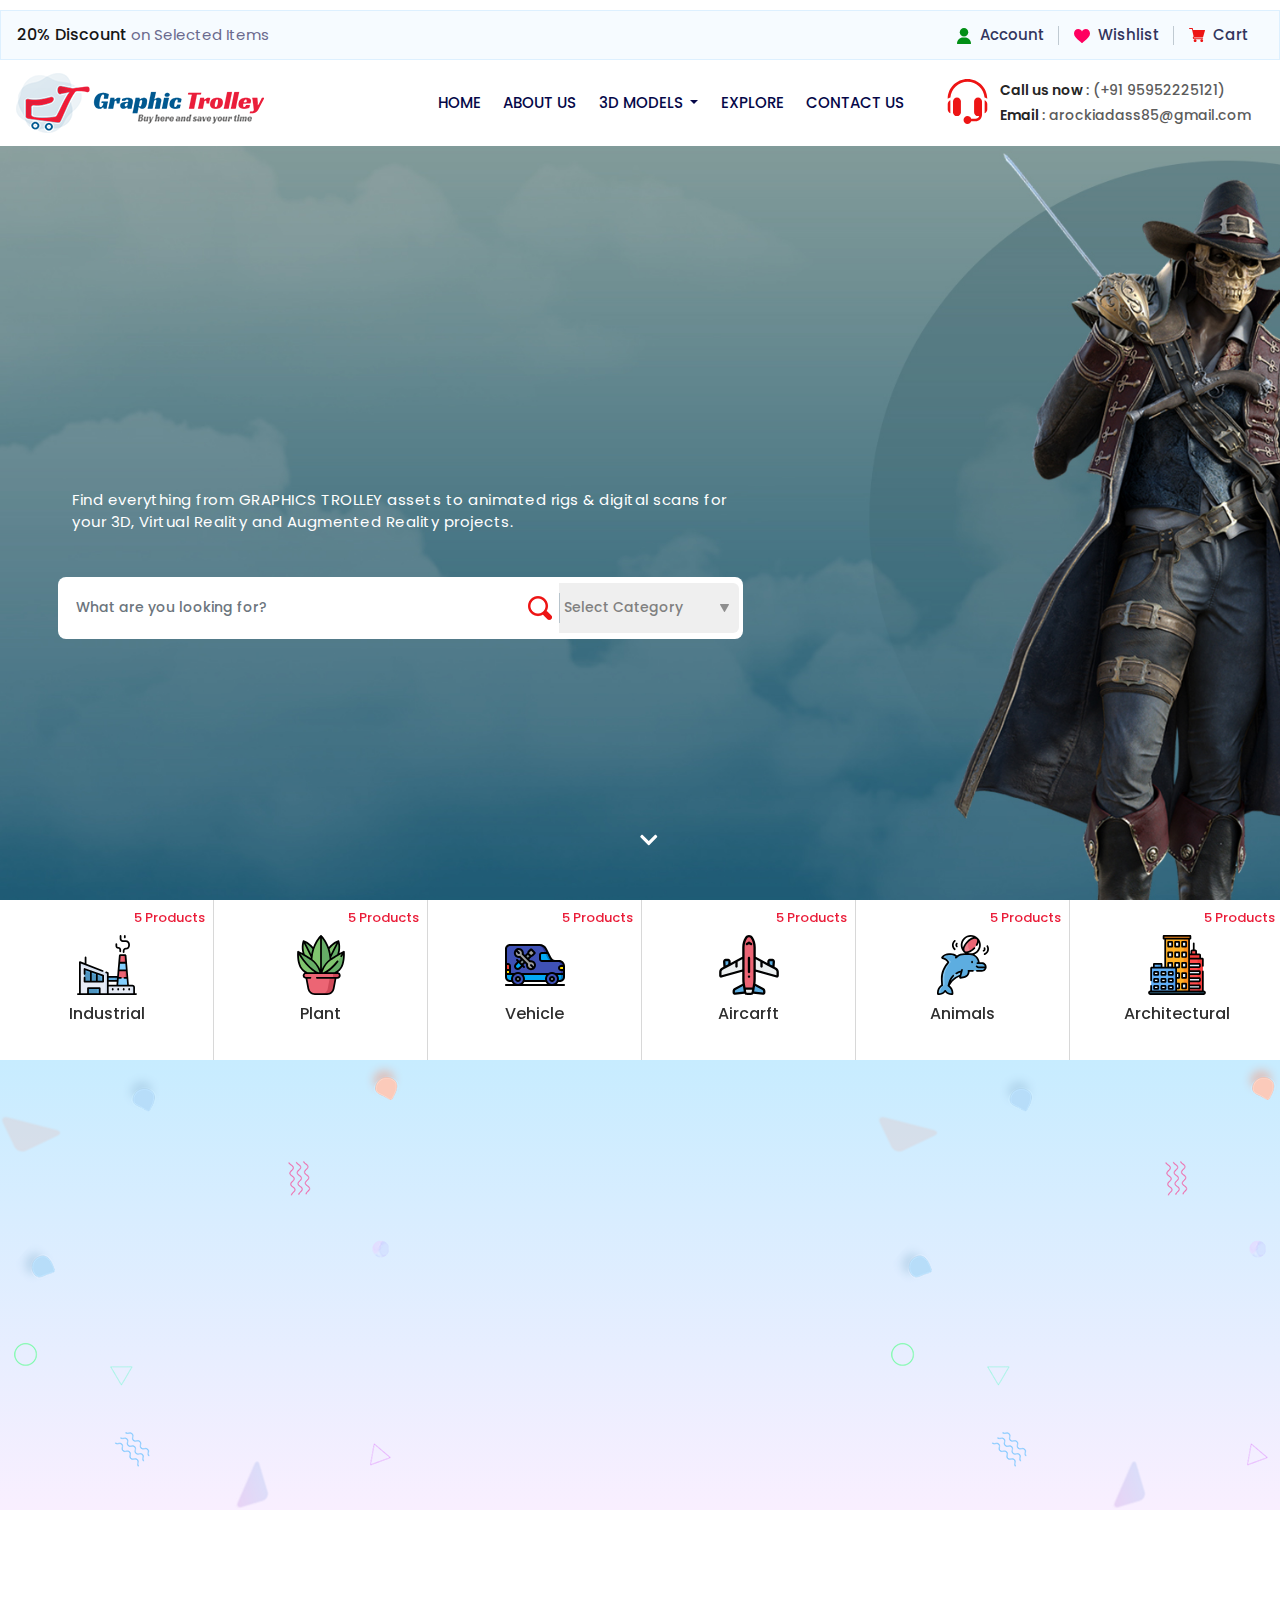
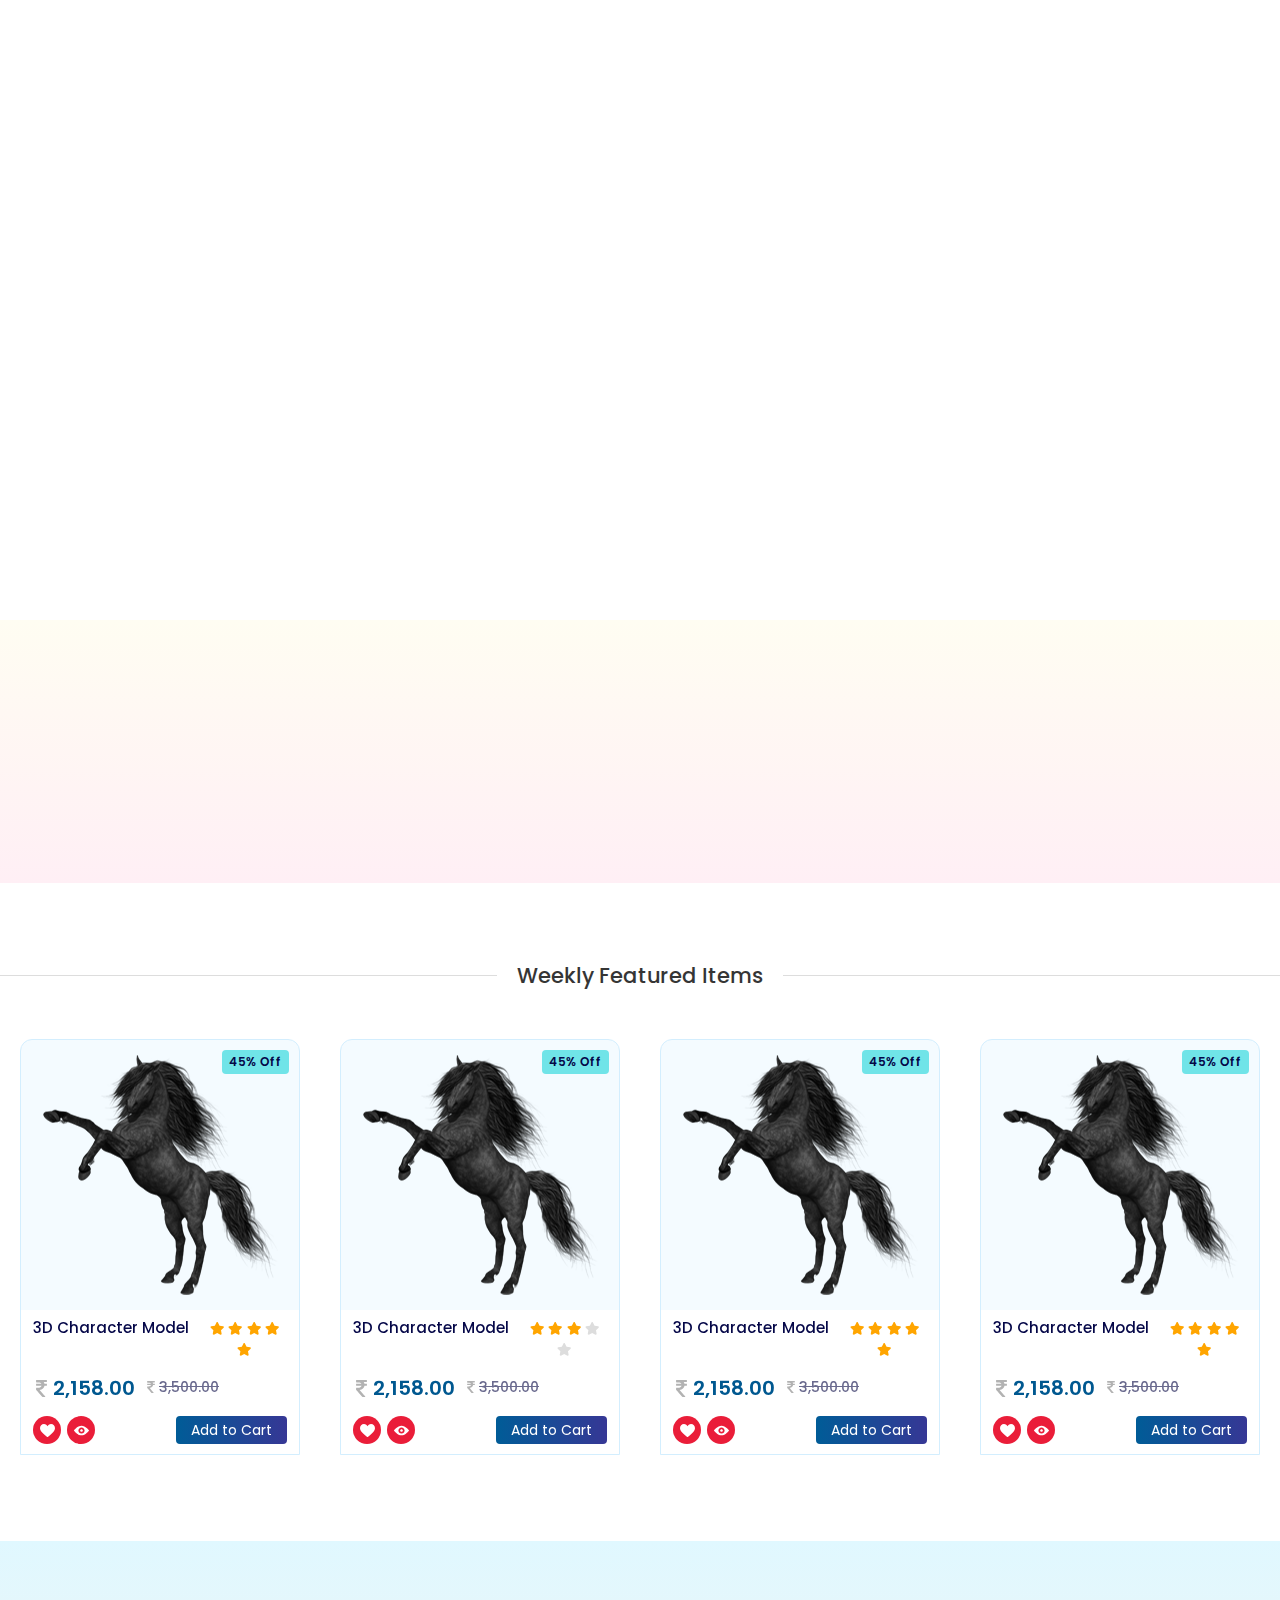
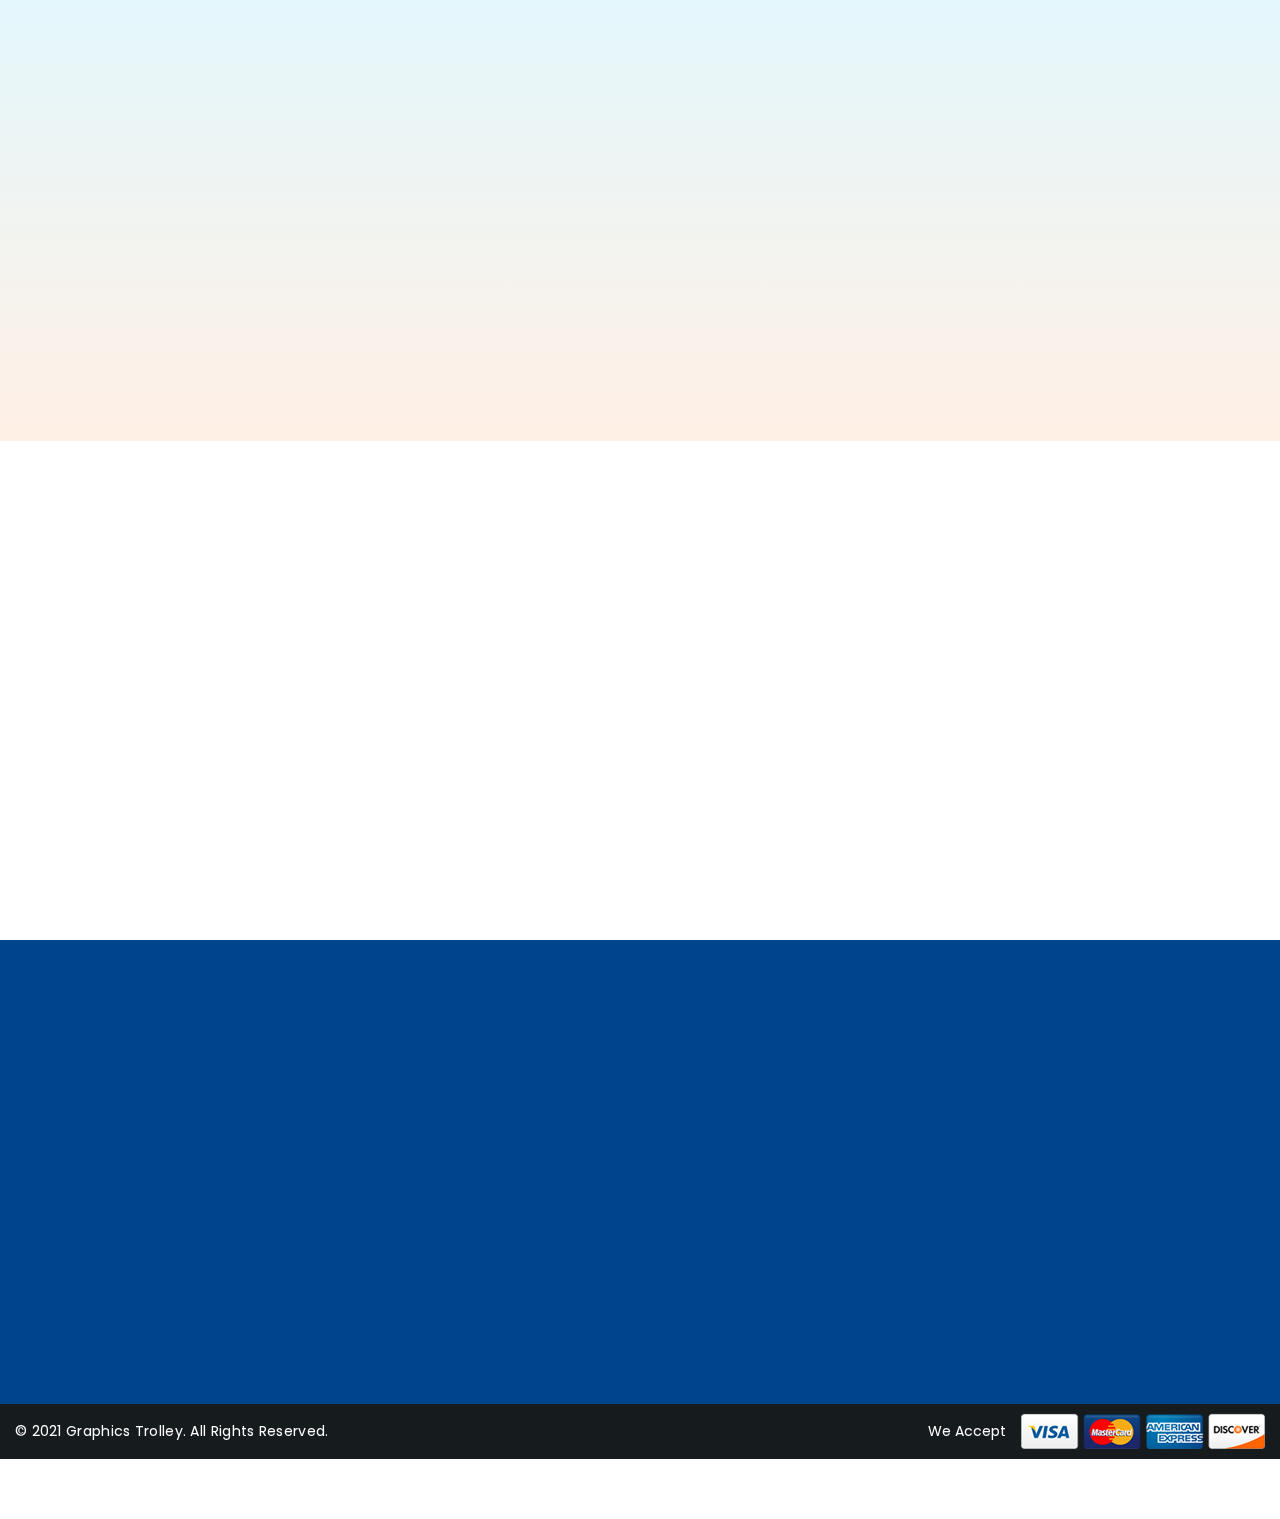
==== Index.html @ 38376f29 "New Update" ====
<!DOCTYPE html>
<html>

<head>
    <meta name="viewport" content="width=device-width, initial-scale=1">
    <title>Graphic Trolley</title>

    <meta name="msapplication-TileColor" content="#ffffff">
    <meta name="msapplication-TileImage" content="/ms-icon-144x144.png">
    <meta name="theme-color" content="#ffffff">
    <meta name="viewport" content="width=device-width, initial-scale=1.0">
    <link
        href="https://fonts.googleapis.com/css2?family=Poppins:ital,wght@0,100;0,200;0,300;0,400;0,500;0,600;0,700;0,800;0,900;1,100;1,200;1,300;1,400;1,500;1,600;1,700;1,800;1,900&display=swap"
        rel="stylesheet">
    <link href="https://fonts.googleapis.com/css2?family=Quicksand:wght@300;400;500;600;700&display=swap"
        rel="stylesheet">
    <link rel="stylesheet" type="text/css" href="css/bootstrap.css">
    <link rel="stylesheet" type="text/css" href="css/bootstrap-grid.css">
    <link rel="stylesheet" type="text/css" href="css/bootstrap-reboot.css">
    <link rel="stylesheet" type="text/css" href="css/all.css">
    <link rel="stylesheet" type="text/css" href="css/slick.css">
    <link rel="stylesheet" type="text/css" href="css/slick-theme.css">
    <link rel="stylesheet" type="text/css" href="css/nivo-slider.css">
    <link rel="stylesheet" type="text/css" href="css/style.css">

    <script type="text/javascript" src="js/greensock/TweenMax.min.js"></script>

</head>

<body>

    <header class="MainHeader">
        <nav class="navbar navbar-expand-lg TopBar fixed-top navWrapper">
            <a class="navbar-brand" href="javascript:void(0)"><span>20% Discount</span> on Selected Items</a>
            <button class="navbar-toggler" type="button" data-toggle="collapse" data-target="#Topnavbar"
                aria-controls="Topnavbar" aria-expanded="false" aria-label="Toggle navigation">
                <span class="navbar-toggler-icon"></span>
            </button>

            <div class="collapse navbar-collapse" id="Topnavbar">
                <ul class="nav navbar-nav ml-auto">
                    <li class="nav-item active">
                        <a class="nav-link" href="Account.html"><i><img src="images/User.svg"></i>Account</a>
                    </li>
                    <li class="nav-item">
                        <a class="nav-link" href="javascript:void(0)"><i><img src="images/Wishlist.svg"></i>Wishlist</a>
                    </li>
                    <li class="nav-item">
                        <a class="nav-link" href="javascript:void(0)"><i><img src="images/Cart.svg"></i>Cart</a>
                    </li>
                </ul>
            </div>
        </nav>

        <nav class="navbar navbar-expand-lg SecondaryNavbar fixed-top navWrapper">
            <a class="navbar-brand" href="Index.html"><img src="images/GT_WebPage.png"></a>
            <button class="navbar-toggler" type="button" data-toggle="collapse" data-target="#navbarSupportedContent"
                aria-controls="navbarSupportedContent" aria-expanded="false" aria-label="Toggle navigation">
                <span class="navbar-toggler-icon"></span>
            </button>

            <div class="collapse navbar-collapse" id="navbarSupportedContent">
                <ul class="navbar-nav ml-auto Menu">
                    <li class="nav-item active">
                        <a class="nav-link" href="Index.html">Home <span class="sr-only">(current)</span></a>
                    </li>
                    <li class="nav-item">
                        <a class="nav-link" href="AboutUs.html">About us</a>
                    </li>
                    <li class="nav-item dropdown">
                        <a class="nav-link dropdown-toggle" href="Product.html" id="navbarDropdown" role="button"
                            data-toggle="dropdown" aria-haspopup="true" aria-expanded="false">
                            3D Models
                        </a>
                        <div class="dropdown-menu" aria-labelledby="navbarDropdown">
                            <a class="dropdown-item" href="Product.html">Action</a>
                            <a class="dropdown-item" href="Product.html">Another action</a>
                            <div class="dropdown-divider"></div>
                            <a class="dropdown-item" href="Product.html">Something else here</a>
                        </div>
                    </li>
                    <li class="nav-item">
                        <a class="nav-link" href="javascript:void(0)">Explore</a>
                    </li>
                    <li class="nav-item">
                        <a class="nav-link" href="javascript:void(0)">Contact us</a>
                    </li>
                </ul>
                <div class="Information">
                    <div class="Info">
                        <a class="nav-link" href="javascript:void(0)">Call us now <span>: (+91 95952225121)</span></a>
                    </div>
                    <div class="Info">
                        <a class="nav-link" href="javascript:void(0)">Email <span>: arockiadass85@gmail.com</span></a>
                    </div>
                </div>
                <div class="ScrollCart">
                    <a href="javascript:void(0)">
                        <img src="images/shopping-cart.svg" />
                        <span>0</span>
                    </a>
                </div>
            </div>
        </nav>
    </header>

    <main>
        <section>
            <div class="container-fluid" id="banner">
                <div class="row">
                    <div id="bannersection" class="slider-panel">
                        <div class="bannercontent">

                            <div class="slider-content">
                                <div class="tg-container">
                                    <div class="caption-title">
                                        <h5>BUY OR SELL YOUR 3D MODELS</h5>
                                        <p>Find everything from GRAPHICS TROLLEY assets to animated rigs & digital scans
                                            for
                                            <br />your 3D,
                                            Virtual Reality and Augmented Reality projects.
                                        </p>

                                        <div class="SelectCategory">
                                            <div class="Search">
                                                <input class="form-control" type="text"
                                                    placeholder="What are you looking for?" aria-label="Search">
                                            </div>
                                            <div class="CategoryAdd">
                                                <select name="category" id="drpModelCategory">
                                                    <option>Select Category</option>
                                                </select>
                                            </div>
                                        </div>
                                    </div>
                                </div>
                            </div>
                        </div>
                        <a href="JavaScript:Void(0);" class="animateArrow"><i class="fa fa-chevron-down"></i></a>
                    </div>

                    <!-- FOR OTHER PAGES -->

                    <div id="slider-panel-inner" class="fixed_margin slider-panel-inner">
                        <div class="slider-wrapper theme-default">
                            <div id="slider2" class="nivoSlider">
                                <img src="img/bannerInner.jpg" title="#sli-cap-2" data-transition="fade"
                                    class="img-responsive" />
                            </div>
                        </div>
                    </div>
                </div>
                
                <div class="row">
                    <div class="multiple-items slider">
                        <div class="CustomSlide">
                            <div class="ProductCat">
                                <img src="images/Categories/Aircraft.svg" />
                                <span>Aircarft</span>
                                <label>5 Products</label>
                            </div>
                            <div class="ProductCatDes">
                                <div class="VerticalMiddle">
                                    <a href="#">
                                        <span>Aircarft</span>
                                        <p>Lorem ipsum dolor consectetur adipiscing eiusmod tempor</p>
                                    </a>
                                </div>
                            </div>
                        </div>
                        <div class="CustomSlide">
                            <div class="ProductCat">
                                <img src="images/Categories/Animal.svg" />
                                <span>Animals</span>
                                <label>5 Products</label>
                            </div>
                            <div class="ProductCatDes">
                                <div class="VerticalMiddle">
                                    <a href="#">
                                        <span>Animals</span>
                                        <p>Lorem ipsum dolor consectetur adipiscing eiusmod tempor</p>
                                    </a>
                                </div>
                            </div>
                        </div>
                        <div class="CustomSlide">
                            <div class="ProductCat">
                                <img src="images/Categories/Architec.svg" />
                                <span>Architectural</span>
                                <label>5 Products</label>
                            </div>
                            <div class="ProductCatDes">
                                <div class="VerticalMiddle">
                                    <a href="#">
                                        <span>Architectural</span>
                                        <p>Lorem ipsum dolor consectetur adipiscing eiusmod tempor</p>
                                    </a>
                                </div>
                            </div>
                        </div>
                        <div class="CustomSlide">
                            <div class="ProductCat">
                                <img src="images/Categories/Exterior.svg" />
                                <span>Exterior</span>
                                <label>5 Products</label>
                            </div>
                            <div class="ProductCatDes">
                                <div class="VerticalMiddle">
                                    <a href="#">
                                        <span>Exterior</span>
                                        <p>Lorem ipsum dolor consectetur adipiscing eiusmod tempor</p>
                                    </a>
                                </div>
                            </div>
                        </div>
                        <div class="CustomSlide">
                            <div class="ProductCat">
                                <img src="images/Categories/Interior.svg" />
                                <span>Interior</span>
                                <label>5 Products</label>
                            </div>
                            <div class="ProductCatDes">
                                <div class="VerticalMiddle">
                                    <a href="#">
                                        <span>Interior</span>
                                        <p>Lorem ipsum dolor consectetur adipiscing eiusmod tempor</p>
                                    </a>
                                </div>
                            </div>
                        </div>
                        <div class="CustomSlide">
                            <div class="ProductCat">
                                <img src="images/Categories/Car.svg" />
                                <span>Car</span>
                                <label>5 Products</label>
                            </div>
                            <div class="ProductCatDes">
                                <div class="VerticalMiddle">
                                    <a href="#">
                                        <span>Car</span>
                                        <p>Lorem ipsum dolor consectetur adipiscing eiusmod tempor</p>
                                    </a>
                                </div>
                            </div>
                        </div>
                        <div class="CustomSlide">
                            <div class="ProductCat">
                                <img src="images/Categories/Character.svg" />
                                <span>Character</span>
                                <label>5 Products</label>
                            </div>
                            <div class="ProductCatDes">
                                <div class="VerticalMiddle">
                                    <a href="#">
                                        <span>Character</span>
                                        <p>Lorem ipsum dolor consectetur adipiscing eiusmod tempor</p>
                                    </a>
                                </div>
                            </div>
                        </div>
                        <div class="CustomSlide">
                            <div class="ProductCat">
                                <img src="images/Categories/Furniture.svg" />
                                <span>Furniture</span>
                                <label>5 Products</label>
                            </div>
                            <div class="ProductCatDes">
                                <div class="VerticalMiddle">
                                    <a href="#">
                                        <span>Furniture</span>
                                        <p>Lorem ipsum dolor consectetur adipiscing eiusmod tempor</p>
                                    </a>
                                </div>
                            </div>
                        </div>
                        <div class="CustomSlide">
                            <div class="ProductCat">
                                <img src="images/Categories/Household.svg" />
                                <span>Household</span>
                                <label>5 Products</label>
                            </div>
                            <div class="ProductCatDes">
                                <div class="VerticalMiddle">
                                    <a href="#">
                                        <span>Household</span>
                                        <p>Lorem ipsum dolor consectetur adipiscing eiusmod tempor</p>
                                    </a>
                                </div>
                            </div>
                        </div>
                        <div class="CustomSlide">
                            <div class="ProductCat">
                                <img src="images/Categories/Industrial.svg" />
                                <span>Industrial</span>
                                <label>5 Products</label>
                            </div>
                            <div class="ProductCatDes">
                                <div class="VerticalMiddle">
                                    <a href="#">
                                        <span>Industrial</span>
                                        <p>Lorem ipsum dolor consectetur adipiscing eiusmod tempor</p>
                                    </a>
                                </div>
                            </div>
                        </div>
                        <div class="CustomSlide">
                            <div class="ProductCat">
                                <img src="images/Categories/Plant.svg" />
                                <span>Plant</span>
                                <label>5 Products</label>
                            </div>
                            <div class="ProductCatDes">
                                <div class="VerticalMiddle">
                                    <a href="#">
                                        <span>Plant</span>
                                        <p>Lorem ipsum dolor consectetur adipiscing eiusmod tempor</p>
                                    </a>
                                </div>
                            </div>
                        </div>
                        <div class="CustomSlide">
                            <div class="ProductCat">
                                <img src="images/Categories/Vechicle.svg" />
                                <span>Vehicle</span>
                                <label>5 Products</label>
                            </div>
                            <div class="ProductCatDes">
                                <div class="VerticalMiddle">
                                    <a href="#">
                                        <span>Vehicle</span>
                                        <p>Lorem ipsum dolor consectetur adipiscing eiusmod tempor</p>
                                    </a>
                                </div>
                            </div>
                        </div>
                    </div>
                </div>
            </div>
        </section>

        <div class="clear"></div>

        <section class="BG_Info" id="BG_Info">
            <div class="container">
                <div class="row InfoControl">
                    <div class="Info_Items">
                        <div class="InformationData">
                            <div class="VerticalMiddle">
                                <i><img src="images/Quality.svg" /></i>
                                <h5>HIGH QUALITY</h5>
                                <span>Great Value</span>
                                <p>Aliquam dictum elit vitae mauris facisis at dictum urna digim </p>
                            </div>
                        </div>
                        <div class="InformationData">
                            <div class="VerticalMiddle">
                                <i><img src="images/Support.svg" /></i>
                                <h5>24/7 SUPPORT</h5>
                                <span>Here to help</span>
                                <p>Aliquam dictum elit vitae mauris facisis at dictum urna digim </p>
                            </div>
                        </div>
                        <div class="InformationData">
                            <div class="VerticalMiddle">
                                <i><img src="images/Price.svg" /></i>
                                <h5>BEST PRICE</h5>
                                <span>Guarantee</span>
                                <p>Aliquam dictum elit vitae mauris facisis at dictum urna digim </p>
                            </div>
                        </div>
                    </div>
                </div>
            </div>
        </section>

        <div class="clear"></div>

        <section style="padding:80px 0" id="Categories">
            <div class="container">
                <div class="row">
                    <div class="col-md-5">
                        <div class="Title">
                            <div class="VerticalMiddle">
                                <label>THE WORLD'S PREFERRED SOURCE FOR 3D CONTENT</label>
                                <h6>Thousands of 3D <br />Models with <br /> Popular Categories</h6>
                                <p>Find the exact right 3D content for your needs, <br /> including AR/VR, gaming,
                                    advertising, entertainment <br /> and 3D printing</p>
                            </div>
                        </div>
                    </div>

                    <div class="col-md-7">
                        <div class="MainCategory">
                            <a class="cd1" href="javascript:void(0)">
                                <div class="VerticalAlign">
                                    <div class="VerticalMiddle">
                                        <span>
                                            <img class="atG" src="images/Categories/Aircraft_Blue.svg" />
                                            <img class="atW" src="images/Categories/Aircraft_Pink.svg" />
                                        </span>
                                        <h5>Aircarft</h5>
                                    </div>
                                </div>
                            </a>
                            <a class="cd2" href="javascript:void(0)">
                                <div class="VerticalAlign">
                                    <div class="VerticalMiddle">
                                        <span>
                                            <img class="atG" src="images/Categories/Animal_Blue.svg" />
                                            <img class="atW" src="images/Categories/Animal_Pink.svg" />
                                        </span>
                                        <h5>Animals</h5>
                                    </div>
                                </div>
                            </a>
                            <a class="cd3" href="javascript:void(0)">
                                <div class="VerticalAlign">
                                    <div class="VerticalMiddle">
                                        <span>
                                            <img class="atG" src="images/Categories/Architec_Blue.svg" />
                                            <img class="atW" src="images/Categories/Architec_Pink.svg" />
                                        </span>
                                        <h5>Architectural</h5>
                                    </div>
                                </div>
                            </a>
                            <a class="cd4" href="javascript:void(0)">
                                <div class="VerticalAlign">
                                    <div class="VerticalMiddle">
                                        <span>
                                            <img class="atG" src="images/Categories/Exterior_Blue.svg" />
                                            <img class="atW" src="images/Categories/Exterior_Pink.svg" />
                                        </span>
                                        <h5>Exterior</h5>
                                    </div>
                                </div>
                            </a>
                            <a class="cd5" href="javascript:void(0)">
                                <div class="VerticalAlign">
                                    <div class="VerticalMiddle">
                                        <span>
                                            <img class="atG" src="images/Categories/Interior_Blue.svg" />
                                            <img class="atW" src="images/Categories/Interior_Pink.svg" />
                                        </span>
                                        <h5>Interior</h5>
                                    </div>
                                </div>
                            </a>
                            <a class="cd6" href="javascript:void(0)">
                                <div class="VerticalAlign">
                                    <div class="VerticalMiddle">
                                        <span>
                                            <img class="atG" src="images/Categories/Car_Blue.svg" />
                                            <img class="atW" src="images/Categories/Car_Pink.svg" />
                                        </span>
                                        <h5>Car</h5>
                                    </div>
                                </div>
                            </a>
                            <a class="cd7" href="javascript:void(0)">
                                <div class="VerticalAlign">
                                    <div class="VerticalMiddle">
                                        <span>
                                            <img class="atG" src="images/Categories/Character_Blue.svg" />
                                            <img class="atW" src="images/Categories/Character_Pink.svg" />
                                        </span>
                                        <h5>Character</h5>
                                    </div>
                                </div>
                            </a>
                            <a class="cd8" href="javascript:void(0)">
                                <div class="VerticalAlign">
                                    <div class="VerticalMiddle">
                                        <span>
                                            <img class="atG" src="images/Categories/Furniture_Blue.svg" />
                                            <img class="atW" src="images/Categories/Furniture_Pink.svg" />
                                        </span>
                                        <h5>Furniture</h5>
                                    </div>
                                </div>
                            </a>
                            <a class="cd9" href="javascript:void(0)">
                                <div class="VerticalAlign">
                                    <div class="VerticalMiddle">
                                        <span>
                                            <img class="atG" src="images/Categories/Household_Blue.svg" />
                                            <img class="atW" src="images/Categories/Household_Pink.svg" />
                                        </span>
                                        <h5>Household</h5>
                                    </div>
                                </div>
                            </a>
                            <a class="cd10" href="javascript:void(0)">
                                <div class="VerticalAlign">
                                    <div class="VerticalMiddle">
                                        <span>
                                            <img class="atG" src="images/Categories/Industrial_Blue.svg" />
                                            <img class="atW" src="images/Categories/Industrial_Pink.svg" />
                                        </span>
                                        <h5>Industrial</h5>
                                    </div>
                                </div>
                            </a>
                            <a class="cd11" href="javascript:void(0)">
                                <div class="VerticalAlign">
                                    <div class="VerticalMiddle">
                                        <span>
                                            <img class="atG" src="images/Categories/Plant_Blue.svg" />
                                            <img class="atW" src="images/Categories/Plant_Pink.svg" />
                                        </span>
                                        <h5>Plant</h5>
                                    </div>
                                </div>
                            </a>
                            <a class="cd12" href="javascript:void(0)">
                                <div class="VerticalAlign">
                                    <div class="VerticalMiddle">
                                        <span>
                                            <img class="atG" src="images/Categories/Vehicle_Blue.svg" />
                                            <img class="atW" src="images/Categories/Vechicle_Pink.svg" />
                                        </span>
                                        <h5>Vehicle</h5>
                                    </div>
                                </div>
                            </a>
                        </div>
                    </div>
                </div>
            </div>
        </section>

        <div class="clear"></div>

        <section class="BG_Subscribe" id="BG_Subscribe">
            <div class="container">
                <div class="row">
                    <div class="col-md-6">
                        <div class="Content">
                            <h6>Get New Insights Weekly</h6>
                            <p>News letter dolor sit amet, consectetur adipiscing elit, sed do eiusmod tempor
                                incididunt. Enter your email</p>
                        </div>
                    </div>
                    <div class="col-md-6 v-center">
                        <div class="email-subs-form">
                            <form>
                                <input type="email" placeholder="Email Your Address" name="emails">
                                <button type="submit" name="submit" class="lnk btn-main bg-btn">Subscribe <i
                                        class="fas fa-chevron-right"></i></button>
                            </form>
                        </div>
                    </div>
                </div>
            </div>
        </section>

        <div class="clear"></div>

        <section style="padding:80px 0">
            <div class="container">
                <div class="row">
                    <div class="Title_Product">
                        <h5>Weekly Featured Items</h5>
                    </div>
                    <div class="Product_Items">
                        <div class="ProductList">
                            <div class="ProductImg">
                                <img src="images/Product_Img.png" />
                                <span>45% Off</span>
                            </div>
                            <div class="ProductDetails">
                                <div class="ProDetails_1">
                                    <h6>3D Character Model</h6>
                                    <div class="rating-group">
                                        <input class="rating__input rating__input--none" name="rating" id="rating-none"
                                            value="0" type="radio">
                                        <label aria-label="1 star" class="rating__label" for="rating-1"><i
                                                class="rating__icon rating__icon--star fa fa-star"></i></label>
                                        <input class="rating__input" name="rating" id="rating-1" value="1" type="radio">
                                        <label aria-label="2 stars" class="rating__label" for="rating-2"><i
                                                class="rating__icon rating__icon--star fa fa-star"></i></label>
                                        <input class="rating__input" name="rating" id="rating-2" value="2" type="radio">
                                        <label aria-label="3 stars" class="rating__label" for="rating-3"><i
                                                class="rating__icon rating__icon--star fa fa-star"></i></label>
                                        <input class="rating__input" name="rating" id="rating-3" value="3" type="radio"
                                            checked>
                                        <label aria-label="4 stars" class="rating__label" for="rating-4"><i
                                                class="rating__icon rating__icon--star fa fa-star"></i></label>
                                        <input class="rating__input" name="rating" id="rating-4" value="4" type="radio">
                                        <label aria-label="5 stars" class="rating__label" for="rating-5"><i
                                                class="rating__icon rating__icon--star fa fa-star"></i></label>
                                        <input class="rating__input" name="rating" id="rating-5" value="5" type="radio">
                                    </div>
                                </div>
                                <div class="ProDetails_2">
                                    <label>2,158.00</label>
                                    <span>3,500.00</span>
                                </div>
                                <div class="ProDetails_3">
                                    <span>
                                        <a href=""><img src="images/like.svg" /></a>
                                        <a href=""><img src="images/vision.svg" /></a>
                                    </span>
                                    <button type="button">Add to Cart</button>
                                </div>
                            </div>
                        </div>
                        <div class="ProductList">
                            <div class="ProductImg">
                                <img src="images/Product_Img.png" />
                                <span>45% Off</span>
                            </div>
                            <div class="ProductDetails">
                                <div class="ProDetails_1">
                                    <h6>3D Character Model</h6>
                                    <div class="rating-group">
                                        <input class="rating__input rating__input--none" name="rating" id="rating-none"
                                            value="0" type="radio">
                                        <label aria-label="1 star" class="rating__label" for="rating-1"><i
                                                class="rating__icon rating__icon--star fa fa-star"></i></label>
                                        <input class="rating__input" name="rating" id="rating-1" value="1" type="radio">
                                        <label aria-label="2 stars" class="rating__label" for="rating-2"><i
                                                class="rating__icon rating__icon--star fa fa-star"></i></label>
                                        <input class="rating__input" name="rating" id="rating-2" value="2" type="radio">
                                        <label aria-label="3 stars" class="rating__label" for="rating-3"><i
                                                class="rating__icon rating__icon--star fa fa-star"></i></label>
                                        <input class="rating__input" name="rating" id="rating-3" value="3" type="radio"
                                            checked>
                                        <label aria-label="4 stars" class="rating__label" for="rating-4"><i
                                                class="rating__icon rating__icon--star fa fa-star"></i></label>
                                        <input class="rating__input" name="rating" id="rating-4" value="4" type="radio">
                                        <label aria-label="5 stars" class="rating__label" for="rating-5"><i
                                                class="rating__icon rating__icon--star fa fa-star"></i></label>
                                        <input class="rating__input" name="rating" id="rating-5" value="5" type="radio">
                                    </div>
                                </div>
                                <div class="ProDetails_2">
                                    <label>2,158.00</label>
                                    <span>3,500.00</span>
                                </div>
                                <div class="ProDetails_3">
                                    <span>
                                        <a href=""><img src="images/like.svg" /></a>
                                        <a href=""><img src="images/vision.svg" /></a>
                                    </span>
                                    <button type="button">Add to Cart</button>
                                </div>
                            </div>
                        </div>
                        <div class="ProductList">
                            <div class="ProductImg">
                                <img src="images/Product_Img.png" />
                                <span>45% Off</span>
                            </div>
                            <div class="ProductDetails">
                                <div class="ProDetails_1">
                                    <h6>3D Character Model</h6>
                                    <div class="rating-group">
                                        <input class="rating__input rating__input--none" name="rating" id="rating-none"
                                            value="0" type="radio">
                                        <label aria-label="1 star" class="rating__label" for="rating-1"><i
                                                class="rating__icon rating__icon--star fa fa-star"></i></label>
                                        <input class="rating__input" name="rating" id="rating-1" value="1" type="radio">
                                        <label aria-label="2 stars" class="rating__label" for="rating-2"><i
                                                class="rating__icon rating__icon--star fa fa-star"></i></label>
                                        <input class="rating__input" name="rating" id="rating-2" value="2" type="radio">
                                        <label aria-label="3 stars" class="rating__label" for="rating-3"><i
                                                class="rating__icon rating__icon--star fa fa-star"></i></label>
                                        <input class="rating__input" name="rating" id="rating-3" value="3" type="radio"
                                            checked>
                                        <label aria-label="4 stars" class="rating__label" for="rating-4"><i
                                                class="rating__icon rating__icon--star fa fa-star"></i></label>
                                        <input class="rating__input" name="rating" id="rating-4" value="4" type="radio">
                                        <label aria-label="5 stars" class="rating__label" for="rating-5"><i
                                                class="rating__icon rating__icon--star fa fa-star"></i></label>
                                        <input class="rating__input" name="rating" id="rating-5" value="5" type="radio">
                                    </div>
                                </div>
                                <div class="ProDetails_2">
                                    <label>2,158.00</label>
                                    <span>3,500.00</span>
                                </div>
                                <div class="ProDetails_3">
                                    <span>
                                        <a href=""><img src="images/like.svg" /></a>
                                        <a href=""><img src="images/vision.svg" /></a>
                                    </span>
                                    <button type="button">Add to Cart</button>
                                </div>
                            </div>
                        </div>
                        <div class="ProductList">
                            <div class="ProductImg">
                                <img src="images/Product_Img.png" />
                                <span>45% Off</span>
                            </div>
                            <div class="ProductDetails">
                                <div class="ProDetails_1">
                                    <h6>3D Character Model</h6>
                                    <div class="rating-group">
                                        <input class="rating__input rating__input--none" name="rating" id="rating-none"
                                            value="0" type="radio">
                                        <label aria-label="1 star" class="rating__label" for="rating-1"><i
                                                class="rating__icon rating__icon--star fa fa-star"></i></label>
                                        <input class="rating__input" name="rating" id="rating-1" value="1" type="radio">
                                        <label aria-label="2 stars" class="rating__label" for="rating-2"><i
                                                class="rating__icon rating__icon--star fa fa-star"></i></label>
                                        <input class="rating__input" name="rating" id="rating-2" value="2" type="radio">
                                        <label aria-label="3 stars" class="rating__label" for="rating-3"><i
                                                class="rating__icon rating__icon--star fa fa-star"></i></label>
                                        <input class="rating__input" name="rating" id="rating-3" value="3" type="radio"
                                            checked>
                                        <label aria-label="4 stars" class="rating__label" for="rating-4"><i
                                                class="rating__icon rating__icon--star fa fa-star"></i></label>
                                        <input class="rating__input" name="rating" id="rating-4" value="4" type="radio">
                                        <label aria-label="5 stars" class="rating__label" for="rating-5"><i
                                                class="rating__icon rating__icon--star fa fa-star"></i></label>
                                        <input class="rating__input" name="rating" id="rating-5" value="5" type="radio">
                                    </div>
                                </div>
                                <div class="ProDetails_2">
                                    <label>2,158.00</label>
                                    <span>3,500.00</span>
                                </div>
                                <div class="ProDetails_3">
                                    <span>
                                        <a href=""><img src="images/like.svg" /></a>
                                        <a href=""><img src="images/vision.svg" /></a>
                                    </span>
                                    <button type="button">Add to Cart</button>
                                </div>
                            </div>
                        </div>
                        <div class="ProductList">
                            <div class="ProductImg">
                                <img src="images/Product_Img.png" />
                                <span>45% Off</span>
                            </div>
                            <div class="ProductDetails">
                                <div class="ProDetails_1">
                                    <h6>3D Character Model</h6>
                                    <div class="rating-group">
                                        <input class="rating__input rating__input--none" name="rating" id="rating-none"
                                            value="0" type="radio">
                                        <label aria-label="1 star" class="rating__label" for="rating-1"><i
                                                class="rating__icon rating__icon--star fa fa-star"></i></label>
                                        <input class="rating__input" name="rating" id="rating-1" value="1" type="radio">
                                        <label aria-label="2 stars" class="rating__label" for="rating-2"><i
                                                class="rating__icon rating__icon--star fa fa-star"></i></label>
                                        <input class="rating__input" name="rating" id="rating-2" value="2" type="radio">
                                        <label aria-label="3 stars" class="rating__label" for="rating-3"><i
                                                class="rating__icon rating__icon--star fa fa-star"></i></label>
                                        <input class="rating__input" name="rating" id="rating-3" value="3" type="radio"
                                            checked>
                                        <label aria-label="4 stars" class="rating__label" for="rating-4"><i
                                                class="rating__icon rating__icon--star fa fa-star"></i></label>
                                        <input class="rating__input" name="rating" id="rating-4" value="4" type="radio">
                                        <label aria-label="5 stars" class="rating__label" for="rating-5"><i
                                                class="rating__icon rating__icon--star fa fa-star"></i></label>
                                        <input class="rating__input" name="rating" id="rating-5" value="5" type="radio">
                                    </div>
                                </div>
                                <div class="ProDetails_2">
                                    <label>2,158.00</label>
                                    <span>3,500.00</span>
                                </div>
                                <div class="ProDetails_3">
                                    <span>
                                        <a href=""><img src="images/like.svg" /></a>
                                        <a href=""><img src="images/vision.svg" /></a>
                                    </span>
                                    <button type="button">Add to Cart</button>
                                </div>
                            </div>
                        </div>
                    </div>
                </div>
            </div>
        </section>

        <div class="clear"></div>

        <section class="BG_BuySell" id="Buy">
            <div class="container">
                <div class="row">
                    <div class="col-md-6">
                        <img src="images/Buy.png" />
                    </div>
                    <div class="col-md-6 v-center">
                        <div class="Buy_Sell">
                            <h2>BUY & SELL</h2>
                            <h6>3D MODELS ON THE GRAPHICS TROLLEY STORE</h6>
                            <span>You can review every aspect of a model in 3D before you <br />
                                commit to purchase.</span>
                            <p>Lorem ipsum dolor sit amet, mea eu nonumy fierent, sed dolor noluisse an. Vix clita
                                cotidieque et, mutat pertinacia eam ut. At dicat accusamus eam, ius unum persequeris ei.
                                Sea ne nibh laudem persius, id dicta aeque dolor eos. Numquam albucius nec ea.</p>
                            <button class="btn-main bg-btn3">KNOW MORE
                                <i class="fas fa-chevron-right"></i>
                            </button>
                        </div>
                    </div>
                </div>
            </div>
        </section>

        <div class="clear"></div>

        <section class="Join" id="Join" style="background-color: #fff; background-image: none;">
            <div class="container">
                <div class="row">
                    <div class="col-md-6 v-center">
                        <div class="Buy_Sell">
                            <h2>JOIN WITH US</h2>
                            <h6>AND SHOWCASE YOUR WORK</h6>
                            <span>Our vibrant community and best-in-class tools mean
                                Graphics Trolley is quite simply the best place to share your 3D work.</span>
                            <p>Lorem ipsum dolor sit amet, mea eu nonumy fierent, sed dolor noluisse an. Vix clita
                                cotidieque et, mutat pertinacia eam ut. At dicat accusamus eam, ius unum persequeris ei.
                                Sea ne nibh laudem persius, id dicta aeque dolor eos. Numquam albucius nec ea.</p>
                            <button class="btn-main bg-btn3">KNOW MORE
                                <i class="fas fa-chevron-right"></i>
                            </button>
                        </div>
                    </div>
                    <div class="col-md-6 text-right">
                        <img src="images/Join.png" />
                    </div>
                </div>
            </div>
        </section>
    </main>

    <footer>
        <div class="Footer_Row1">
            <div class="container">
                <div class="row">
                    <div class="col-md-3">
                        <div class="FooterMenu">
                            <h5>Store</h5>
                            <ul>
                                <li><a href="#">Buy 3D Models</a></li>
                                <li><a href="#">Best Selling</a></li>
                                <li><a href="#">Categories</a></li>
                                <li><a href="#">Join With Us</a></li>
                            </ul>
                        </div>
                    </div>
                    <div class="col-md-3">
                        <div class="FooterMenu">
                            <h5>Quick Links</h5>
                            <ul>
                                <li><a href="#">About Us</a></li>
                                <li><a href="#">Help Desk</a></li>
                                <li><a href="#">FAQ’s</a></li>
                                <li><a href="#">Terms of Use</a></li>
                                <li><a href="#">Security & Privacy Policy</a></li>
                                <li><a href="#">Refund Policy</a></li>
                            </ul>
                        </div>
                    </div>
                    <div class="col-md-3">
                        <div class="FooterMenu">
                            <h5>Recent Work</h5>
                            <ul class="RecentWork">
                                <li><a href="#"><img src="images/Img_1.png" /></a></li>
                                <li><a href="#"><img src="images/Img_2.png" /></a></li>
                                <li><a href="#"><img src="images/Img_3.png" /></a></li>
                            </ul>
                            <ul class="RecentWork">
                                <li><a href="#"><img src="images/Img_4.png" /></a></li>
                                <li><a href="#"><img src="images/Img_5.png" /></a></li>
                                <li><a href="#"><img src="images/Img_6.png" /></a></li>
                            </ul>
                        </div>
                    </div>
                    <div class="col-md-3">
                        <div class="FooterMenu">
                            <h5>Follow Us</h5>
                            <ul class="Contact">
                                <li><a href="#">+91 9916553151</a></li>
                                <li><a href="#">arockiadass85@gmail.com</a></li>
                                <li><a href="#">79, Nyniappa Maistttry St, Park <br /> Town,Chennai, Tamil Nadu, <br />
                                        INDIA - 600003</a></li>
                            </ul>
                        </div>
                        <div class="FooterMenu" style="margin-top: 25px;">
                            <h5>Contact Us</h5>
                            <ul class="SocialMedia">
                                <li><a href="#"><i class="fab fa-facebook"></i></a></li>
                                <li><a href="#"><i class="fab fa-twitter"></i></a></li>
                                <li><a href="#"><i class="fab fa-instagram"></i></a></li>
                                <li><a href="#"><i class="fab fa-youtube"></i></a></li>
                            </ul>
                        </div>
                    </div>
                </div>
            </div>
        </div>
        <div class="Footer_Row2">
            <div class="container">
                <div class="row">
                    <div class="col-md-6">
                        <a href="#">&#169; 2021 Graphics Trolley. All Rights Reserved.</a>
                    </div>
                    <div class="col-md-6 text-right">
                        <a href="#" class="cards"><img src="images/Cards.png" /></a>
                        <span>We Accept</span>
                    </div>
                </div>
            </div>
        </div>
    </footer>



    <script type="text/javascript" src="js/jquery.min.js"></script>
    <script type="text/javascript" src="js/jquery-ui.min.js"></script>
    <script type="text/javascript" src="js/bootstrap.min.js"></script>
    <script type="text/javascript" src="js/bootstrap.bundle.min.js"></script>
    <!-- <script type="text/javascript" src="js/jquery.nivo.slider.js"></script> -->
    <script type="text/javascript" src="js/jquery.superscrollorama.js"></script>
    <script type="text/javascript" src="js/all.js"></script>
    <script type="text/javascript" src="js/custom.js"></script>
    <script type="text/javascript" src="js/slick.js"></script>

    <script>
        $(document).on('ready', function () {
            $(".multiple-items").slick({
                dots: false,
                arrows: true,
                infinite: true,
                centerMode: true,
                slidesToShow: 6,
                variableWidth: false,
                slidesToScroll: 0,
                // autoplay: true,
                // autoplaySpeed: 2000,
                responsive: [
                    {
                        breakpoint: 1024,
                        settings: {
                            slidesToShow: 3,
                            slidesToScroll: 3,
                            infinite: true,
                            dots: true
                        }
                    },
                    {
                        breakpoint: 600,
                        settings: {
                            slidesToShow: 2,
                            slidesToScroll: 2
                        }
                    },
                    {
                        breakpoint: 480,
                        settings: {
                            slidesToShow: 1,
                            slidesToScroll: 1
                        }
                    }
                ]
            });

            $(".Product_Items").slick({
                dots: false,
                arrows: true,
                infinite: true,
                centerMode: true,
                slidesToShow: 4,
                variableWidth: false,
                slidesToScroll: 0,
                // autoplay: true,
                // autoplaySpeed: 2000,
                responsive: [
                    {
                        breakpoint: 1200,
                        settings: {
                            slidesToShow: 3,
                            slidesToScroll: 3,
                            infinite: true,
                            dots: true
                        }
                    },
                    {
                        breakpoint: 1024,
                        settings: {
                            slidesToShow: 2,
                            slidesToScroll: 2
                        }
                    },
                    {
                        breakpoint: 768,
                        settings: {
                            slidesToShow: 1,
                            slidesToScroll: 1
                        }
                    }
                ]
            });

            $(".Info_Items").slick({
                dots: false,
                arrows: true,
                infinite: true,
                centerMode: true,
                slidesToShow: 3,
                variableWidth: false,
                slidesToScroll: 0,
                // autoplay: true,
                // autoplaySpeed: 2000,
                responsive: [
                    {
                        breakpoint: 768,
                        settings: {
                            slidesToShow: 1,
                            slidesToScroll: 1
                        }
                    }
                ]
            });

        });
    </script>

</body>

</html>
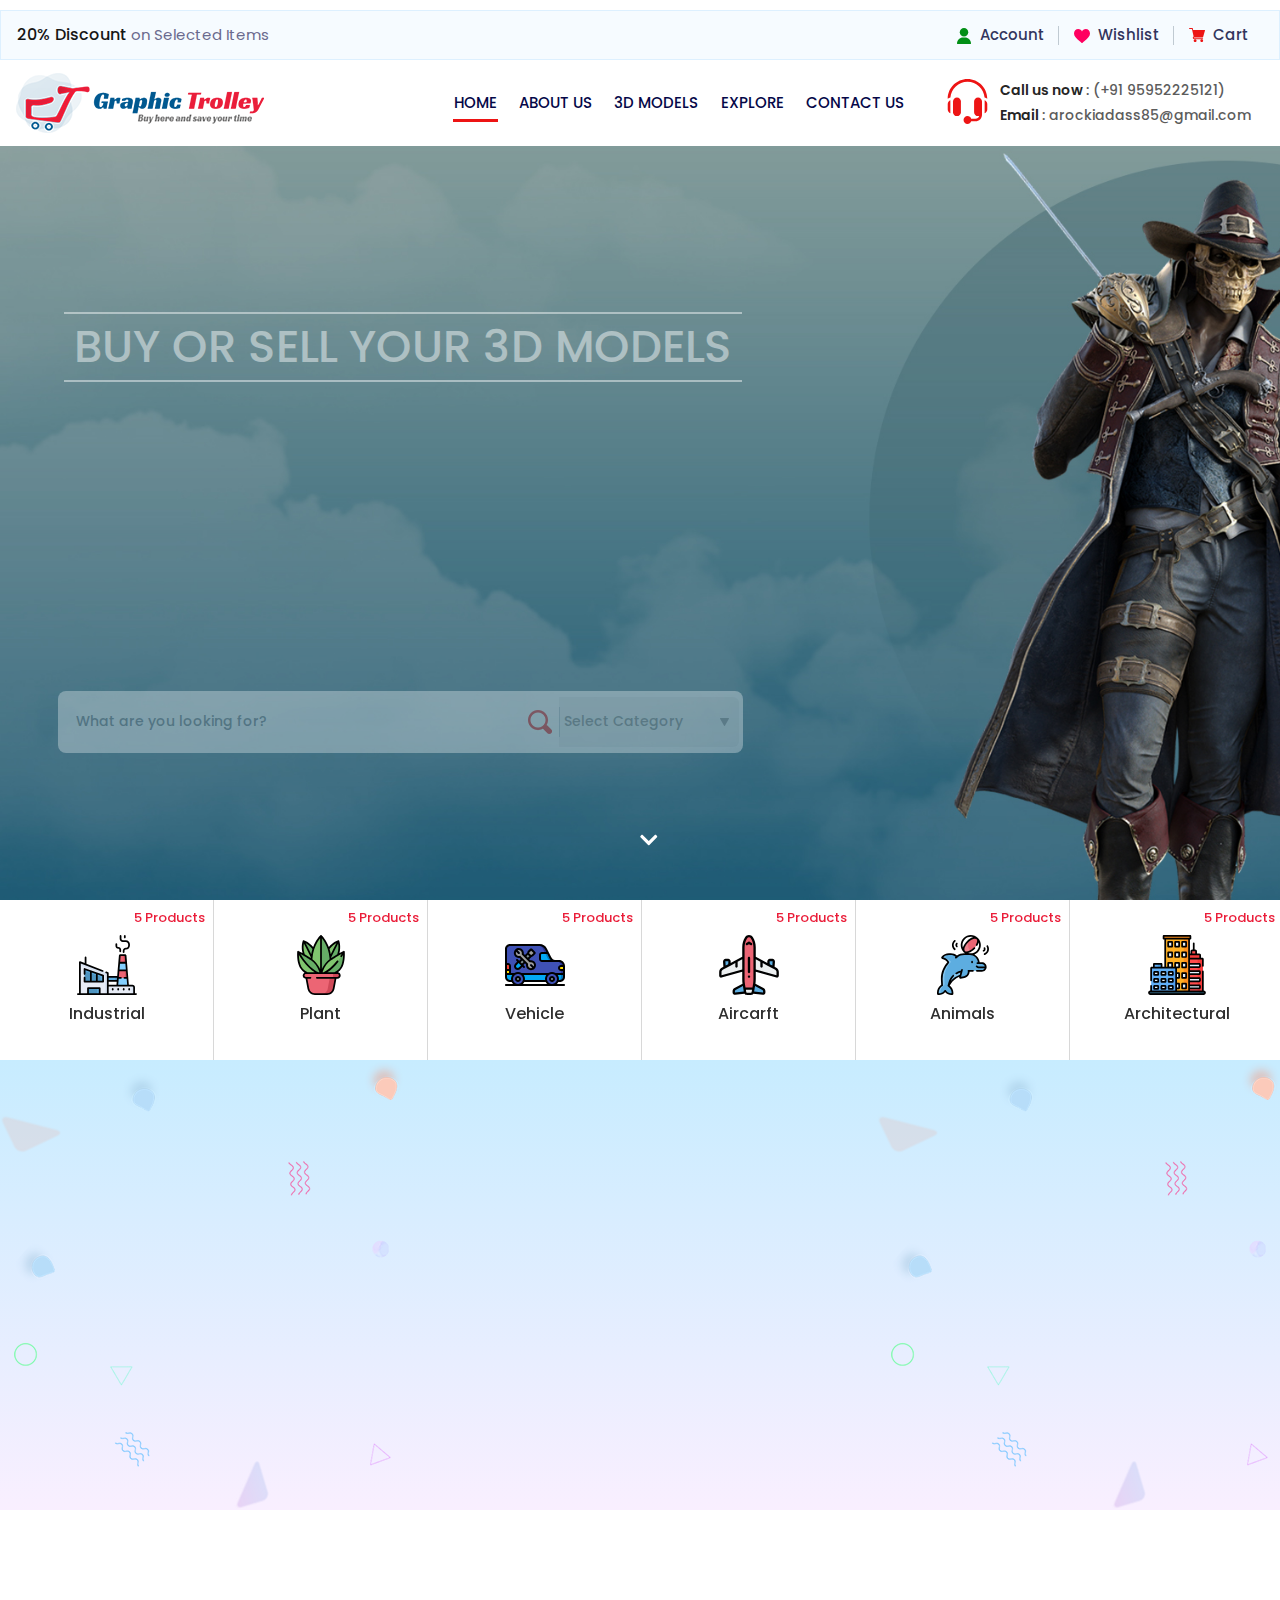
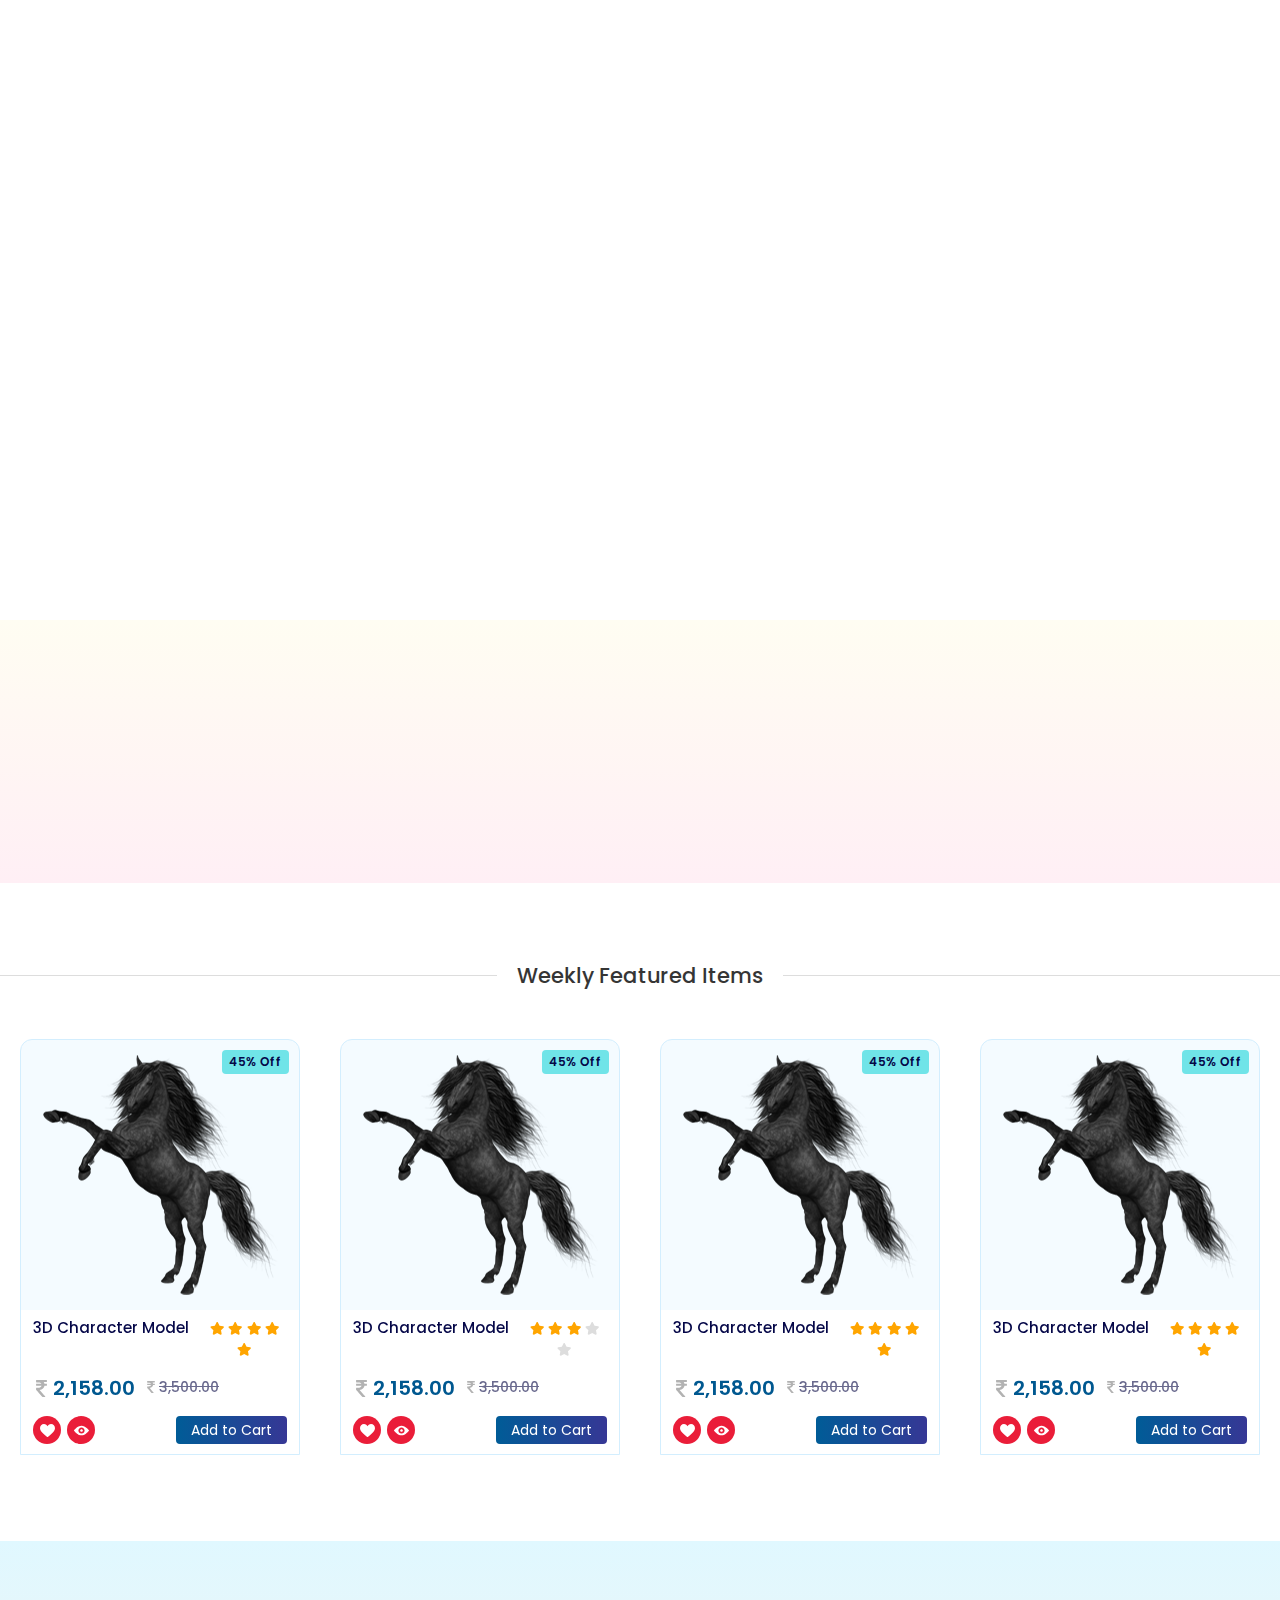
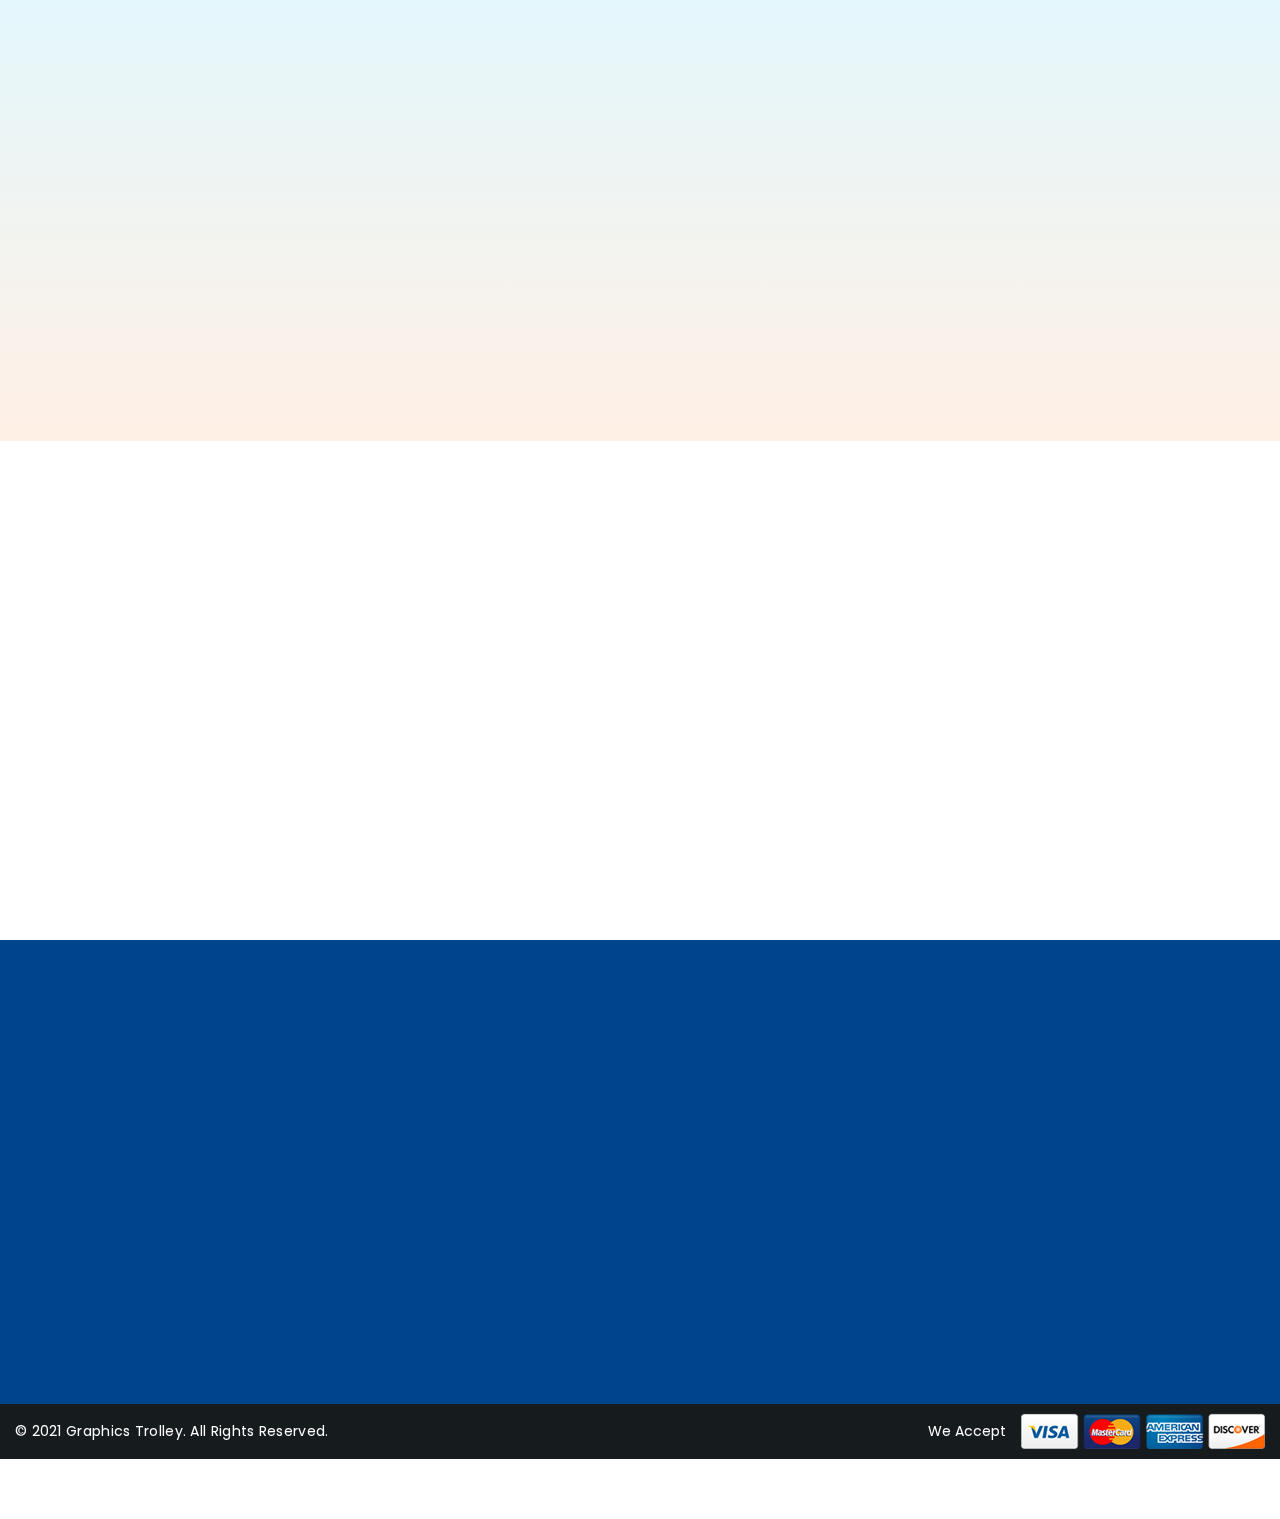
==== commit 225301e2: "Mega Menu Added" ====
--- a/Index.html
+++ b/Index.html
@@ -67,16 +67,43 @@
                     <li class="nav-item">
                         <a class="nav-link" href="AboutUs.html">About us</a>
                     </li>
-                    <li class="nav-item dropdown">
-                        <a class="nav-link dropdown-toggle" href="Product.html" id="navbarDropdown" role="button"
-                            data-toggle="dropdown" aria-haspopup="true" aria-expanded="false">
-                            3D Models
-                        </a>
-                        <div class="dropdown-menu" aria-labelledby="navbarDropdown">
-                            <a class="dropdown-item" href="Product.html">Action</a>
-                            <a class="dropdown-item" href="Product.html">Another action</a>
-                            <div class="dropdown-divider"></div>
-                            <a class="dropdown-item" href="Product.html">Something else here</a>
+                    <li class="nav-item dropdown mega-dropdown">
+                        <a href="#" class="dropdown-toggle" data-toggle="dropdown">3D Models</a>
+                        <div class="dropdown-menu mega-dropdown-menu">
+                            <ul class="dropdown-menu-flex">
+                                <li>
+                                    <ul>                                        
+                                        <li><a href="#"><i class="fas fa-print"></i>3D Print Models</a></li>
+                                        <li><a href="#"><i class="fas fa-cubes"></i>Freelance 3D Projects</a></li>
+                                        <li><a href="#"><i class="fas fa-cube"></i>Free 3D Models</a></li>
+                                        <li><a href="#"><i class="fas fa-percent"></i>Discounts</a></li>
+                                    </ul>
+                                </li>
+                                <li>
+                                    <ul>                                        
+                                        <li><a href="#"><i class="fas fa-plane"></i> Aircarft</a></li>
+                                        <li><a href="#"><i class="fas fa-cat"></i> Animals</a></li>
+                                        <li><a href="#"><i class="fas fa-hotel"></i> Architectural</a></li>
+                                        <li><a href="#"><i class="fas fa-house-damage"></i> Exterior</a></li>                                    
+                                        <li><a href="#"><i class="fas fa-stopwatch"></i> Interior</a></li>
+                                    </ul>
+                                </li>
+                                <li>
+                                    <ul>                                        
+                                        <li><a href="#"><i class="fas fa-car"></i> Car</a></li>
+                                        <li><a href="#"><i class="fas fa-female"></i> Character</a></li>
+                                        <li><a href="#"><i class="fas fa-couch"></i> Furniture</a></li>
+                                        <li><a href="#"><i class="fas fa-bath"></i> Household</a></li>                                    
+                                        <li><a href="#"><i class="fas fa-industry"></i> Industrial</a></li>
+                                    </ul>
+                                </li>
+                                <li>
+                                    <ul>                                        
+                                        <li><a href="#"><i class="fas fa-leaf"></i> Plant</a></li>
+                                        <li><a href="#"><i class="fas fa-bicycle"></i> Vehicle</a></li>
+                                    </ul>
+                                </li>
+                            </ul>
                         </div>
                     </li>
                     <li class="nav-item">
@@ -912,8 +939,6 @@
         </div>
     </footer>
 
-
-
     <script type="text/javascript" src="js/jquery.min.js"></script>
     <script type="text/javascript" src="js/jquery-ui.min.js"></script>
     <script type="text/javascript" src="js/bootstrap.min.js"></script>
@@ -921,8 +946,8 @@
     <!-- <script type="text/javascript" src="js/jquery.nivo.slider.js"></script> -->
     <script type="text/javascript" src="js/jquery.superscrollorama.js"></script>
     <script type="text/javascript" src="js/all.js"></script>
+    <script type="text/javascript" src="js/slick.js"></script>
     <script type="text/javascript" src="js/custom.js"></script>
-    <script type="text/javascript" src="js/slick.js"></script>
 
     <script>
         $(document).on('ready', function () {
--- a/css/style.css
+++ b/css/style.css
@@ -133,13 +133,50 @@
   margin-top: 50px;
   background-color: #fff; }
   .SecondaryNavbar .Menu {
-    padding-right: 30px; }
-    .SecondaryNavbar .Menu li a {
-      color: #050748;
-      font-size: 15px;
-      font-weight: 500;
-      text-transform: uppercase;
-      padding: 0.5rem 0.7rem !important; }
+    padding-right: 30px;
+    align-items: center; }
+    .SecondaryNavbar .Menu li.nav-item > a::before {
+      content: '';
+      position: absolute;
+      border-bottom: 3px solid #ed1414;
+      top: 0px;
+      left: 50%;
+      right: 50%;
+      bottom: 0;
+      width: 0;
+      -webkit-transition-property: all;
+      transition-property: all;
+      -webkit-transition-duration: 0.3s;
+      transition-duration: 0.3s;
+      -webkit-transition-timing-function: ease-out;
+      transition-timing-function: ease-out; }
+    .SecondaryNavbar .Menu li.nav-item > a:hover::before {
+      top: 0px;
+      left: 0px;
+      right: 0px;
+      width: 75%;
+      margin: auto; }
+    .SecondaryNavbar .Menu li.nav-item.active::before {
+      content: '';
+      position: absolute;
+      border-bottom: 3px solid #ed1414;
+      top: 0px;
+      left: 10px;
+      right: 10px;
+      bottom: 0px; }
+    .SecondaryNavbar .Menu li {
+      position: relative; }
+      .SecondaryNavbar .Menu li a {
+        color: #050748;
+        font-size: 15px;
+        font-weight: 500;
+        text-transform: uppercase;
+        padding: 0.5rem 0.7rem !important;
+        transition-duration: 0.3s;
+        text-decoration: none;
+        position: relative; }
+        .SecondaryNavbar .Menu li a::after {
+          display: none; }
   .SecondaryNavbar .Information {
     padding-left: 50px;
     background-image: url(../images/headphones.svg);
@@ -2522,5 +2559,153 @@
   transform: translateY(50%) scaleX(1); }
 
 /* TOOLTIP */
+.mega-dropdown {
+  position: static !important; }
+  .mega-dropdown .mega-dropdown-menu {
+    padding: 0;
+    box-shadow: none;
+    -webkit-box-shadow: none;
+    right: 100px;
+    left: auto;
+    margin: 0 !important;
+    top: 62px;
+    border: none;
+    border-radius: 5px;
+    box-shadow: 1px 3px 21px -8px rgba(0, 0, 0, 0.25);
+    -webkit-box-shadow: 1px 3px 21px -8px rgba(0, 0, 0, 0.25); }
+    .mega-dropdown .mega-dropdown-menu .dropdown-menu-flex {
+      display: flex;
+      flex-direction: row;
+      list-style: none;
+      padding: 0; }
+      .mega-dropdown .mega-dropdown-menu .dropdown-menu-flex > li {
+        width: 210px;
+        padding: 35px 0;
+        position: relative; }
+        .mega-dropdown .mega-dropdown-menu .dropdown-menu-flex > li::after {
+          content: '';
+          position: absolute;
+          right: 0;
+          width: 1px;
+          background-color: #e5e5e5;
+          height: 75%;
+          top: 50%;
+          transform: translateY(-50%); }
+        .mega-dropdown .mega-dropdown-menu .dropdown-menu-flex > li:first-child:after, .mega-dropdown .mega-dropdown-menu .dropdown-menu-flex > li:last-child:after {
+          display: none; }
+        .mega-dropdown .mega-dropdown-menu .dropdown-menu-flex > li:first-child {
+          width: 235px;
+          background-color: #7affdb;
+          border-radius: 5px 0 0 5px; }
+          .mega-dropdown .mega-dropdown-menu .dropdown-menu-flex > li:first-child ul li a {
+            color: #000; }
+            .mega-dropdown .mega-dropdown-menu .dropdown-menu-flex > li:first-child ul li a svg {
+              color: #028e68; }
+        .mega-dropdown .mega-dropdown-menu .dropdown-menu-flex > li ul {
+          padding: 0;
+          margin: 0; }
+          .mega-dropdown .mega-dropdown-menu .dropdown-menu-flex > li ul li {
+            list-style: none; }
+            .mega-dropdown .mega-dropdown-menu .dropdown-menu-flex > li ul li a {
+              display: block;
+              color: #222;
+              padding: 3px 5px;
+              font-size: 14px;
+              text-transform: capitalize;
+              padding: 8px 15px !important;
+              line-height: 24px; }
+              .mega-dropdown .mega-dropdown-menu .dropdown-menu-flex > li ul li a svg {
+                width: 25px;
+                color: #76808a;
+                font-size: 15px; }
+              .mega-dropdown .mega-dropdown-menu .dropdown-menu-flex > li ul li a:hover, .mega-dropdown .mega-dropdown-menu .dropdown-menu-flex > li ul li a:focus {
+                text-decoration: none; }
+
+.ModalCommon .modal-content {
+  border-radius: 12px;
+  border: none;
+  background-image: url(../images/ModalBG.png);
+  background-size: cover; }
+  .ModalCommon .modal-content .modal-header {
+    padding: 9.5px 20px;
+    border-bottom: 1px solid #bdcfe2;
+    align-items: center; }
+    .ModalCommon .modal-content .modal-header h5 {
+      font-size: 18px;
+      color: #050748;
+      font-weight: 700;
+      font-family: "Quicksand", sans-serif; }
+    .ModalCommon .modal-content .modal-header .close {
+      width: 30px;
+      height: 30px;
+      background-color: #e6edf5;
+      border-radius: 50px;
+      padding: 0;
+      margin: 0;
+      opacity: 1;
+      display: flex;
+      align-items: center;
+      justify-content: center; }
+      .ModalCommon .modal-content .modal-header .close:focus {
+        outline: none; }
+      .ModalCommon .modal-content .modal-header .close img {
+        width: 10px; }
+  .ModalCommon .modal-content .modal-body {
+    padding-bottom: 0;
+    padding: 20px; }
+    .ModalCommon .modal-content .modal-body p {
+      font-size: 15px;
+      color: #6a6a8e;
+      font-family: "Quicksand", sans-serif;
+      font-weight: 600; }
+    .ModalCommon .modal-content .modal-body .form-group__Price {
+      width: 50%; }
+    .ModalCommon .modal-content .modal-body label {
+      font-size: 15px;
+      color: #454545;
+      font-weight: 600;
+      font-family: "Quicksand", sans-serif; }
+    .ModalCommon .modal-content .modal-body .form-control {
+      border: 1px solid #d7d4e1;
+      height: 42px;
+      font-size: 15px;
+      color: #454545;
+      font-weight: 600;
+      font-family: "Quicksand", sans-serif; }
+    .ModalCommon .modal-content .modal-body .input-group .form-control {
+      border-left: none; }
+    .ModalCommon .modal-content .modal-body textarea.form-control {
+      height: 100px; }
+    .ModalCommon .modal-content .modal-body select.form-control option:first-child {
+      font-size: 14px;
+      font-weight: 500;
+      color: #b5b1b1;
+      font-family: "Quicksand", sans-serif; }
+    .ModalCommon .modal-content .modal-body .input-group-text {
+      background-color: #efecf8;
+      width: 40px;
+      align-items: center;
+      justify-content: center; }
+  .ModalCommon .modal-content .modal-footer {
+    border-top: none;
+    padding-top: 0;
+    padding: 20px; }
+    .ModalCommon .modal-content .modal-footer .btn {
+      background-color: transparent;
+      font-size: 15px;
+      font-weight: 600;
+      color: #303030;
+      padding: 6px 18px;
+      border: none;
+      font-family: "Quicksand", sans-serif;
+      outline: none; }
+      .ModalCommon .modal-content .modal-footer .btn:focus {
+        box-shadow: none; }
+    .ModalCommon .modal-content .modal-footer .btn-primary {
+      border: 1px solid #6dde7d;
+      background-color: #f5fff6; }
+    .ModalCommon .modal-content .modal-footer .btn-secondary {
+      border: 1px solid #fd8286;
+      background-color: #fff6f6; }
 
 /*# sourceMappingURL=style.css.map */
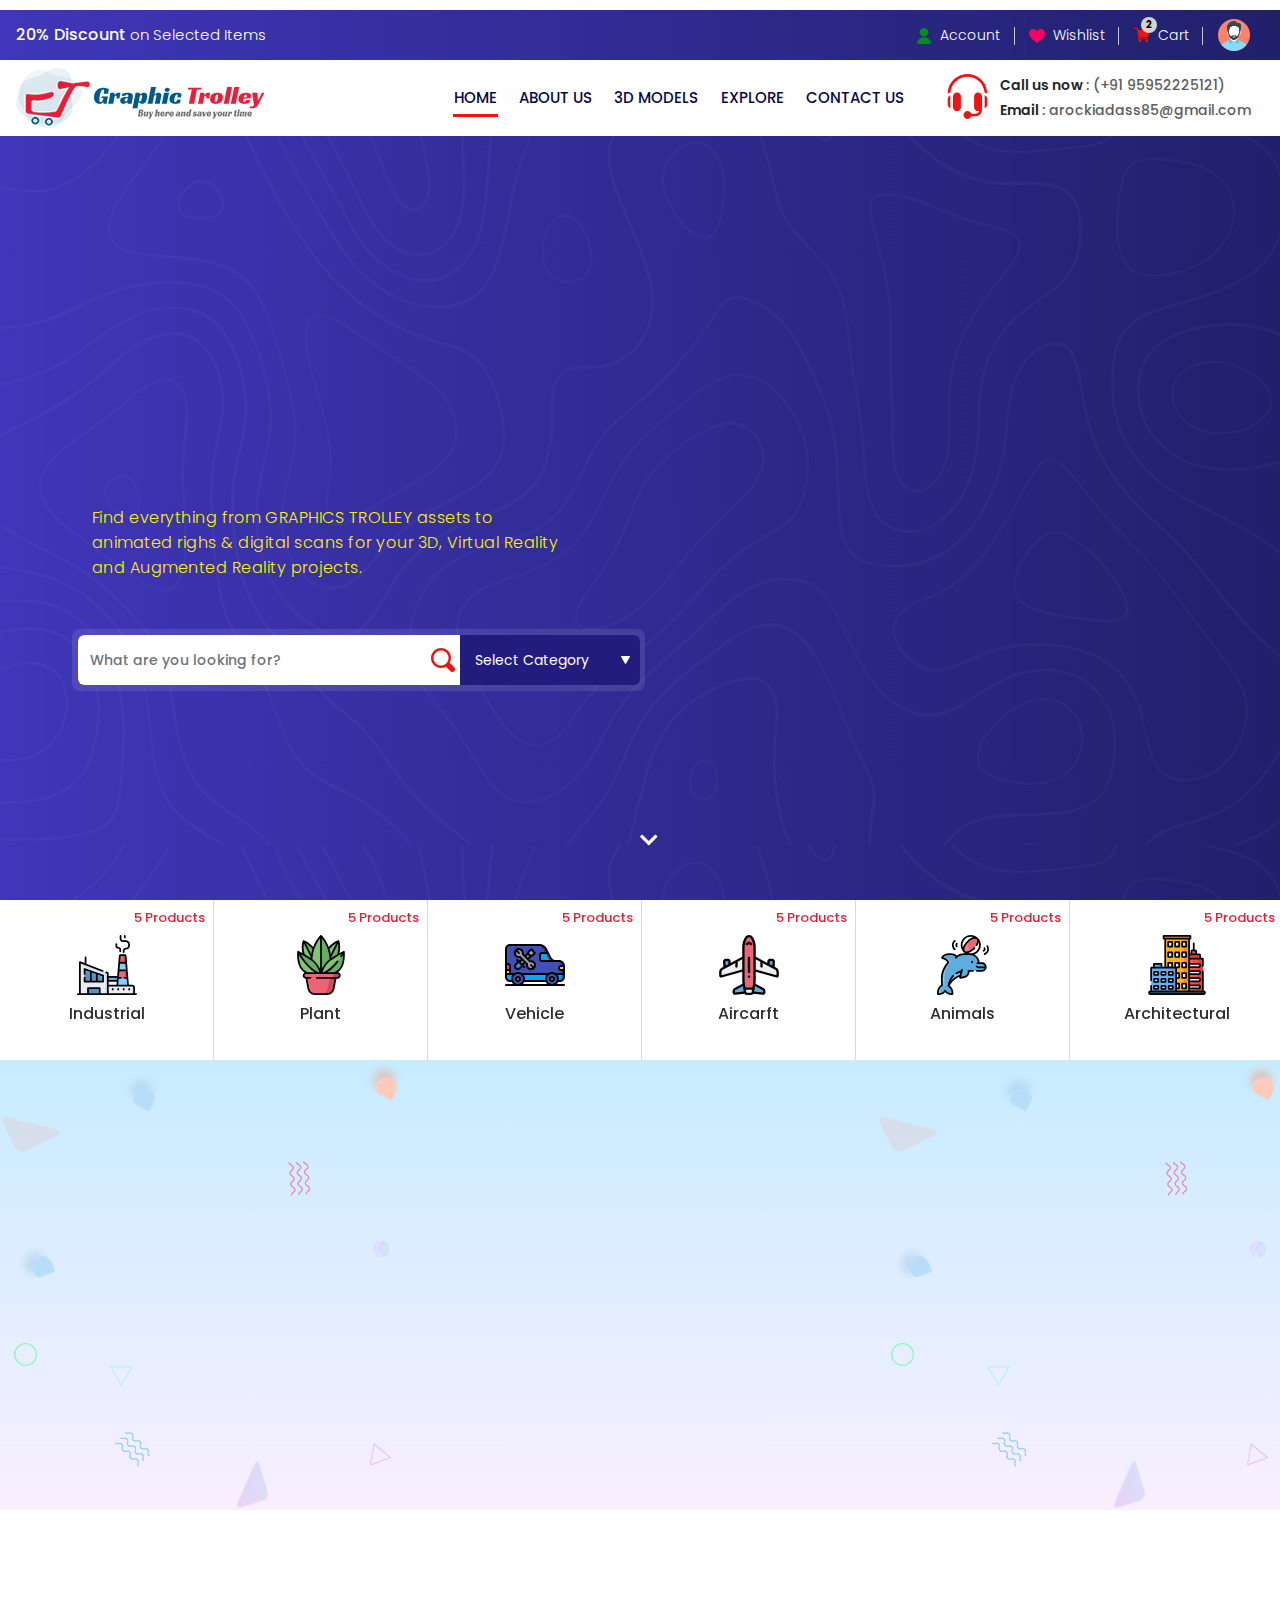
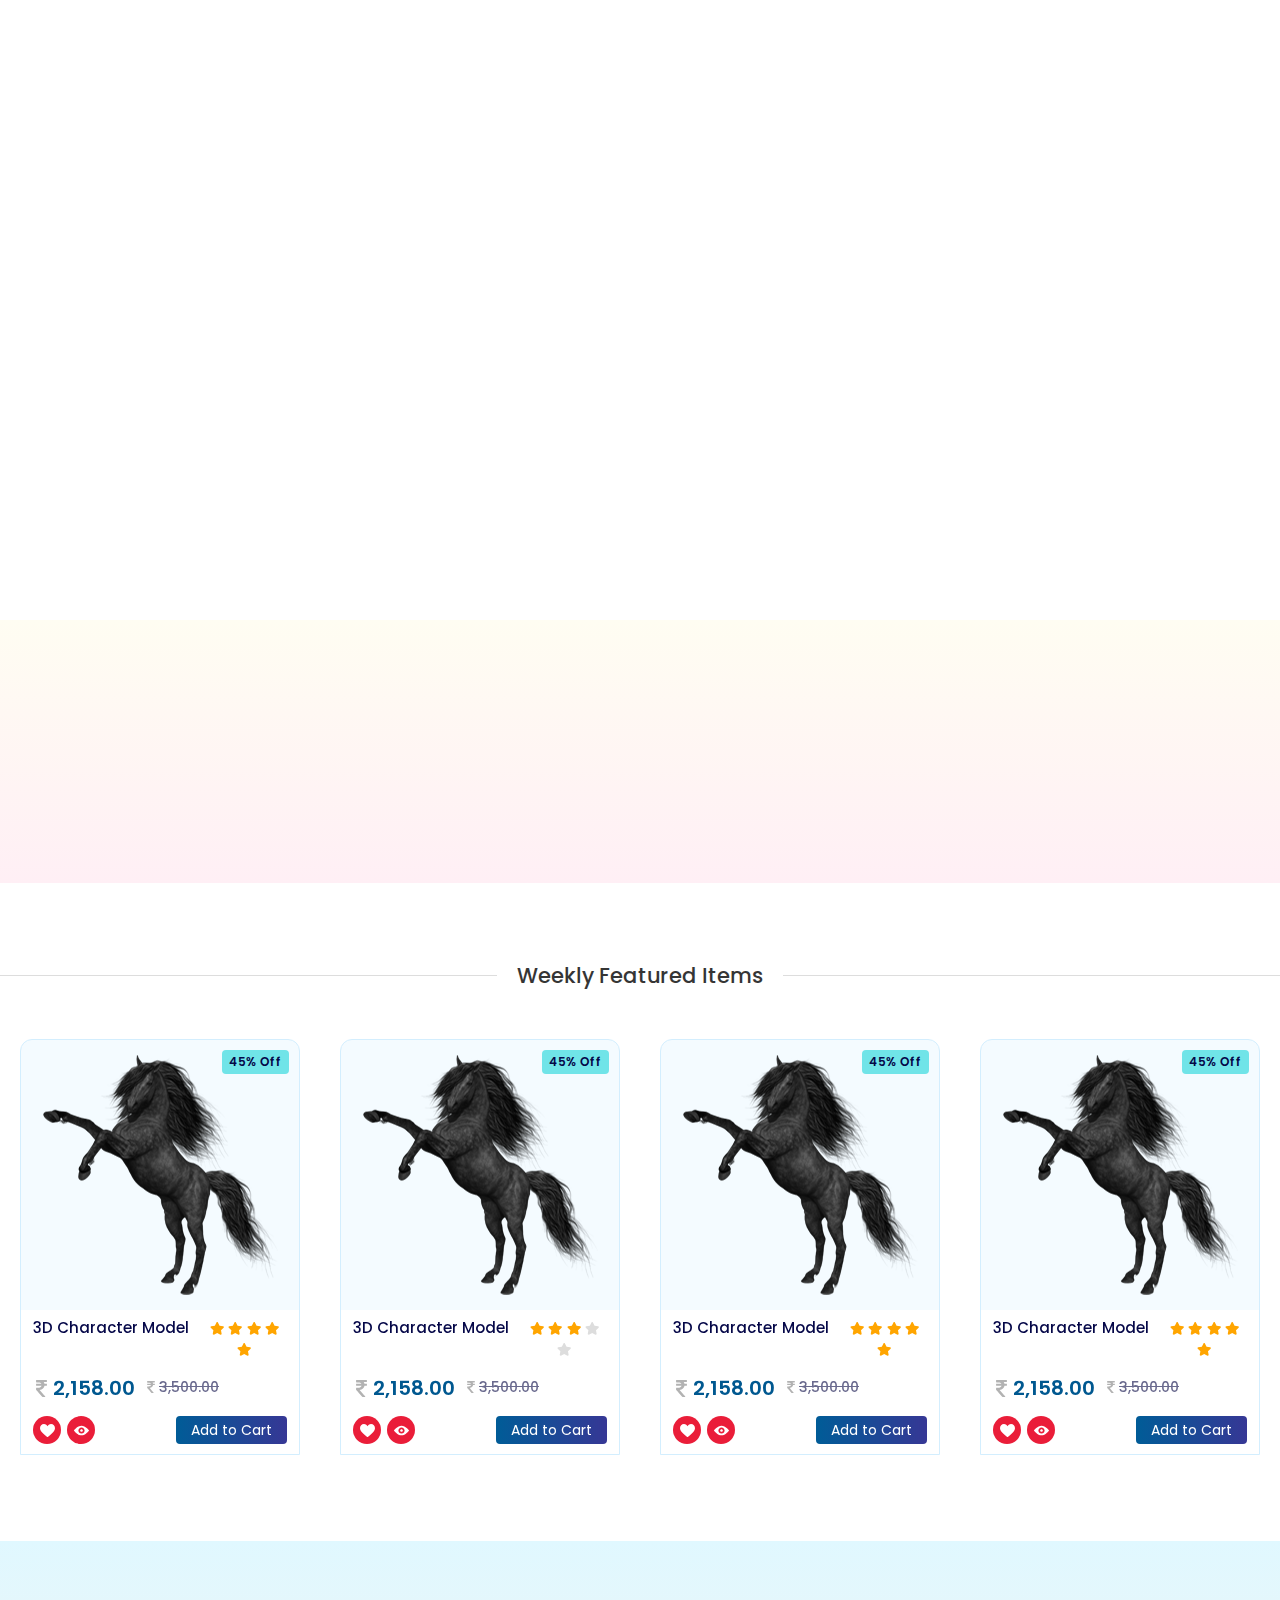
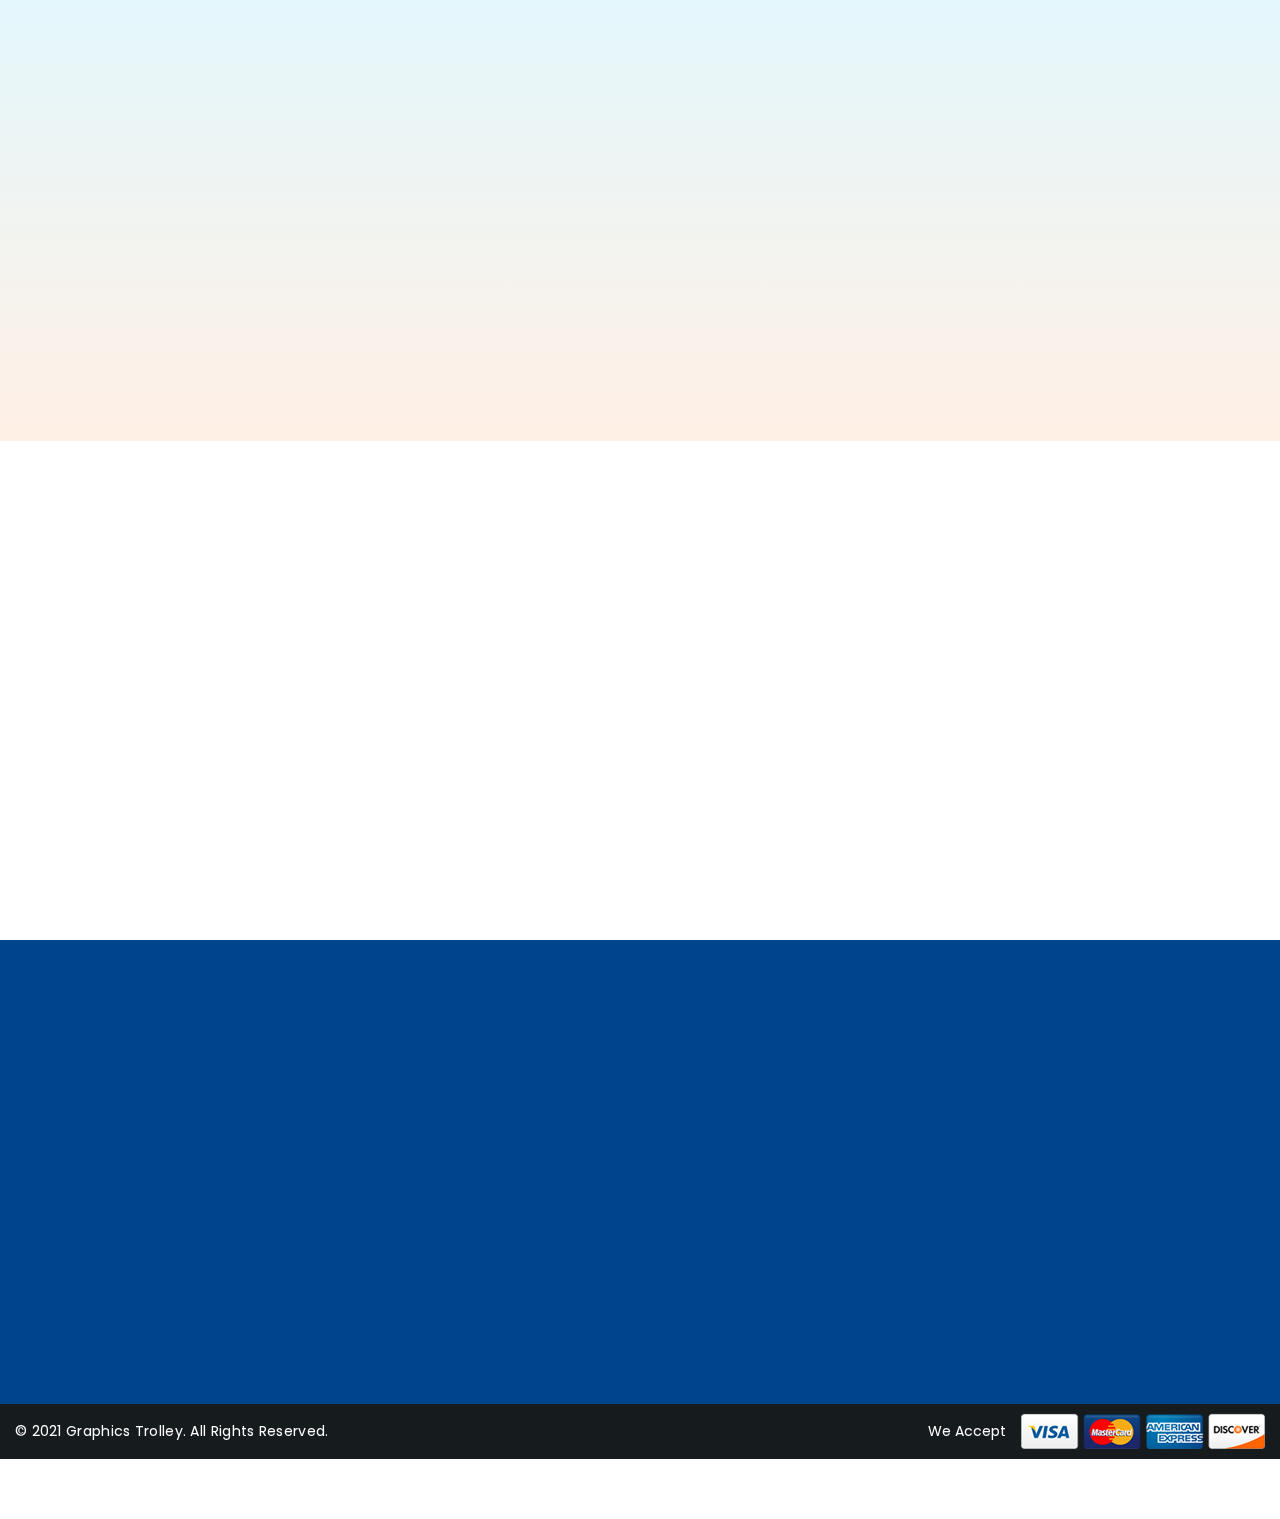
==== commit 4f7c9c78: "New Updates" ====
--- a/Index.html
+++ b/Index.html
@@ -30,28 +30,6 @@
 <body>
 
     <header class="MainHeader">
-        <nav class="navbar navbar-expand-lg TopBar fixed-top navWrapper">
-            <a class="navbar-brand" href="javascript:void(0)"><span>20% Discount</span> on Selected Items</a>
-            <button class="navbar-toggler" type="button" data-toggle="collapse" data-target="#Topnavbar"
-                aria-controls="Topnavbar" aria-expanded="false" aria-label="Toggle navigation">
-                <span class="navbar-toggler-icon"></span>
-            </button>
-
-            <div class="collapse navbar-collapse" id="Topnavbar">
-                <ul class="nav navbar-nav ml-auto">
-                    <li class="nav-item active">
-                        <a class="nav-link" href="Account.html"><i><img src="images/User.svg"></i>Account</a>
-                    </li>
-                    <li class="nav-item">
-                        <a class="nav-link" href="javascript:void(0)"><i><img src="images/Wishlist.svg"></i>Wishlist</a>
-                    </li>
-                    <li class="nav-item">
-                        <a class="nav-link" href="javascript:void(0)"><i><img src="images/Cart.svg"></i>Cart</a>
-                    </li>
-                </ul>
-            </div>
-        </nav>
-
         <nav class="navbar navbar-expand-lg SecondaryNavbar fixed-top navWrapper">
             <a class="navbar-brand" href="Index.html"><img src="images/GT_WebPage.png"></a>
             <button class="navbar-toggler" type="button" data-toggle="collapse" data-target="#navbarSupportedContent"
@@ -72,7 +50,7 @@
                         <div class="dropdown-menu mega-dropdown-menu">
                             <ul class="dropdown-menu-flex">
                                 <li>
-                                    <ul>                                        
+                                    <ul>
                                         <li><a href="#"><i class="fas fa-print"></i>3D Print Models</a></li>
                                         <li><a href="#"><i class="fas fa-cubes"></i>Freelance 3D Projects</a></li>
                                         <li><a href="#"><i class="fas fa-cube"></i>Free 3D Models</a></li>
@@ -80,25 +58,25 @@
                                     </ul>
                                 </li>
                                 <li>
-                                    <ul>                                        
+                                    <ul>
                                         <li><a href="#"><i class="fas fa-plane"></i> Aircarft</a></li>
                                         <li><a href="#"><i class="fas fa-cat"></i> Animals</a></li>
                                         <li><a href="#"><i class="fas fa-hotel"></i> Architectural</a></li>
-                                        <li><a href="#"><i class="fas fa-house-damage"></i> Exterior</a></li>                                    
+                                        <li><a href="#"><i class="fas fa-house-damage"></i> Exterior</a></li>
                                         <li><a href="#"><i class="fas fa-stopwatch"></i> Interior</a></li>
                                     </ul>
                                 </li>
                                 <li>
-                                    <ul>                                        
+                                    <ul>
                                         <li><a href="#"><i class="fas fa-car"></i> Car</a></li>
                                         <li><a href="#"><i class="fas fa-female"></i> Character</a></li>
                                         <li><a href="#"><i class="fas fa-couch"></i> Furniture</a></li>
-                                        <li><a href="#"><i class="fas fa-bath"></i> Household</a></li>                                    
+                                        <li><a href="#"><i class="fas fa-bath"></i> Household</a></li>
                                         <li><a href="#"><i class="fas fa-industry"></i> Industrial</a></li>
                                     </ul>
                                 </li>
                                 <li>
-                                    <ul>                                        
+                                    <ul>
                                         <li><a href="#"><i class="fas fa-leaf"></i> Plant</a></li>
                                         <li><a href="#"><i class="fas fa-bicycle"></i> Vehicle</a></li>
                                     </ul>
@@ -129,55 +107,111 @@
                 </div>
             </div>
         </nav>
+
+        <nav class="navbar navbar-expand-lg TopBar fixed-top navWrapper">
+            <a class="navbar-brand" href="javascript:void(0)"><span>20% Discount</span> on Selected Items</a>
+            <button class="navbar-toggler" type="button" data-toggle="collapse" data-target="#Topnavbar"
+                aria-controls="Topnavbar" aria-expanded="false" aria-label="Toggle navigation">
+                <span class="navbar-toggler-icon"></span>
+            </button>
+
+            <div class="collapse navbar-collapse" id="Topnavbar">
+                <ul class="nav navbar-nav ml-auto">
+                    <li class="nav-item active">
+                        <a class="nav-link" href="Account.html"><i><img src="images/User.svg"></i>Account</a>
+                    </li>
+                    <li class="nav-item">
+                        <a class="nav-link" href="javascript:void(0)"><i><img src="images/Wishlist.svg"></i>Wishlist</a>
+                    </li>
+                    <li class="nav-item">
+                        <a class="nav-link" href="javascript:void(0)"><i><img src="images/Cart.svg"></i>Cart <span class="CartCount">2</span></a>
+                    </li>
+                    <li class="nav-item dropdown">
+                        <a class="nav-link dropdown-toggle" href="#" id="navbarDropdownMenuLink" role="button" data-toggle="dropdown" aria-haspopup="true" aria-expanded="false">
+                            <img src="images/ProfilePic.svg" />
+                        </a>
+                        <div class="dropdown-menu dropdown-menu-right Profile"
+                            aria-labelledby="navbarDropdownMenuLink">
+                            <div class="ProfileTitle">
+                                <i class="UserProfile">
+                                    <img src="images/ProfilePic.svg" />
+                                </i>
+                                <div class="Profile_Right">
+                                    <span class="Username">Nikesh Sam</span>
+                                    <span class="UserDesignation">Beginner</span>
+                                </div>
+                                <i class="UserLogout">
+                                    <img src="images/ProfileLogout.svg" />
+                                </i>
+                            </div>
+                            <hr>
+                            <ul class="List">
+                                <li><a href="#"><i class="fas fa-rocket"></i> Publishing</a></li>
+                                <li><a href="#"><i class="fas fa-cube"></i> My Models</a></li>
+                                <li><a href="#"><i class="fas fa-chart-line"></i> My Sales</a></li>
+                                <li><a href="#"><i class="fas fa-chart-bar"></i> Analytics</a></li>
+                                <li><a href="#"><i class="fas fa-dollar-sign"></i> Freelance 3D Projects</a></li>
+                                <hr>
+                                <li><a href="#"><i class="fas fa-history"></i> My Purchases</a></li>
+                                <li><a href="#"><i class="fas fa-heart"></i> 3D Model Wishlist</a></li>
+                                <li><a href="#"><i class="fas fa-user-friends"></i> Find Freelances</a></li>
+                                <hr>
+                                <li><a href="#"><i class="fas fa-cog"></i> Settings</a></li>
+                            </ul>
+                        </div>
+                    </li>
+                </ul>
+            </div>
+        </nav>
+
     </header>
 
     <main>
         <section>
             <div class="container-fluid" id="banner">
-                <div class="row">
-                    <div id="bannersection" class="slider-panel">
-                        <div class="bannercontent">
-
-                            <div class="slider-content">
-                                <div class="tg-container">
-                                    <div class="caption-title">
-                                        <h5>BUY OR SELL YOUR 3D MODELS</h5>
-                                        <p>Find everything from GRAPHICS TROLLEY assets to animated rigs & digital scans
-                                            for
-                                            <br />your 3D,
-                                            Virtual Reality and Augmented Reality projects.
-                                        </p>
-
-                                        <div class="SelectCategory">
-                                            <div class="Search">
-                                                <input class="form-control" type="text"
-                                                    placeholder="What are you looking for?" aria-label="Search">
-                                            </div>
-                                            <div class="CategoryAdd">
-                                                <select name="category" id="drpModelCategory">
-                                                    <option>Select Category</option>
-                                                </select>
+                <div class="container">
+                    <div class="row">
+                        <div id="bannersection" class="slider-panel">
+                            <div class="bannercontent">
+                                <div class="slider-content">
+                                    <div class="tg-container">
+                                        <div class="caption-title">
+                                            <h5>BUY OR SELL YOUR 3D MODELS</h5>
+                                            <p>Find everything from GRAPHICS TROLLEY assets to animated righs & digital
+                                                scans for your 3D, Virtual Reality and Augmented Reality projects.</p>
+                                            <div class="SelectCategory">
+                                                <div class="Search">
+                                                    <input class="form-control" type="text"
+                                                        placeholder="What are you looking for?" aria-label="Search">
+                                                </div>
+                                                <div class="CategoryAdd">
+                                                    <select name="category" id="drpModelCategory">
+                                                        <option>Select Category</option>
+                                                    </select>
+                                                </div>
                                             </div>
                                         </div>
-                                    </div>
-                                </div>
-                            </div>
-                        </div>
-                        <a href="JavaScript:Void(0);" class="animateArrow"><i class="fa fa-chevron-down"></i></a>
-                    </div>
-
-                    <!-- FOR OTHER PAGES -->
-
-                    <div id="slider-panel-inner" class="fixed_margin slider-panel-inner">
-                        <div class="slider-wrapper theme-default">
-                            <div id="slider2" class="nivoSlider">
-                                <img src="img/bannerInner.jpg" title="#sli-cap-2" data-transition="fade"
-                                    class="img-responsive" />
-                            </div>
-                        </div>
-                    </div>
-                </div>
-                
+                                        <div class="UserModal"></div>
+                                    </div>
+                                </div>
+                            </div>
+                            <a href="JavaScript:Void(0);" class="animateArrow"><i class="fa fa-chevron-down"></i></a>
+                        </div>
+
+                        <!-- FOR OTHER PAGES -->
+
+                        <div id="slider-panel-inner" class="fixed_margin slider-panel-inner">
+                            <div class="slider-wrapper theme-default">
+                                <div id="slider2" class="nivoSlider">
+                                    <img src="img/bannerInner.jpg" title="#sli-cap-2" data-transition="fade"
+                                        class="img-responsive" />
+                                </div>
+                            </div>
+                        </div>
+                    </div>
+                </div>
+            </div>
+            <div class="container-fluid">
                 <div class="row">
                     <div class="multiple-items slider">
                         <div class="CustomSlide">
--- a/css/style.css
+++ b/css/style.css
@@ -98,40 +98,110 @@
   background: #7affdb; }
 
 .TopBar {
-  background-color: #f6fbff;
+  background-color: transparent;
   height: 50px;
-  border: 1px solid #ddf0ff; }
+  border: none;
+  background: #3f36b9;
+  background: linear-gradient(to right, #3f36b9 0, #20206b 100%); }
   .TopBar .navbar-brand {
     font-size: 15px;
-    color: #6a6a8e;
-    font-weight: 400; }
+    color: #fff;
+    font-weight: 300; }
     .TopBar .navbar-brand span {
       font-size: 16px;
-      color: #161616;
+      color: #fff;
       font-weight: 500; }
-  .TopBar ul li:last-child a::after {
-    display: none; }
-  .TopBar ul li a {
-    color: #32355d;
-    font-weight: 500;
-    font-size: 15px;
-    position: relative;
-    padding: 0.5rem 0.9rem !important; }
-    .TopBar ul li a::after {
-      content: '';
-      position: absolute;
-      height: 50%;
-      width: 1px;
-      right: 0;
-      background-color: #c0cad2;
-      top: 10px; }
-    .TopBar ul li a i img {
-      width: 16px;
-      margin-right: 8px; }
+  .TopBar ul {
+    align-items: center; }
+    .TopBar ul li:last-child a::after {
+      display: none; }
+    .TopBar ul li a {
+      color: #fff;
+      font-weight: 300;
+      font-size: 14px;
+      position: relative;
+      padding: 0.5rem 0.9rem !important; }
+      .TopBar ul li a::after {
+        content: '';
+        position: absolute;
+        height: 50%;
+        width: 1px;
+        right: 0;
+        background-color: #c0cad2;
+        top: 10px; }
+      .TopBar ul li a i img {
+        width: 16px;
+        margin-right: 8px; }
+      .TopBar ul li a .CartCount {
+        width: 16px;
+        height: 16px;
+        background-color: #d2d2d2;
+        border-radius: 50px;
+        display: inline-block;
+        font-size: 10px;
+        font-weight: 700;
+        text-align: center;
+        position: absolute;
+        top: 0px;
+        left: 22px;
+        border: none;
+        color: #000; }
+    .TopBar ul .dropdown-toggle img {
+      width: 32px; }
+  .TopBar .Profile {
+    width: 300px;
+    border: none;
+    margin: 0;
+    box-shadow: 0px 0px 10px 0px rgba(135, 154, 190, 0.3) !important; }
+    .TopBar .Profile hr {
+      border-top: 1px solid #d6d5ff; }
+    .TopBar .Profile .ProfileTitle {
+      display: flex;
+      flex-direction: row;
+      justify-content: space-between;
+      align-items: center;
+      padding: 0 10px; }
+      .TopBar .Profile .ProfileTitle .UserProfile img {
+        width: 45px; }
+      .TopBar .Profile .ProfileTitle .Profile_Right {
+        display: flex;
+        flex-direction: column;
+        text-align: center; }
+        .TopBar .Profile .ProfileTitle .Profile_Right .Username {
+          color: #252525;
+          font-size: 15px;
+          font-weight: 600;
+          font-family: "Quicksand", sans-serif; }
+        .TopBar .Profile .ProfileTitle .Profile_Right .UserDesignation {
+          color: #ea1d39;
+          font-size: 12px;
+          font-weight: 600;
+          font-family: "Quicksand", sans-serif; }
+      .TopBar .Profile .ProfileTitle .UserLogout img {
+        width: 20px; }
+    .TopBar .Profile .List {
+      margin: 0;
+      padding: 0; }
+      .TopBar .Profile .List li {
+        list-style: none; }
+        .TopBar .Profile .List li a {
+          font-size: 15px;
+          font-family: "Quicksand", sans-serif;
+          color: #555;
+          font-weight: 600;
+          text-decoration: none;
+          padding: 10px 8px 10px 15px !important;
+          display: flex;
+          align-items: center; }
+          .TopBar .Profile .List li a svg {
+            width: 45px;
+            color: #009688; }
 
 .SecondaryNavbar {
   margin-top: 50px;
   background-color: #fff; }
+  .SecondaryNavbar .navbar-brand {
+    padding: 0 0; }
   .SecondaryNavbar .Menu {
     padding-right: 30px;
     align-items: center; }
@@ -194,6 +264,10 @@
   .SecondaryNavbar .ScrollCart {
     display: none; }
 
+#banner {
+  background: #3f36b9;
+  background: linear-gradient(to right, #3f36b9 0, #20206b 100%); }
+
 .MainHeader.stickyHeader .TopBar {
   display: none; }
 .MainHeader.stickyHeader .SecondaryNavbar {
@@ -228,14 +302,13 @@
   display: none; }
 
 main {
-  margin-top: 136px; }
+  margin-top: 125px; }
 
 #bannersection {
   position: relative;
   display: table;
   width: 100%;
-  background-image: url(../images/Banner.jpg);
-  height: calc(100vh - 136px);
+  height: calc(100vh - 125px);
   background-size: cover; }
 
 .bannercontent {
@@ -275,33 +348,47 @@
   to {
     bottom: 20px;
     opacity: 1; } }
-.caption-title {
-  text-align: left; }
-  .caption-title h5 {
-    font-size: 45px;
-    color: #fff;
-    text-transform: uppercase;
-    font-weight: 500;
-    margin: 0;
-    line-height: 46px;
-    display: inline-block;
-    border-top: 2px solid #fff;
-    border-bottom: 2px solid #fff;
-    padding: 10px;
-    position: relative; }
-  .caption-title p {
-    font-size: 15px;
-    color: #fff;
-    letter-spacing: 0.5px;
-    display: inline-block;
-    width: 100%;
-    margin: 0;
-    line-height: 22px;
-    padding: 25px 0;
-    position: relative; }
+#banner::before {
+  background: url(../images/shape-12.svg);
+  content: '';
+  position: absolute;
+  height: 100%;
+  opacity: .03;
+  width: 100%;
+  left: 0; }
+
+.tg-container {
+  display: flex;
+  flex-direction: column; }
+  .tg-container .caption-title {
+    text-align: left;
+    width: 50%; }
+    .tg-container .caption-title h5 {
+      font-size: 60px;
+      color: #fff;
+      text-transform: uppercase;
+      font-weight: 200;
+      margin: 0 0 15px 0;
+      line-height: 65px;
+      display: inline-block;
+      position: relative; }
+    .tg-container .caption-title p {
+      font-size: 16px;
+      font-weight: 300;
+      color: #fff000;
+      letter-spacing: 0.5px;
+      display: inline-block;
+      width: 100%;
+      margin: 0;
+      line-height: 25px;
+      padding: 25px 0;
+      position: relative;
+      padding-right: 95px; }
+  .tg-container .UserModal {
+    width: 50%; }
 
 .SelectCategory {
-  width: 675px;
+  width: 100%;
   float: left;
   margin-top: 35px;
   position: relative; }
@@ -313,7 +400,7 @@
       content: "";
       position: absolute;
       width: 100.65%;
-      background-color: white;
+      background-color: rgba(255, 255, 255, 0.1);
       top: -6px;
       left: -6px;
       height: 62px;
@@ -340,27 +427,19 @@
     .SelectCategory .CategoryAdd::before {
       content: "";
       position: absolute;
-      width: 104%;
-      background-color: white;
+      width: 105%;
+      background-color: rgba(255, 255, 255, 0.1);
       top: -6px;
-      left: -3px;
+      left: -4px;
       height: 62px;
       border-radius: 0 8px 8px 0;
       z-index: -1; }
-    .SelectCategory .CategoryAdd::after {
-      content: "";
-      position: absolute;
-      background-color: #b8c4cc;
-      width: 1px;
-      height: 30px;
-      left: 0;
-      top: 10px; }
     .SelectCategory .CategoryAdd select {
       font-size: 14px;
-      font-weight: 500;
-      color: #808080;
+      font-weight: 400;
+      color: #fff;
       float: left;
-      padding: 8px 5px;
+      padding: 8px 5px 8px 15px;
       border: none;
       height: 50px;
       outline: none;
@@ -369,7 +448,8 @@
       appearance: none;
       background-image: url(../images/ArrowDown.png);
       background-repeat: no-repeat;
-      background-position: right 10px center; }
+      background-position: right 10px center;
+      background-color: #211c7d; }
     .SelectCategory .CategoryAdd select option {
       font-size: 13px;
       font-weight: 500;
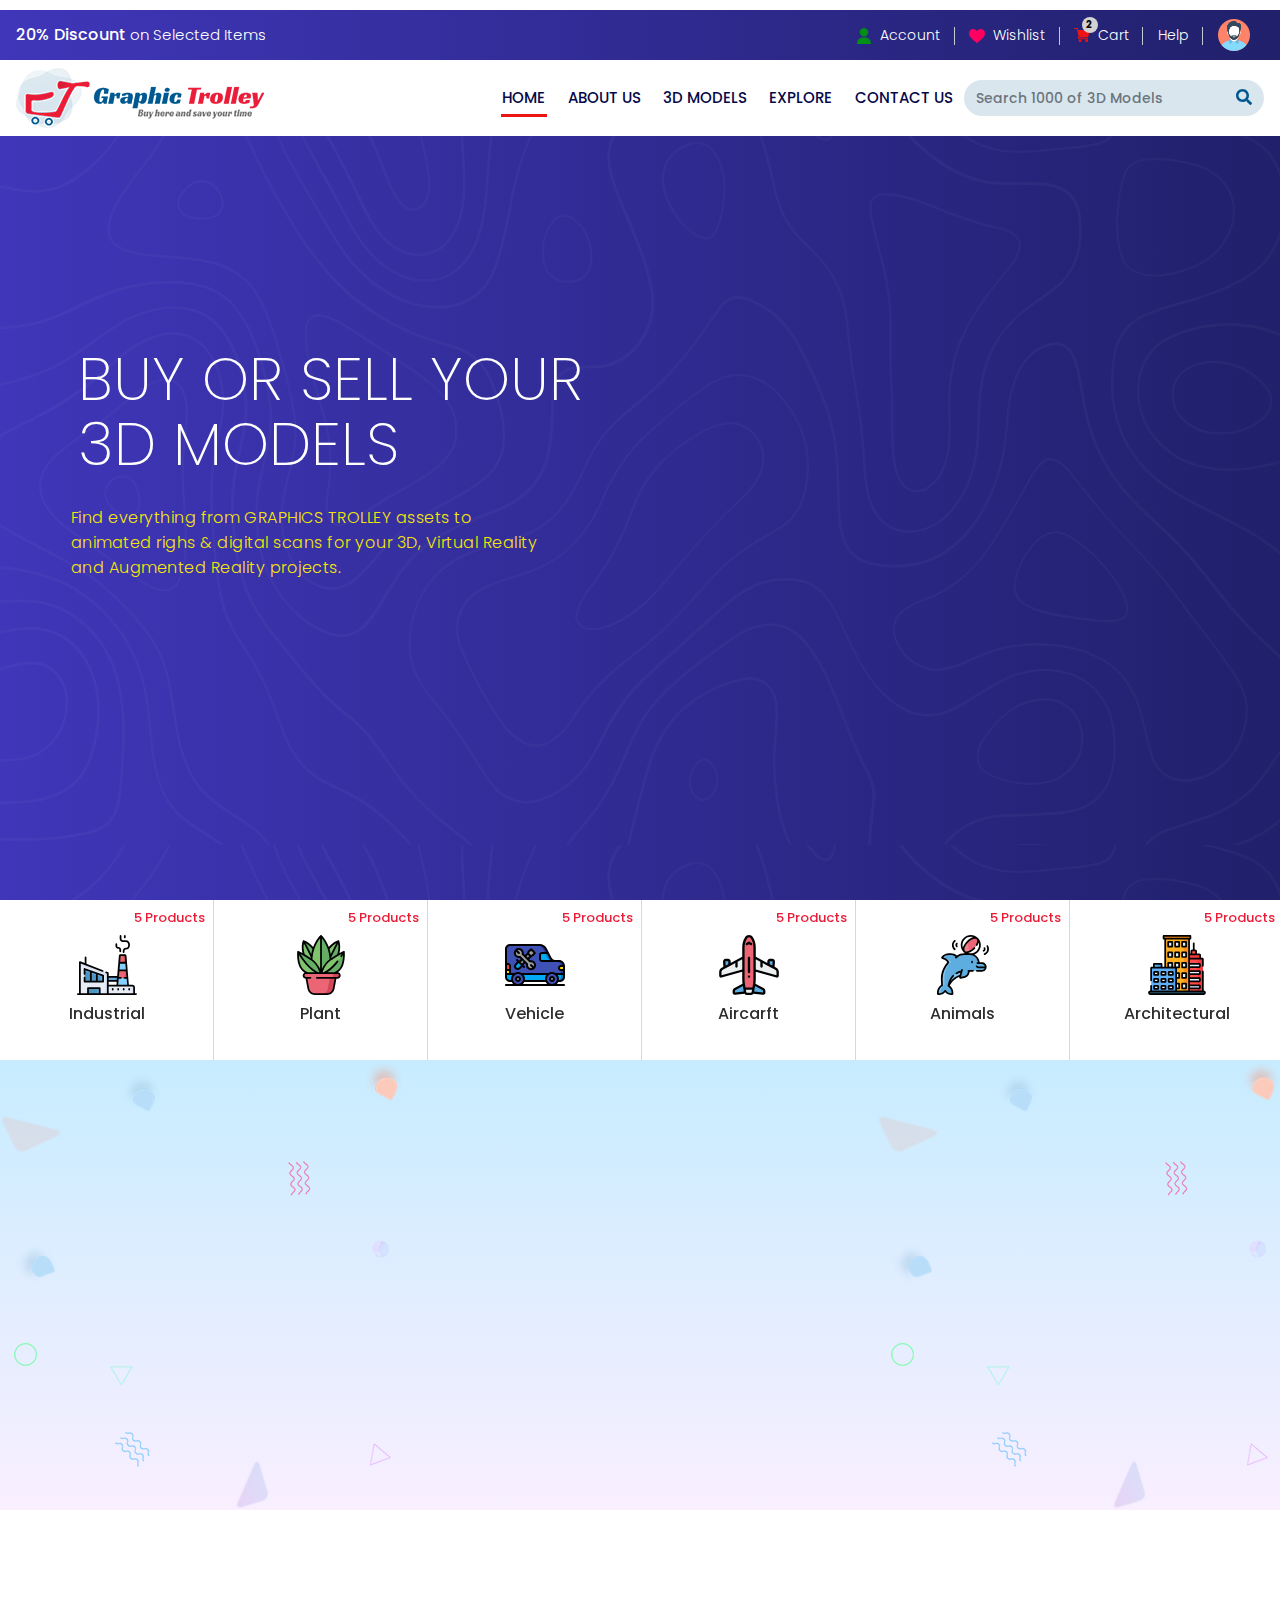
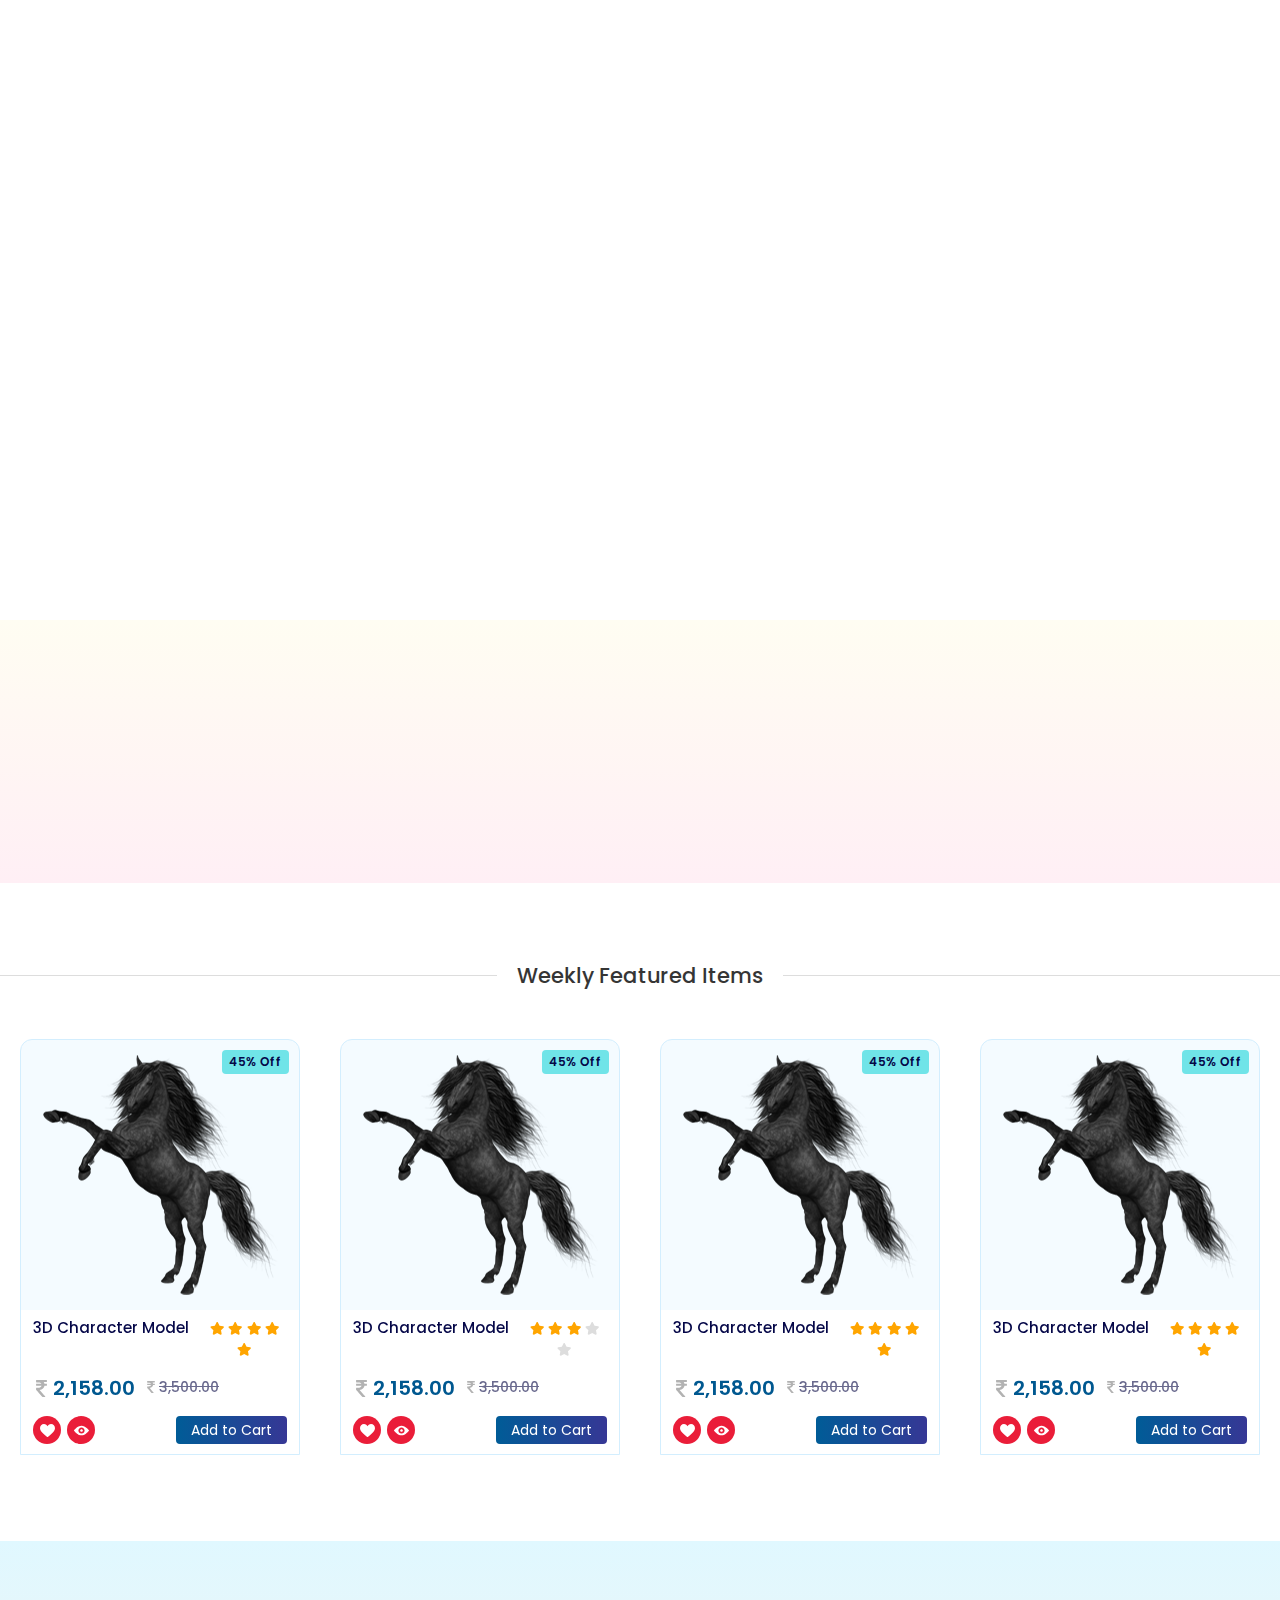
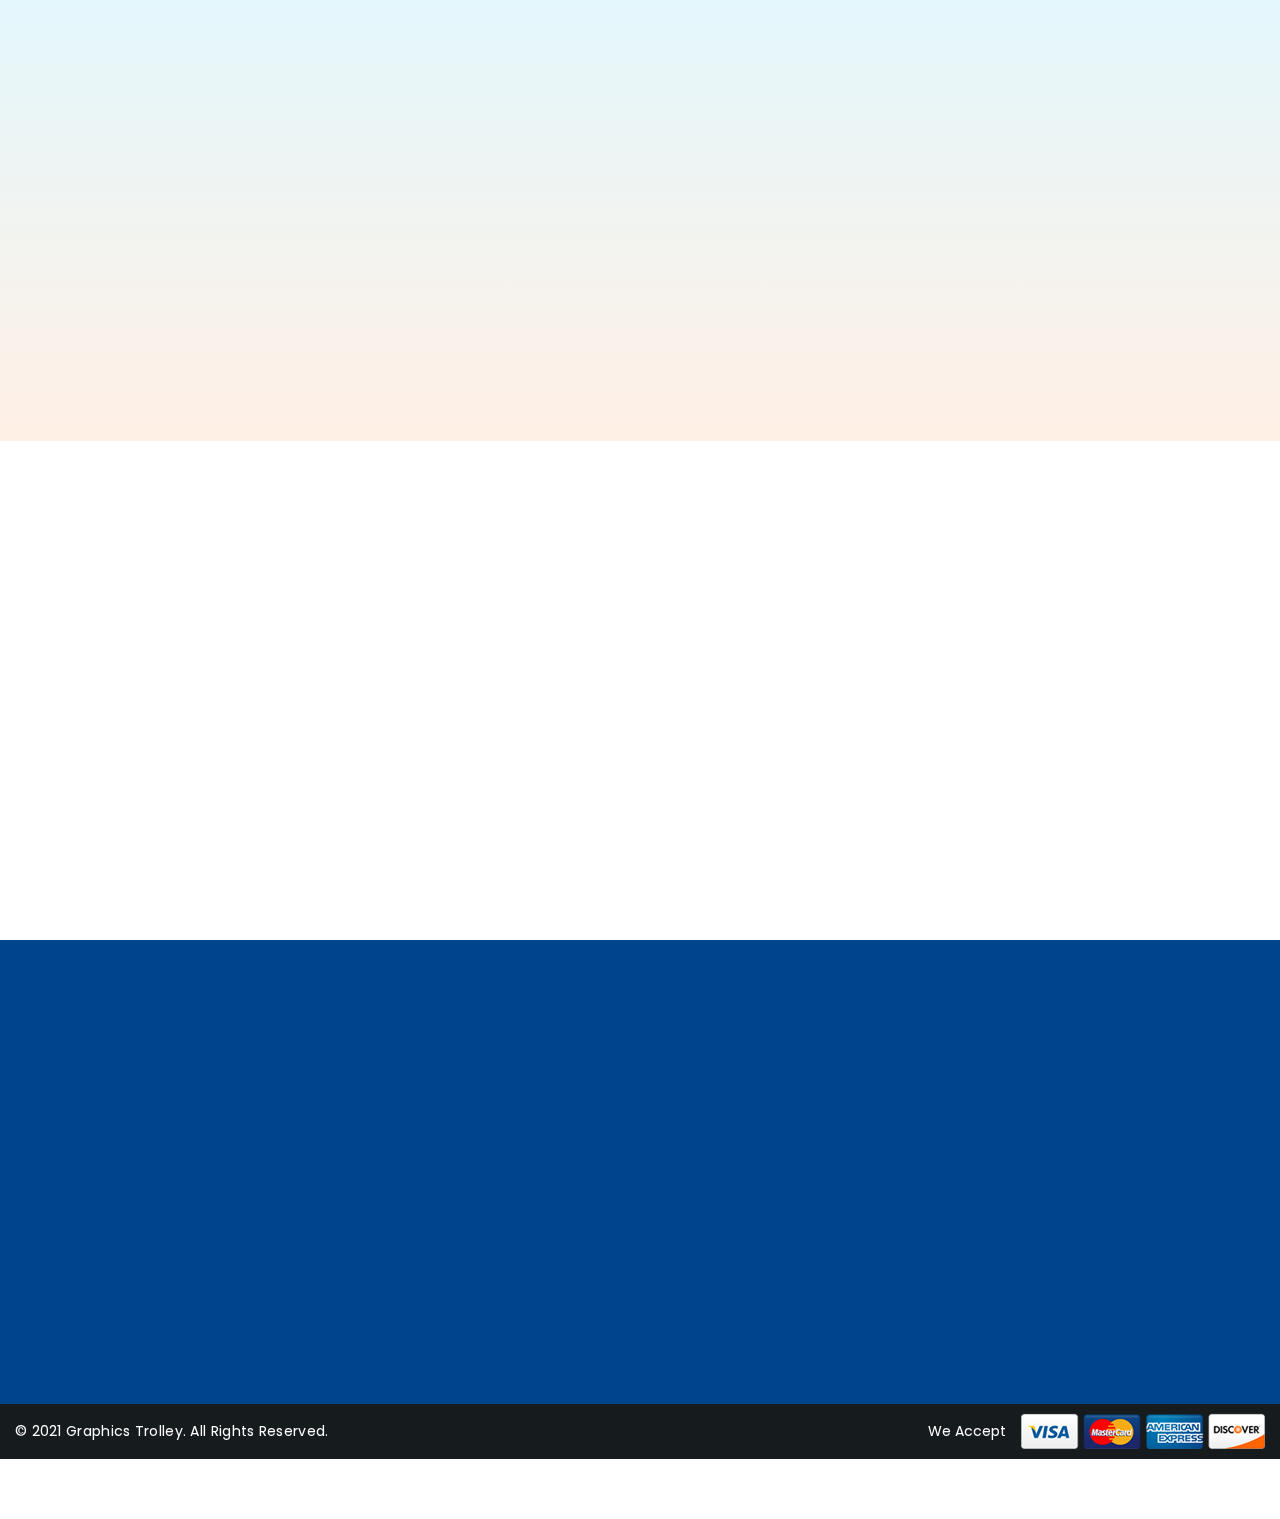
==== commit 6743c135: "Changes" ====
--- a/Index.html
+++ b/Index.html
@@ -30,6 +30,7 @@
 <body>
 
     <header class="MainHeader">
+
         <nav class="navbar navbar-expand-lg SecondaryNavbar fixed-top navWrapper">
             <a class="navbar-brand" href="Index.html"><img src="images/GT_WebPage.png"></a>
             <button class="navbar-toggler" type="button" data-toggle="collapse" data-target="#navbarSupportedContent"
@@ -44,7 +45,7 @@
                     </li>
                     <li class="nav-item">
                         <a class="nav-link" href="AboutUs.html">About us</a>
-                    </li>
+                    </li>                    
                     <li class="nav-item dropdown mega-dropdown">
                         <a href="#" class="dropdown-toggle" data-toggle="dropdown">3D Models</a>
                         <div class="dropdown-menu mega-dropdown-menu">
@@ -91,12 +92,22 @@
                         <a class="nav-link" href="javascript:void(0)">Contact us</a>
                     </li>
                 </ul>
-                <div class="Information">
+                <!-- <div class="Information">
                     <div class="Info">
                         <a class="nav-link" href="javascript:void(0)">Call us now <span>: (+91 95952225121)</span></a>
                     </div>
                     <div class="Info">
                         <a class="nav-link" href="javascript:void(0)">Email <span>: arockiadass85@gmail.com</span></a>
+                    </div>
+                </div> -->
+                <div class="GobalSearch">
+                    <div class="input-group">
+                        <input class="form-control" type="search" placeholder="Search 1000 of 3D Models" id="example-search-input">
+                        <span class="input-group-append">
+                            <button class="btn ms-n5" type="button">
+                                <i class="fa fa-search"></i>
+                            </button>
+                        </span>
                     </div>
                 </div>
                 <div class="ScrollCart">
@@ -125,6 +136,9 @@
                     </li>
                     <li class="nav-item">
                         <a class="nav-link" href="javascript:void(0)"><i><img src="images/Cart.svg"></i>Cart <span class="CartCount">2</span></a>
+                    </li>
+                    <li class="nav-item">
+                        <a class="nav-link" href="Contact.html">Help</a>
                     </li>
                     <li class="nav-item dropdown">
                         <a class="nav-link dropdown-toggle" href="#" id="navbarDropdownMenuLink" role="button" data-toggle="dropdown" aria-haspopup="true" aria-expanded="false">
@@ -182,7 +196,7 @@
                                             <div class="SelectCategory">
                                                 <div class="Search">
                                                     <input class="form-control" type="text"
-                                                        placeholder="What are you looking for?" aria-label="Search">
+                                                        placeholder="Search 1000 of 3D Models" aria-label="Search">
                                                 </div>
                                                 <div class="CategoryAdd">
                                                     <select name="category" id="drpModelCategory">
@@ -195,7 +209,7 @@
                                     </div>
                                 </div>
                             </div>
-                            <a href="JavaScript:Void(0);" class="animateArrow"><i class="fa fa-chevron-down"></i></a>
+                            <!-- <a href="JavaScript:Void(0);" class="animateArrow"><i class="fa fa-chevron-down"></i></a> -->
                         </div>
 
                         <!-- FOR OTHER PAGES -->
--- a/css/style.css
+++ b/css/style.css
@@ -184,6 +184,8 @@
       padding: 0; }
       .TopBar .Profile .List li {
         list-style: none; }
+        .TopBar .Profile .List li:hover {
+          background-color: #f1f1f1; }
         .TopBar .Profile .List li a {
           font-size: 15px;
           font-family: "Quicksand", sans-serif;
@@ -203,7 +205,6 @@
   .SecondaryNavbar .navbar-brand {
     padding: 0 0; }
   .SecondaryNavbar .Menu {
-    padding-right: 30px;
     align-items: center; }
     .SecondaryNavbar .Menu li.nav-item > a::before {
       content: '';
@@ -261,6 +262,33 @@
         font-size: 14px;
         font-weight: 500;
         color: #5c5c5c; }
+  .SecondaryNavbar .GobalSearch {
+    width: 300px; }
+    .SecondaryNavbar .GobalSearch .input-group input {
+      border-radius: 50px 0 0 50px;
+      outline: none;
+      border-right: none !important;
+      border: none;
+      font-size: 14px;
+      font-weight: 500;
+      color: #252525;
+      height: 36px;
+      background-color: rgba(0, 88, 144, 0.15); }
+      .SecondaryNavbar .GobalSearch .input-group input:focus {
+        box-shadow: none; }
+    .SecondaryNavbar .GobalSearch .input-group .input-group-append {
+      margin-left: 0; }
+      .SecondaryNavbar .GobalSearch .input-group .input-group-append button {
+        border: none;
+        border-radius: 0 50px 50px 0;
+        border-left: none !important;
+        outline: none;
+        height: 36px;
+        background-color: rgba(0, 88, 144, 0.15); }
+        .SecondaryNavbar .GobalSearch .input-group .input-group-append button:focus {
+          box-shadow: none; }
+        .SecondaryNavbar .GobalSearch .input-group .input-group-append button svg {
+          color: #005890; }
   .SecondaryNavbar .ScrollCart {
     display: none; }
 
@@ -782,7 +810,9 @@
     .Product_Items .slick-slide .ProductList {
       background-color: #f4fbff;
       border: 1px solid #d3eefe;
-      border-radius: 12px 12px 0 0; }
+      border-radius: 12px 12px 0 0;
+      display: inline-block;
+      width: 100%; }
       .Product_Items .slick-slide .ProductList .ProductImg {
         text-align: center;
         padding: 15px 0;
@@ -2648,7 +2678,7 @@
     right: 100px;
     left: auto;
     margin: 0 !important;
-    top: 62px;
+    top: 55px;
     border: none;
     border-radius: 5px;
     box-shadow: 1px 3px 21px -8px rgba(0, 0, 0, 0.25);
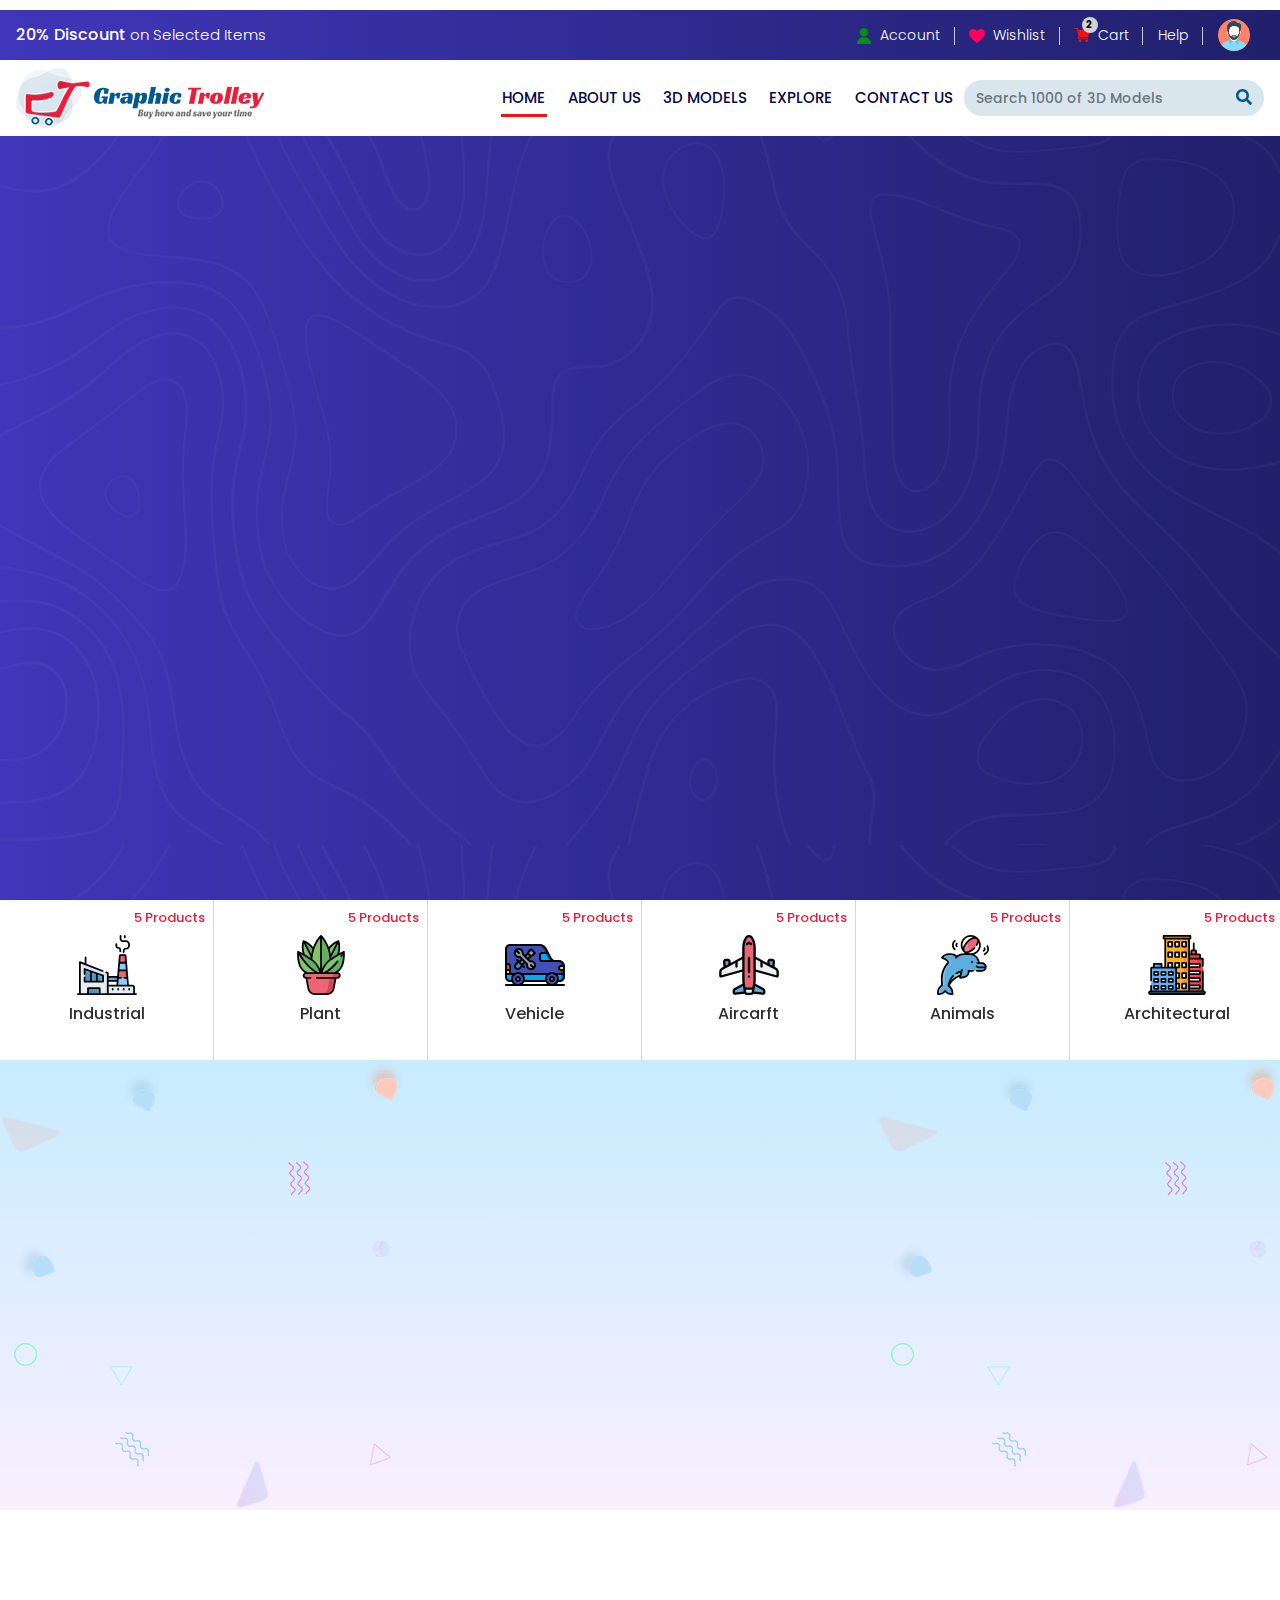
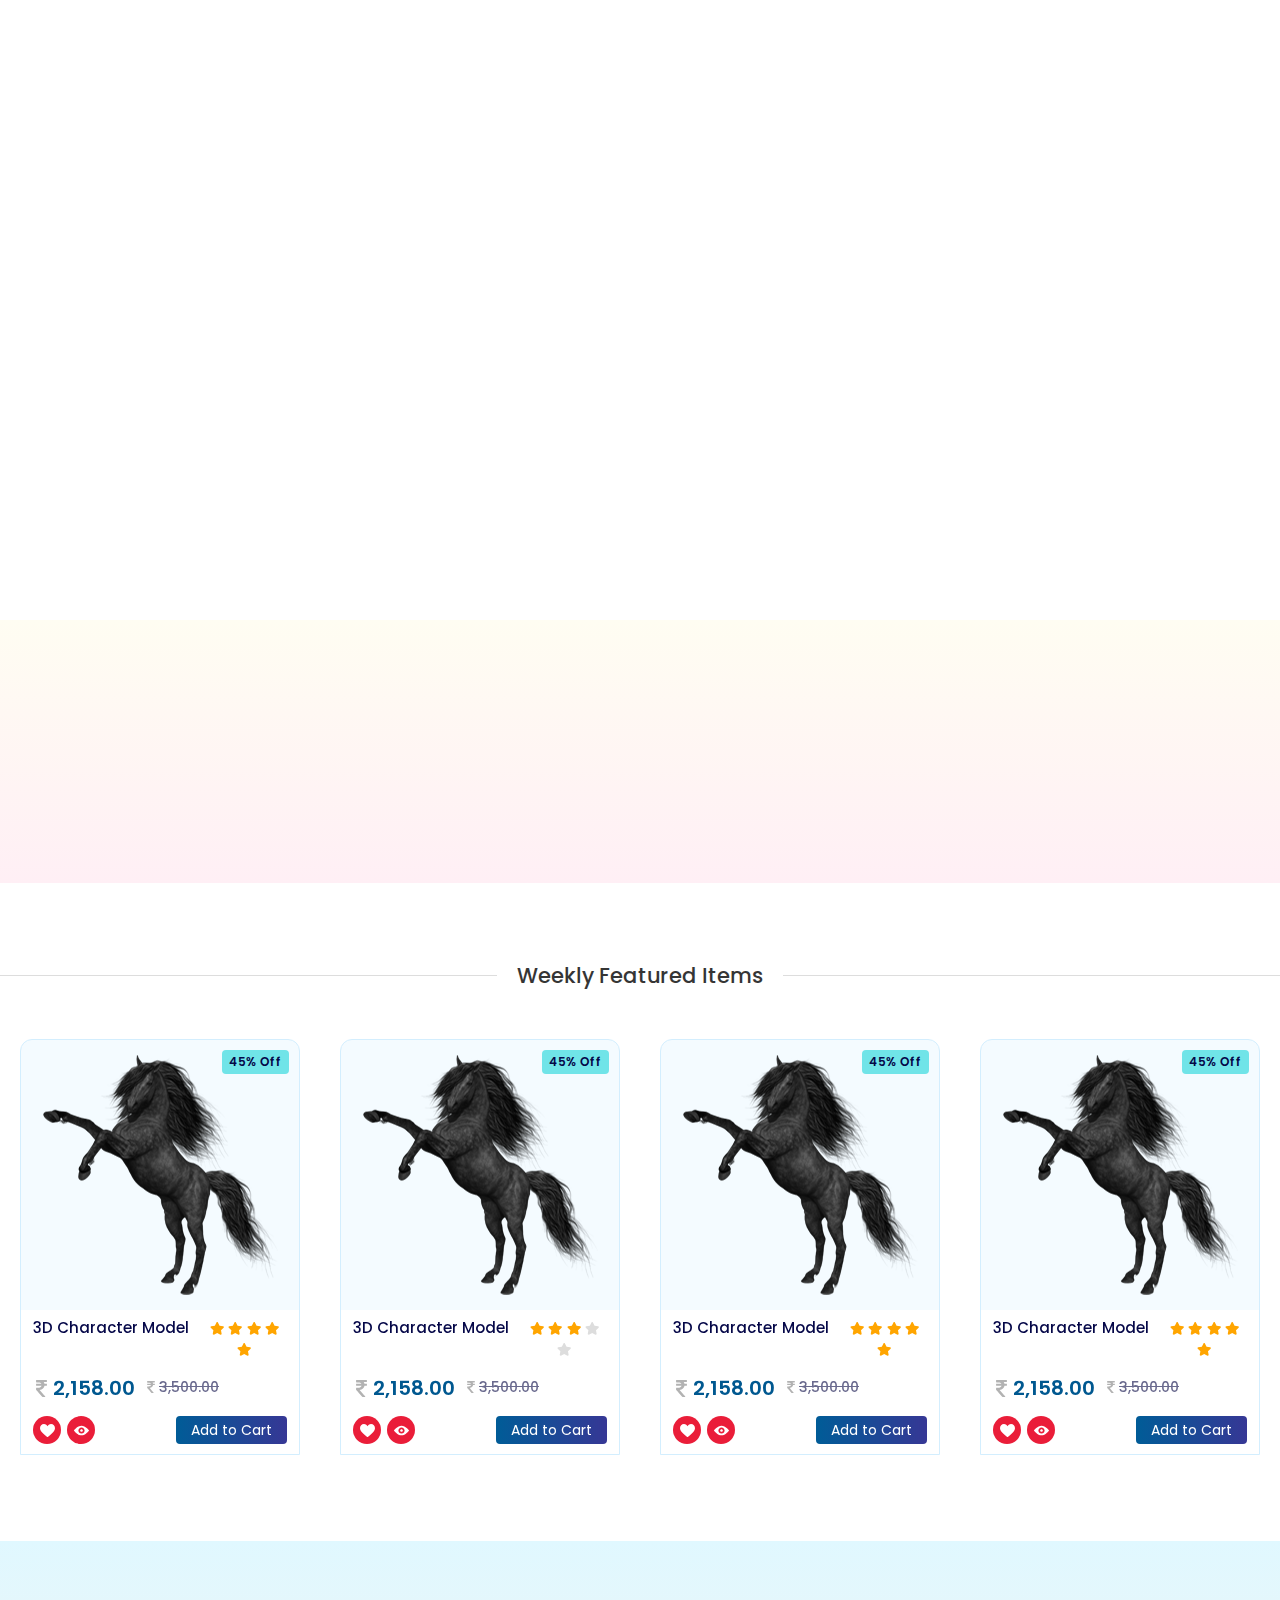
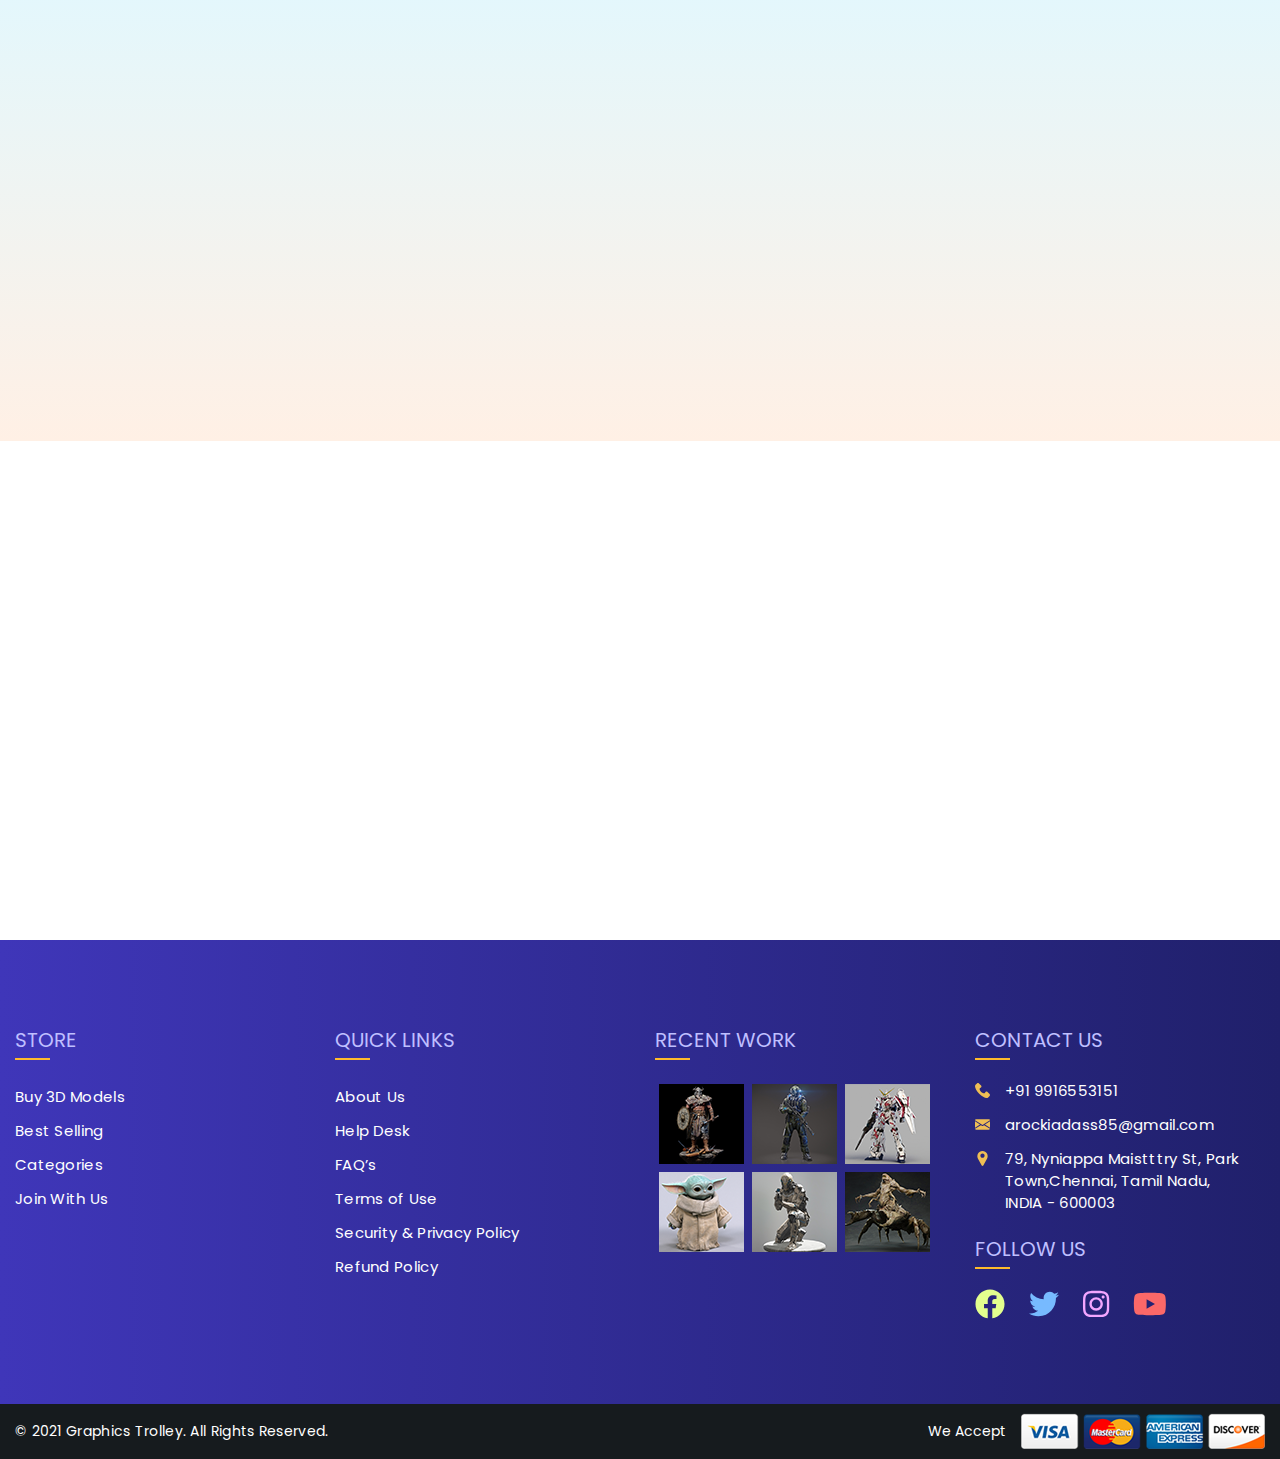
==== commit f6027181: "Changes" ====
--- a/Index.html
+++ b/Index.html
@@ -951,7 +951,7 @@
                     </div>
                     <div class="col-md-3">
                         <div class="FooterMenu">
-                            <h5>Follow Us</h5>
+                            <h5>Contact Us</h5>
                             <ul class="Contact">
                                 <li><a href="#">+91 9916553151</a></li>
                                 <li><a href="#">arockiadass85@gmail.com</a></li>
@@ -960,7 +960,7 @@
                             </ul>
                         </div>
                         <div class="FooterMenu" style="margin-top: 25px;">
-                            <h5>Contact Us</h5>
+                            <h5>Follow Us</h5>
                             <ul class="SocialMedia">
                                 <li><a href="#"><i class="fab fa-facebook"></i></a></li>
                                 <li><a href="#"><i class="fab fa-twitter"></i></a></li>
--- a/css/style.css
+++ b/css/style.css
@@ -987,7 +987,8 @@
       padding: 5px 0 30px; }
 
 .Footer_Row1 {
-  background: #01448e;
+  background: #3f36b9;
+  background: linear-gradient(to right, #3f36b9 0, #20206b 100%);
   padding: 90px 0 85px; }
   .Footer_Row1 .FooterMenu {
     float: left;
@@ -995,7 +996,7 @@
     position: relative; }
     .Footer_Row1 .FooterMenu h5 {
       font-size: 20px;
-      color: #9ee8ff;
+      color: #bfbfff;
       font-weight: 400;
       margin: 0;
       line-height: 20px;
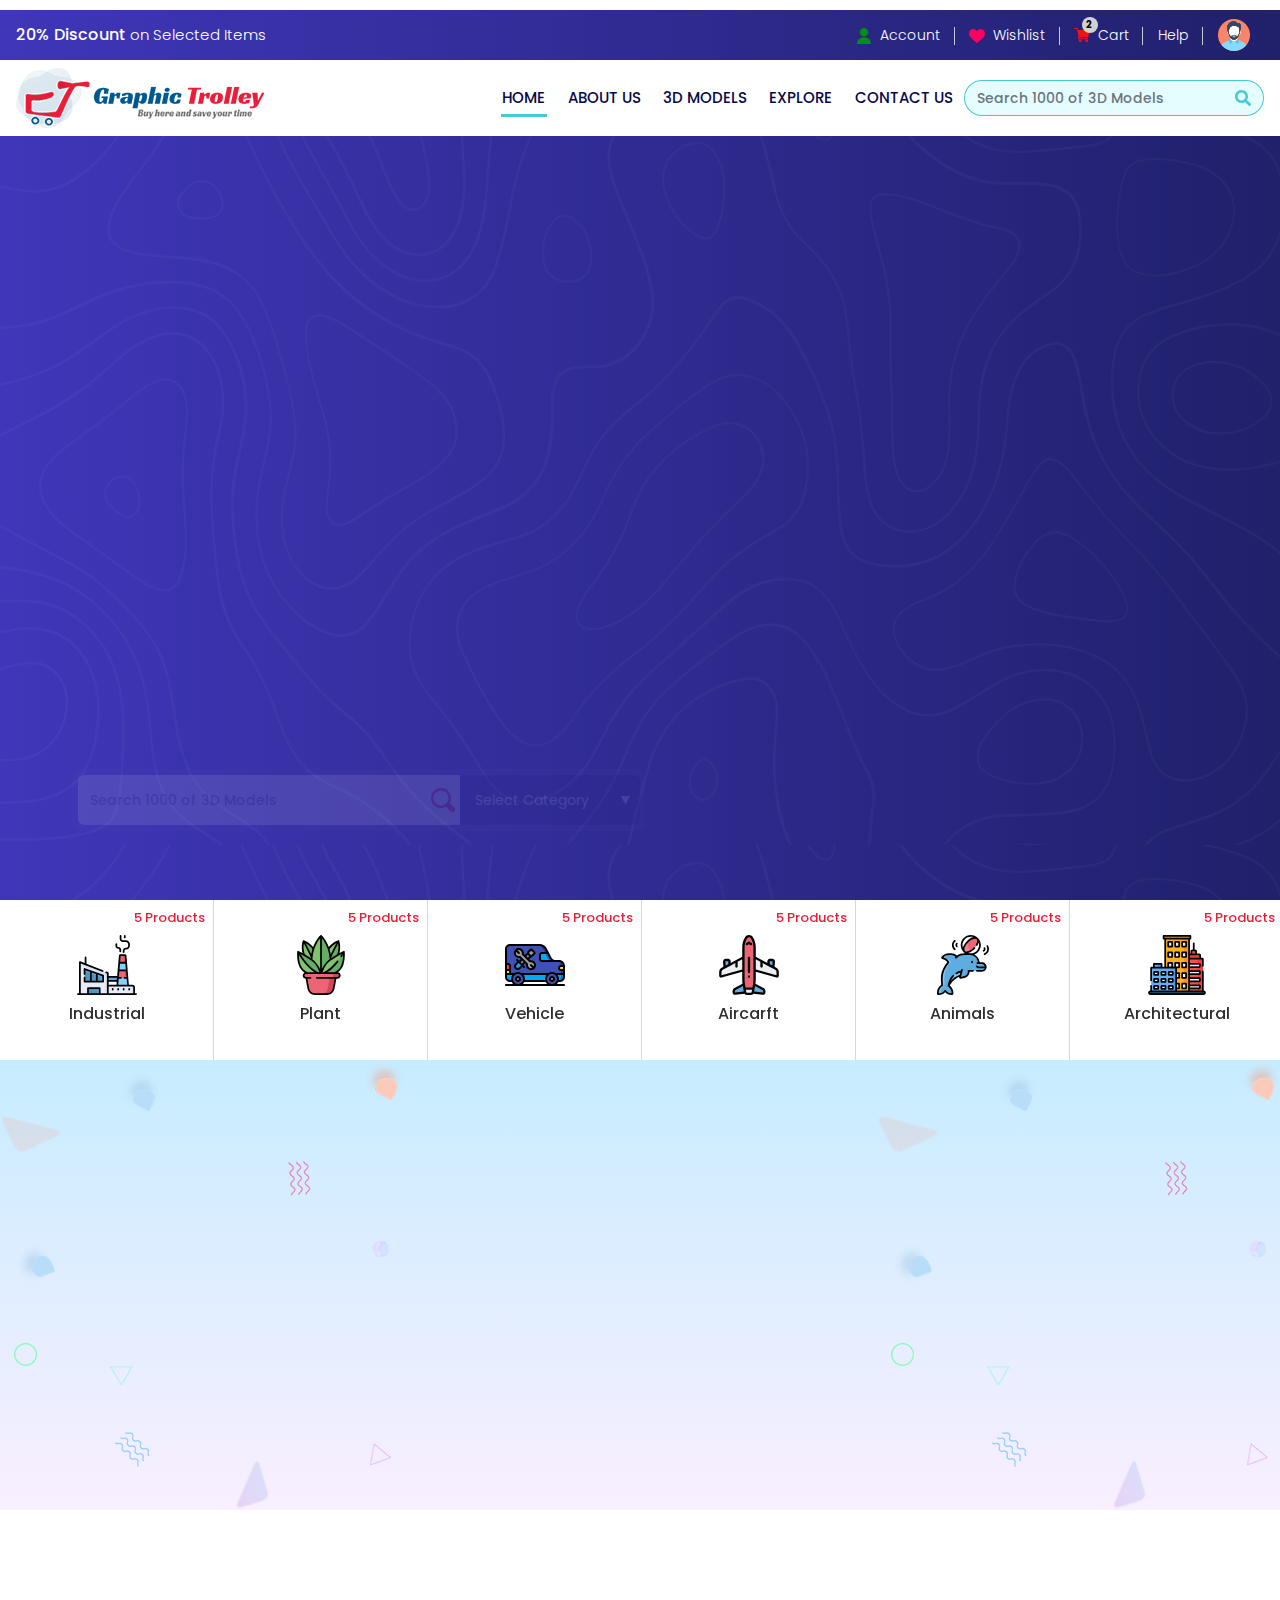
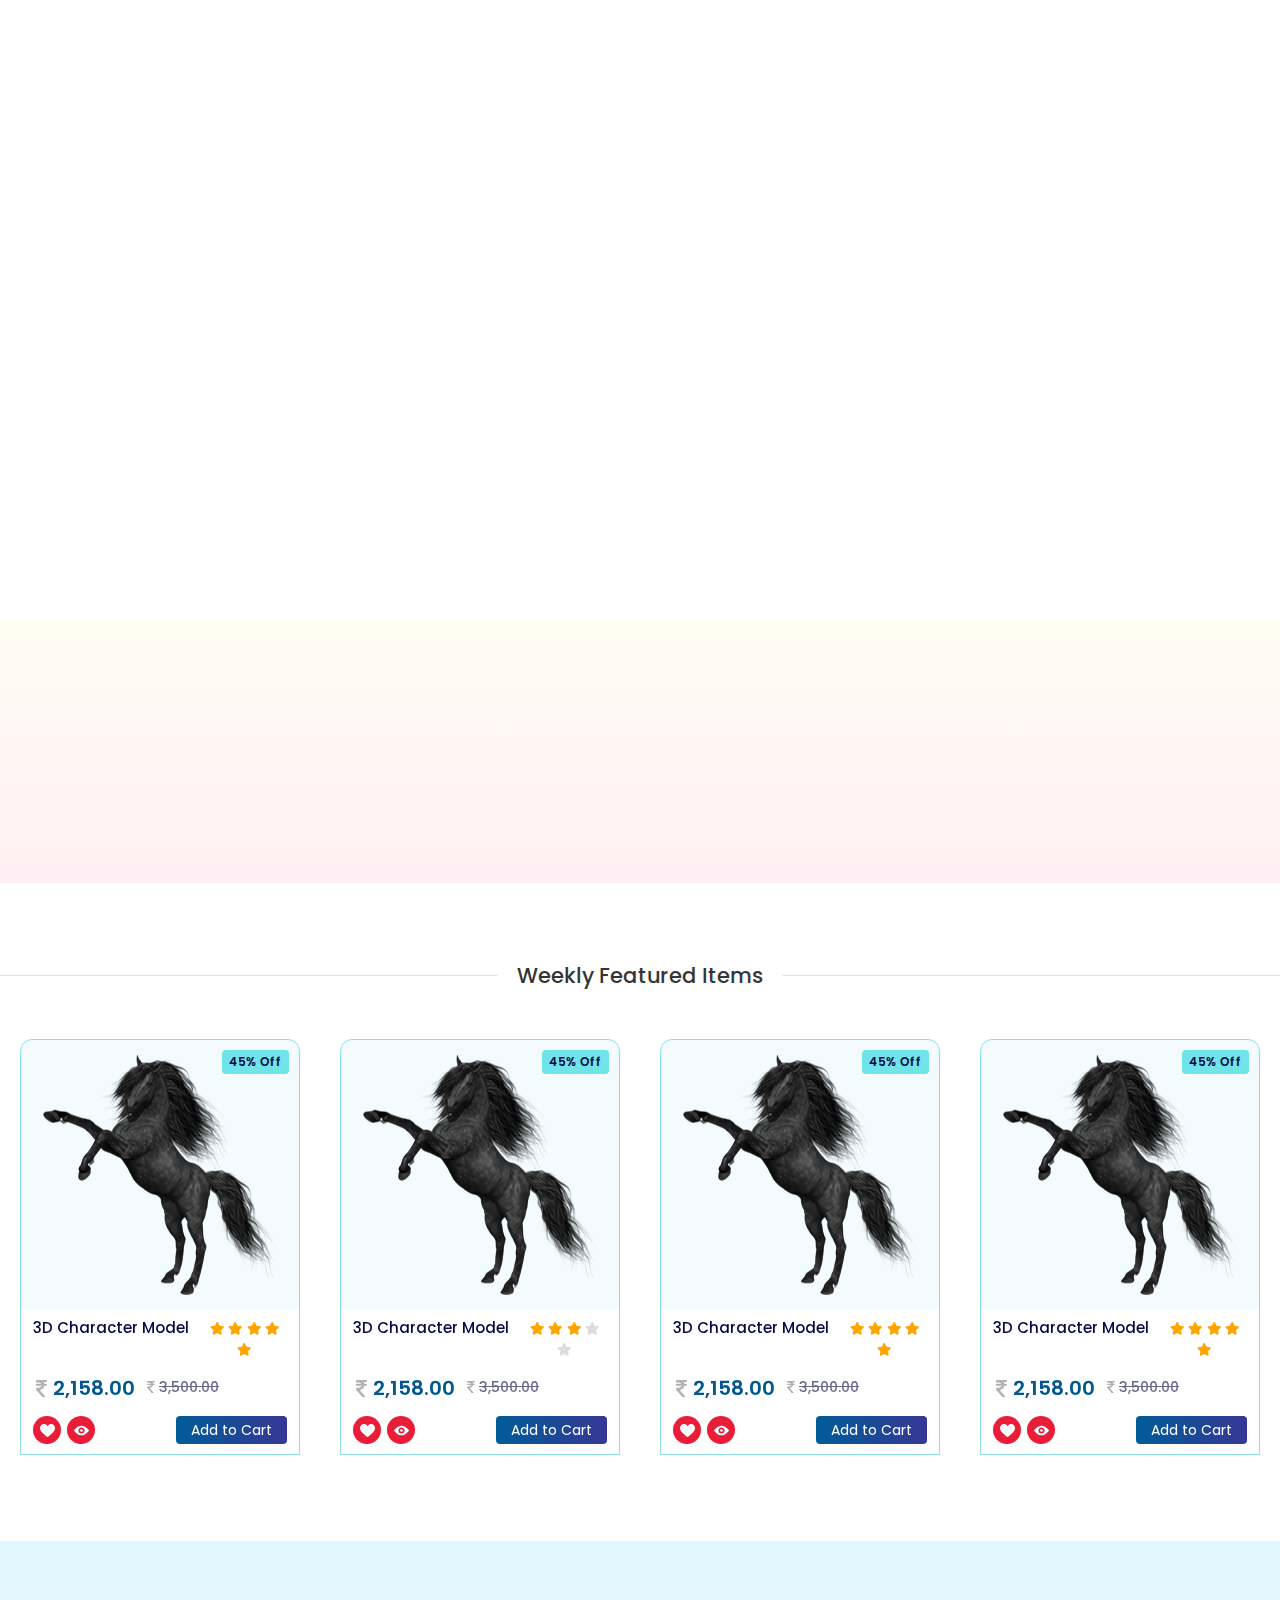
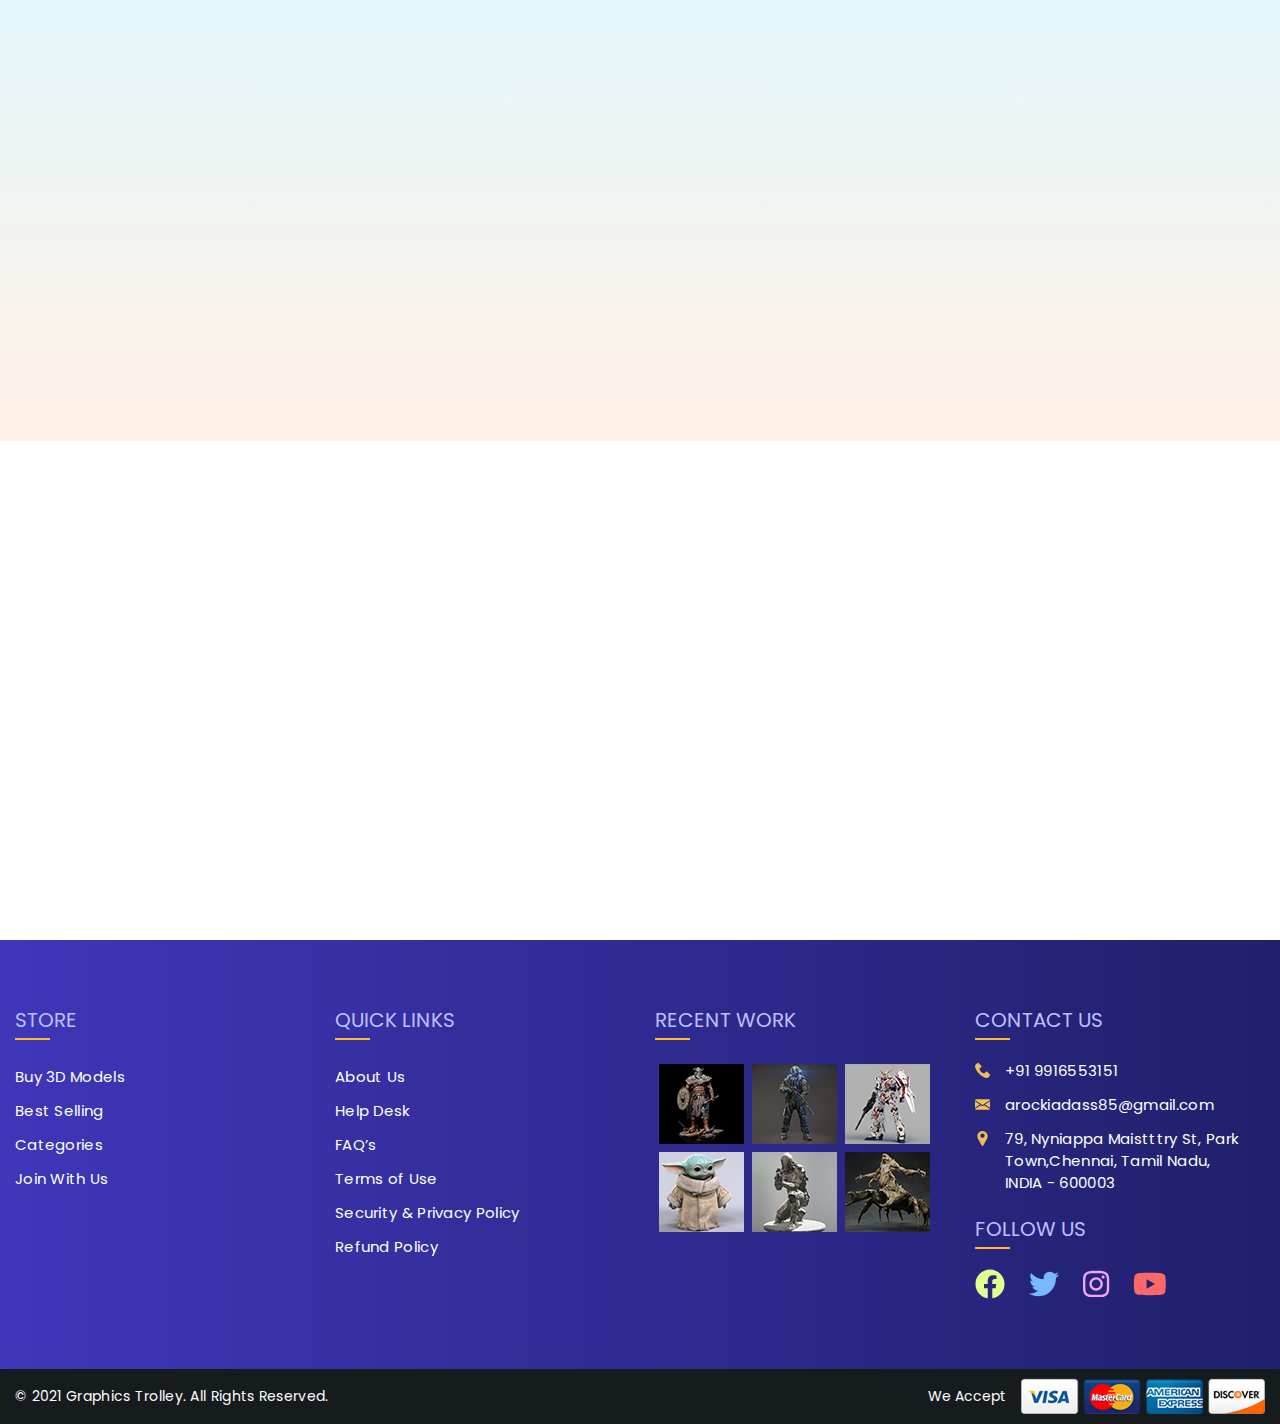
==== commit b4cb4c2a: "New Pages Added" ====
--- a/Index.html
+++ b/Index.html
@@ -47,39 +47,39 @@
                         <a class="nav-link" href="AboutUs.html">About us</a>
                     </li>                    
                     <li class="nav-item dropdown mega-dropdown">
-                        <a href="#" class="dropdown-toggle" data-toggle="dropdown">3D Models</a>
+                        <a href="Main_Sub_Category.html" class="dropdown-toggle">3D Models</a>
                         <div class="dropdown-menu mega-dropdown-menu">
                             <ul class="dropdown-menu-flex">
                                 <li>
                                     <ul>
-                                        <li><a href="#"><i class="fas fa-print"></i>3D Print Models</a></li>
-                                        <li><a href="#"><i class="fas fa-cubes"></i>Freelance 3D Projects</a></li>
-                                        <li><a href="#"><i class="fas fa-cube"></i>Free 3D Models</a></li>
-                                        <li><a href="#"><i class="fas fa-percent"></i>Discounts</a></li>
+                                        <li><a href="Product.html"><i class="fas fa-print"></i>3D Print Models</a></li>
+                                        <li><a href="Product.html"><i class="fas fa-cubes"></i>Freelance 3D Projects</a></li>
+                                        <li><a href="Product.html"><i class="fas fa-cube"></i>Free 3D Models</a></li>
+                                        <li><a href="Product.html"><i class="fas fa-percent"></i>Discounts</a></li>
                                     </ul>
                                 </li>
                                 <li>
                                     <ul>
-                                        <li><a href="#"><i class="fas fa-plane"></i> Aircarft</a></li>
-                                        <li><a href="#"><i class="fas fa-cat"></i> Animals</a></li>
-                                        <li><a href="#"><i class="fas fa-hotel"></i> Architectural</a></li>
-                                        <li><a href="#"><i class="fas fa-house-damage"></i> Exterior</a></li>
-                                        <li><a href="#"><i class="fas fa-stopwatch"></i> Interior</a></li>
+                                        <li><a href="Product.html"><i class="fas fa-plane"></i> Aircarft</a></li>
+                                        <li><a href="Product.html"><i class="fas fa-cat"></i> Animals</a></li>
+                                        <li><a href="Product.html"><i class="fas fa-hotel"></i> Architectural</a></li>
+                                        <li><a href="Product.html"><i class="fas fa-house-damage"></i> Exterior</a></li>
+                                        <li><a href="Product.html"><i class="fas fa-stopwatch"></i> Interior</a></li>
                                     </ul>
                                 </li>
                                 <li>
                                     <ul>
-                                        <li><a href="#"><i class="fas fa-car"></i> Car</a></li>
-                                        <li><a href="#"><i class="fas fa-female"></i> Character</a></li>
-                                        <li><a href="#"><i class="fas fa-couch"></i> Furniture</a></li>
-                                        <li><a href="#"><i class="fas fa-bath"></i> Household</a></li>
-                                        <li><a href="#"><i class="fas fa-industry"></i> Industrial</a></li>
+                                        <li><a href="Product.html"><i class="fas fa-car"></i> Car</a></li>
+                                        <li><a href="Product.html"><i class="fas fa-female"></i> Character</a></li>
+                                        <li><a href="Product.html"><i class="fas fa-couch"></i> Furniture</a></li>
+                                        <li><a href="Product.html"><i class="fas fa-bath"></i> Household</a></li>
+                                        <li><a href="Product.html"><i class="fas fa-industry"></i> Industrial</a></li>
                                     </ul>
                                 </li>
                                 <li>
                                     <ul>
-                                        <li><a href="#"><i class="fas fa-leaf"></i> Plant</a></li>
-                                        <li><a href="#"><i class="fas fa-bicycle"></i> Vehicle</a></li>
+                                        <li><a href="Product.html"><i class="fas fa-leaf"></i> Plant</a></li>
+                                        <li><a href="Product.html"><i class="fas fa-bicycle"></i> Vehicle</a></li>
                                     </ul>
                                 </li>
                             </ul>
@@ -89,7 +89,7 @@
                         <a class="nav-link" href="javascript:void(0)">Explore</a>
                     </li>
                     <li class="nav-item">
-                        <a class="nav-link" href="javascript:void(0)">Contact us</a>
+                        <a class="nav-link" href="Contact.html">Contact us</a>
                     </li>
                 </ul>
                 <!-- <div class="Information">
@@ -132,10 +132,10 @@
                         <a class="nav-link" href="Account.html"><i><img src="images/User.svg"></i>Account</a>
                     </li>
                     <li class="nav-item">
-                        <a class="nav-link" href="javascript:void(0)"><i><img src="images/Wishlist.svg"></i>Wishlist</a>
+                        <a class="nav-link" href="Wishlist.html"><i><img src="images/Wishlist.svg"></i>Wishlist</a>
                     </li>
                     <li class="nav-item">
-                        <a class="nav-link" href="javascript:void(0)"><i><img src="images/Cart.svg"></i>Cart <span class="CartCount">2</span></a>
+                        <a class="nav-link" href="Product-Cart_Payment.html"><i><img src="images/Cart.svg"></i>Cart <span class="CartCount">2</span></a>
                     </li>
                     <li class="nav-item">
                         <a class="nav-link" href="Contact.html">Help</a>
--- a/css/style.css
+++ b/css/style.css
@@ -96,6 +96,12 @@
 
 .cd12 {
   background: #7affdb; }
+
+.GT__button_green {
+  background-color: #19bcc9; }
+
+.GT__button_danger {
+  background-color: #ea1e3a; }
 
 .TopBar {
   background-color: transparent;
@@ -154,7 +160,7 @@
     margin: 0;
     box-shadow: 0px 0px 10px 0px rgba(135, 154, 190, 0.3) !important; }
     .TopBar .Profile hr {
-      border-top: 1px solid #d6d5ff; }
+      border-top: 1px solid #c7fbff; }
     .TopBar .Profile .ProfileTitle {
       display: flex;
       flex-direction: row;
@@ -181,7 +187,8 @@
         width: 20px; }
     .TopBar .Profile .List {
       margin: 0;
-      padding: 0; }
+      padding: 0;
+      list-style: none; }
       .TopBar .Profile .List li {
         list-style: none; }
         .TopBar .Profile .List li:hover {
@@ -197,7 +204,7 @@
           align-items: center; }
           .TopBar .Profile .List li a svg {
             width: 45px;
-            color: #009688; }
+            color: #2db4bf; }
 
 .SecondaryNavbar {
   margin-top: 50px;
@@ -209,7 +216,7 @@
     .SecondaryNavbar .Menu li.nav-item > a::before {
       content: '';
       position: absolute;
-      border-bottom: 3px solid #ed1414;
+      border-bottom: 3px solid #47c9d4;
       top: 0px;
       left: 50%;
       right: 50%;
@@ -230,7 +237,7 @@
     .SecondaryNavbar .Menu li.nav-item.active::before {
       content: '';
       position: absolute;
-      border-bottom: 3px solid #ed1414;
+      border-bottom: 3px solid #47c9d4;
       top: 0px;
       left: 10px;
       right: 10px;
@@ -268,12 +275,12 @@
       border-radius: 50px 0 0 50px;
       outline: none;
       border-right: none !important;
-      border: none;
+      border: 1px solid #47c9d4;
       font-size: 14px;
       font-weight: 500;
       color: #252525;
       height: 36px;
-      background-color: rgba(0, 88, 144, 0.15); }
+      background-color: #e5fdff; }
       .SecondaryNavbar .GobalSearch .input-group input:focus {
         box-shadow: none; }
     .SecondaryNavbar .GobalSearch .input-group .input-group-append {
@@ -281,14 +288,15 @@
       .SecondaryNavbar .GobalSearch .input-group .input-group-append button {
         border: none;
         border-radius: 0 50px 50px 0;
+        border: 1px solid #47c9d4;
         border-left: none !important;
         outline: none;
         height: 36px;
-        background-color: rgba(0, 88, 144, 0.15); }
+        background-color: #e5fdff; }
         .SecondaryNavbar .GobalSearch .input-group .input-group-append button:focus {
           box-shadow: none; }
         .SecondaryNavbar .GobalSearch .input-group .input-group-append button svg {
-          color: #005890; }
+          color: #47c9d4; }
   .SecondaryNavbar .ScrollCart {
     display: none; }
 
@@ -809,7 +817,7 @@
     margin: 0 20px; }
     .Product_Items .slick-slide .ProductList {
       background-color: #f4fbff;
-      border: 1px solid #d3eefe;
+      border: 1px solid #8cdde3;
       border-radius: 12px 12px 0 0;
       display: inline-block;
       width: 100%; }
@@ -989,7 +997,7 @@
 .Footer_Row1 {
   background: #3f36b9;
   background: linear-gradient(to right, #3f36b9 0, #20206b 100%);
-  padding: 90px 0 85px; }
+  padding: 70px 0 70px; }
   .Footer_Row1 .FooterMenu {
     float: left;
     width: 100%;
@@ -1590,7 +1598,7 @@
       padding-bottom: 35px; }
       .ProductResult .RightProductList .Product_Items_Main .Product_Col .ProductList {
         border-radius: 12px 12px 0 0;
-        border: 1px solid #f8d7f2;
+        border: 1px solid #87d6dc;
         box-shadow: 1px 3px 21px -8px rgba(0, 0, 0, 0.15);
         -webkit-box-shadow: 1px 3px 21px -8px rgba(0, 0, 0, 0.15);
         -moz-box-shadow: 1px 3px 21px -8px rgba(0, 0, 0, 0.15);
@@ -1610,7 +1618,7 @@
           padding: 15px 0;
           position: relative;
           border-radius: 12px 12px 0 0;
-          background-image: linear-gradient(to bottom, #fbf9ed, #fbeaf8); }
+          background-color: #f5feff; }
           .ProductResult .RightProductList .Product_Items_Main .Product_Col .ProductList .ProductImg img {
             margin: auto;
             -webkit-transition: all .4s ease;
@@ -1630,7 +1638,8 @@
           background-color: #fff;
           width: 100%;
           padding: 8px 12px;
-          position: relative; }
+          position: relative;
+          border-top: 1px solid #87d6dc; }
           .ProductResult .RightProductList .Product_Items_Main .Product_Col .ProductList .ProductDetails .ProDetails_1 {
             display: flex;
             flex-direction: row; }
@@ -2022,13 +2031,12 @@
       animation-fill-mode: both; }
 
 .BreadCrumb {
-  background-color: #ecf7ff;
-  padding: 5px;
+  background-color: #e5fdff;
   width: 100%; }
   .BreadCrumb h6 {
-    color: #afafaf;
+    color: #5d5d5d;
     font-size: 14.5px;
-    font-weight: 500;
+    font-weight: 600;
     font-family: "Quicksand", sans-serif;
     margin: 0;
     height: 50px;
@@ -2179,7 +2187,7 @@
       color: #0d3146;
       background-color: transparent;
       background-image: none;
-      border-color: #c2e8ff;
+      border-color: #8cdde3;
       border-width: 1px;
       border-style: solid;
       padding: calc(0.5rem - 1px) calc(1rem - 1px); }
@@ -2233,7 +2241,7 @@
           font-weight: 700; }
     .ProductDescLeft .CommonTab .tab-content {
       width: 100%;
-      border: 1px solid #d3eefe;
+      border: 1px solid #8cdde3;
       border-radius: 3px;
       box-shadow: 1px 3px 15px -8px rgba(0, 0, 0, 0.15);
       -webkit-box-shadow: 1px 3px 15px -8px rgba(0, 0, 0, 0.15);
@@ -2350,7 +2358,7 @@
   .ProductDescRight .short-product-details {
     box-shadow: 1px 2px 8px 2px rgba(0, 0, 0, 0.07);
     -webkit-box-shadow: 1px 2px 8px 2px rgba(0, 0, 0, 0.07);
-    border: 1px solid #c2e8ff;
+    border: 1px solid #8cdde3;
     border-radius: 3px; }
     .ProductDescRight .short-product-details .product-author {
       display: flex;
@@ -2391,7 +2399,7 @@
           width: 18px; }
     .ProductDescRight .short-product-details .product-author-response {
       padding: 10px 15px;
-      border-top: 1px solid #e2f4ff; }
+      border-top: 1px solid #c7fbff; }
       .ProductDescRight .short-product-details .product-author-response .author-response {
         display: flex;
         flex-direction: row;
@@ -2414,7 +2422,7 @@
       flex-wrap: wrap;
       grid-gap: 5px;
       padding: 10px 15px;
-      border-top: 1px solid #e2f4ff; }
+      border-top: 1px solid #c7fbff; }
       .ProductDescRight .short-product-details .product-skills .label {
         font-size: 12px;
         color: #252525;
@@ -2430,7 +2438,7 @@
       .ProductDescRight .short-product-details .product-hire-me button {
         padding: 13px 10px;
         font-family: "Quicksand", sans-serif;
-        background-color: #41a48f;
+        background-color: #19bcc9;
         width: 100%;
         border: none;
         border-radius: 3px;
@@ -2448,7 +2456,7 @@
     flex-direction: column;
     box-shadow: 1px 2px 8px 2px rgba(0, 0, 0, 0.07);
     -webkit-box-shadow: 1px 2px 8px 2px rgba(0, 0, 0, 0.07);
-    border: 1px solid #c2e8ff;
+    border: 1px solid #8cdde3;
     border-radius: 3px; }
     .ProductDescRight .short-modal-format .product-format-title {
       font-size: 18px;
@@ -2460,7 +2468,7 @@
       padding: 10px 12px 0; }
     .ProductDescRight .short-modal-format .product-format-native {
       margin-bottom: 8px;
-      border-bottom: 1px solid #e2f4ff;
+      border-bottom: 1px solid #c7fbff;
       padding-bottom: 5px;
       padding: 5px 12px; }
       .ProductDescRight .short-modal-format .product-format-native h6 {
@@ -2509,7 +2517,7 @@
           display: flex;
           flex-direction: row;
           justify-content: space-between;
-          border-bottom: 1px solid #e2f4ff;
+          border-bottom: 1px solid #c7fbff;
           padding: 8px 12px;
           align-items: center; }
           .ProductDescRight .short-modal-format .product-format-exchange ul li:last-child {
@@ -2546,7 +2554,7 @@
       .ProductDescRight .short-modal-format .Product-Action-Button button {
         padding: 13px 10px;
         font-family: "Quicksand", sans-serif;
-        background-color: #41a48f;
+        background-color: #19bcc9;
         width: 100%;
         border: none;
         border-radius: 3px;
@@ -2562,7 +2570,7 @@
   .ProductDescRight .short-modal-details {
     box-shadow: 1px 2px 8px 2px rgba(0, 0, 0, 0.07);
     -webkit-box-shadow: 1px 2px 8px 2px rgba(0, 0, 0, 0.07);
-    border: 1px solid #c2e8ff;
+    border: 1px solid #8cdde3;
     border-radius: 3px; }
     .ProductDescRight .short-modal-details .product-modal-title {
       font-size: 18px;
@@ -2580,7 +2588,7 @@
         display: flex;
         flex-direction: row;
         justify-content: space-between;
-        border-bottom: 1px solid #e2f4ff;
+        border-bottom: 1px solid #c7fbff;
         padding: 8px 12px;
         align-items: center; }
         .ProductDescRight .short-modal-details .product-modal-details ul li:last-child {
@@ -2706,12 +2714,13 @@
           display: none; }
         .mega-dropdown .mega-dropdown-menu .dropdown-menu-flex > li:first-child {
           width: 235px;
-          background-color: #7affdb;
+          background-color: #19bcc9;
           border-radius: 5px 0 0 5px; }
           .mega-dropdown .mega-dropdown-menu .dropdown-menu-flex > li:first-child ul li a {
-            color: #000; }
+            color: #fff;
+            font-weight: 600; }
             .mega-dropdown .mega-dropdown-menu .dropdown-menu-flex > li:first-child ul li a svg {
-              color: #028e68; }
+              color: #04656d; }
         .mega-dropdown .mega-dropdown-menu .dropdown-menu-flex > li ul {
           padding: 0;
           margin: 0; }
@@ -2721,6 +2730,8 @@
               display: block;
               color: #222;
               padding: 3px 5px;
+              font-weight: 600;
+              font-family: "Quicksand", sans-serif;
               font-size: 14px;
               text-transform: capitalize;
               padding: 8px 15px !important;
@@ -2819,4 +2830,458 @@
       border: 1px solid #fd8286;
       background-color: #fff6f6; }
 
+.Product_Cart_Payment .CartTab {
+  width: 100%; }
+  .Product_Cart_Payment .CartTab::before {
+    content: '';
+    position: absolute;
+    height: 50px;
+    width: 100%;
+    background-color: #e5fdff;
+    left: 0;
+    z-index: -1; }
+  .Product_Cart_Payment .CartTab .nav-pills li a {
+    background-color: transparent;
+    height: 50px;
+    color: #5d5d5d;
+    display: flex;
+    flex-direction: row;
+    align-items: center;
+    font-family: "Quicksand", sans-serif;
+    font-weight: 700;
+    font-size: 15px;
+    letter-spacing: 0.2px;
+    padding-left: 0; }
+    .Product_Cart_Payment .CartTab .nav-pills li a span {
+      color: #ea1e3a;
+      padding-left: 5px; }
+  .Product_Cart_Payment .CartTab .nav-pills li a.active {
+    color: #000000;
+    border-bottom: 2px solid #19bcc9;
+    border-radius: 0; }
+  .Product_Cart_Payment .CartTab .tab-content .Product_Cart__Left {
+    width: calc(100% - 440px);
+    float: left; }
+    .Product_Cart_Payment .CartTab .tab-content .Product_Cart__Left .share_cart_row a {
+      font-size: 15px;
+      color: #4d4d4d;
+      font-weight: 600;
+      font-family: "Quicksand", sans-serif;
+      display: flex;
+      padding: 5px 0; }
+    .Product_Cart_Payment .CartTab .tab-content .Product_Cart__Left .GT_cards_list__container .GT__card {
+      position: relative;
+      margin: 0;
+      background-color: #fff;
+      padding: 0;
+      transition-duration: 0.3s;
+      transition-property: box-shadow, border-color;
+      box-shadow: 0 2px 6px 0 rgba(1, 55, 92, 0.12);
+      border: 1px solid #8cdde3;
+      border-radius: 4px;
+      height: 110px;
+      padding: 9px;
+      margin-bottom: 14px; }
+      .Product_Cart_Payment .CartTab .tab-content .Product_Cart__Left .GT_cards_list__container .GT__card .GT_item__card {
+        display: flex;
+        position: relative; }
+        .Product_Cart_Payment .CartTab .tab-content .Product_Cart__Left .GT_cards_list__container .GT__card .GT_item__card .GT_item_card__preview {
+          width: 110px;
+          height: 90px;
+          margin-right: 16px;
+          line-height: 0;
+          flex-shrink: 0; }
+        .Product_Cart_Payment .CartTab .tab-content .Product_Cart__Left .GT_cards_list__container .GT__card .GT_item__card .GT_item_card__info {
+          display: flex;
+          justify-content: space-between;
+          width: 100%; }
+          .Product_Cart_Payment .CartTab .tab-content .Product_Cart__Left .GT_cards_list__container .GT__card .GT_item__card .GT_item_card__info .GT_item_card__info_block .GT_item_card__title {
+            color: #132340;
+            font-family: "Quicksand", sans-serif;
+            font-weight: 700;
+            font-size: 15px;
+            text-decoration: none;
+            margin-bottom: 5px;
+            display: flex; }
+          .Product_Cart_Payment .CartTab .tab-content .Product_Cart__Left .GT_cards_list__container .GT__card .GT_item__card .GT_item_card__info .GT_item_card__info_block .GT_text_tiny {
+            color: #a0a0a0;
+            font-size: 12px;
+            font-weight: 400; }
+          .Product_Cart_Payment .CartTab .tab-content .Product_Cart__Left .GT_cards_list__container .GT__card .GT_item__card .GT_item_card__info .GT_item_card__info_block .GT_item_card__info_price {
+            color: #19bcc9;
+            font-size: 16px;
+            font-family: "Quicksand", sans-serif;
+            font-weight: 600; }
+        .Product_Cart_Payment .CartTab .tab-content .Product_Cart__Left .GT_cards_list__container .GT__card .GT_item__card .GT_item_card__actions {
+          display: flex;
+          flex-flow: column;
+          align-items: center;
+          justify-content: space-between;
+          padding-left: 12px; }
+          .Product_Cart_Payment .CartTab .tab-content .Product_Cart__Left .GT_cards_list__container .GT__card .GT_item__card .GT_item_card__actions .GT_item_card__actions_remove {
+            font-family: "Quicksand", sans-serif; }
+            .Product_Cart_Payment .CartTab .tab-content .Product_Cart__Left .GT_cards_list__container .GT__card .GT_item__card .GT_item_card__actions .GT_item_card__actions_remove img {
+              width: 10px; }
+          .Product_Cart_Payment .CartTab .tab-content .Product_Cart__Left .GT_cards_list__container .GT__card .GT_item__card .GT_item_card__actions .GT_item_card__actions_wishlist {
+            font-family: "Quicksand", sans-serif; }
+            .Product_Cart_Payment .CartTab .tab-content .Product_Cart__Left .GT_cards_list__container .GT__card .GT_item__card .GT_item_card__actions .GT_item_card__actions_wishlist img {
+              width: 14px; }
+  .Product_Cart_Payment .CartTab .tab-content .Product_Cart__Right {
+    width: 420px;
+    float: left;
+    margin-left: 20px; }
+    .Product_Cart_Payment .CartTab .tab-content .Product_Cart__Right .GT__card {
+      box-shadow: 0 2px 6px 0 rgba(1, 55, 92, 0.12);
+      border: 1px solid #8cdde3;
+      border-radius: 4px;
+      background-color: #fff;
+      transition-duration: 0.3s;
+      transition-property: box-shadow, border-color;
+      position: relative; }
+      .Product_Cart_Payment .CartTab .tab-content .Product_Cart__Right .GT__card .GT_card__header {
+        padding: 20px;
+        border-bottom: 1px solid #c7fbff; }
+        .Product_Cart_Payment .CartTab .tab-content .Product_Cart__Right .GT__card .GT_card__header h6 {
+          font-size: 15px;
+          font-weight: 700;
+          color: #005890;
+          font-family: "Quicksand", sans-serif;
+          line-height: 19px;
+          margin: 0; }
+      .Product_Cart_Payment .CartTab .tab-content .Product_Cart__Right .GT__card .GT_card__content {
+        padding: 16px 24px 24px; }
+        .Product_Cart_Payment .CartTab .tab-content .Product_Cart__Right .GT__card .GT_card__content .is_highlighted div {
+          font-weight: 700 !important;
+          color: #132340 !important; }
+        .Product_Cart_Payment .CartTab .tab-content .Product_Cart__Right .GT__card .GT_card__content .is_separated {
+          margin-top: 8px;
+          border-top: 1px solid #e6ebf5;
+          padding-top: 8px; }
+        .Product_Cart_Payment .CartTab .tab-content .Product_Cart__Right .GT__card .GT_card__content .GT_payment_summary__item {
+          display: flex;
+          flex-direction: row;
+          margin-bottom: 8px; }
+          .Product_Cart_Payment .CartTab .tab-content .Product_Cart__Right .GT__card .GT_card__content .GT_payment_summary__item .GT_summary_item__title {
+            font-size: 14.5px;
+            font-family: "Quicksand", sans-serif;
+            flex-grow: 1;
+            font-weight: 600;
+            color: #6c6c6c; }
+          .Product_Cart_Payment .CartTab .tab-content .Product_Cart__Right .GT__card .GT_card__content .GT_payment_summary__item .GT_summary_item__value {
+            font-size: 14.5px;
+            font-family: "Quicksand", sans-serif;
+            font-weight: 600;
+            color: #6c6c6c; }
+    .Product_Cart_Payment .CartTab .tab-content .Product_Cart__Right .GT_payment__to_checkout .GT_button {
+      background-color: #19bcc9;
+      padding: 10px;
+      font-family: "Quicksand", sans-serif;
+      width: 100%;
+      display: flex;
+      justify-content: center;
+      border-radius: 3px;
+      line-height: 26px;
+      font-size: 15px;
+      color: #fff;
+      font-weight: 600;
+      text-decoration: none; }
+    .Product_Cart_Payment .CartTab .tab-content .Product_Cart__Right .GT_alert {
+      display: flex;
+      flex-direction: row;
+      align-items: center;
+      justify-content: space-between;
+      margin-top: 5px; }
+      .Product_Cart_Payment .CartTab .tab-content .Product_Cart__Right .GT_alert .GT_alert__icon img {
+        width: 14px; }
+      .Product_Cart_Payment .CartTab .tab-content .Product_Cart__Right .GT_alert .GT_text__tiny {
+        font-size: 11px;
+        font-weight: 600;
+        color: #636770;
+        font-family: "Quicksand", sans-serif; }
+  .Product_Cart_Payment .CartTab .tab-content .Product_Payment__Left {
+    width: calc(100% - 440px);
+    float: left; }
+    .Product_Cart_Payment .CartTab .tab-content .Product_Payment__Left .GT__card {
+      box-shadow: 0 2px 6px 0 rgba(1, 55, 92, 0.12);
+      border: 1px solid #8cdde3;
+      border-radius: 4px;
+      background-color: #fff;
+      transition-duration: 0.3s;
+      transition-property: box-shadow, border-color;
+      position: relative;
+      margin-bottom: 14px; }
+      .Product_Cart_Payment .CartTab .tab-content .Product_Payment__Left .GT__card .GT_card__header {
+        padding: 20px;
+        border-bottom: 1px solid #c7fbff;
+        display: flex;
+        flex-direction: row;
+        align-items: center;
+        grid-gap: 10px; }
+        .Product_Cart_Payment .CartTab .tab-content .Product_Payment__Left .GT__card .GT_card__header h6 {
+          font-size: 15px;
+          font-weight: 700;
+          color: #005890;
+          font-family: "Quicksand", sans-serif;
+          line-height: 19px;
+          margin: 0; }
+      .Product_Cart_Payment .CartTab .tab-content .Product_Payment__Left .GT__card .GT_card__content {
+        padding: 16px 24px 24px; }
+        .Product_Cart_Payment .CartTab .tab-content .Product_Payment__Left .GT__card .GT_card__content .is_highlighted div {
+          font-weight: 700 !important;
+          color: #132340 !important; }
+        .Product_Cart_Payment .CartTab .tab-content .Product_Payment__Left .GT__card .GT_card__content .is_separated {
+          margin-top: 8px;
+          border-top: 1px solid #e6ebf5;
+          padding-top: 8px; }
+        .Product_Cart_Payment .CartTab .tab-content .Product_Payment__Left .GT__card .GT_card__content .GT_payment_summary__item {
+          display: flex;
+          flex-direction: row;
+          margin-bottom: 8px; }
+          .Product_Cart_Payment .CartTab .tab-content .Product_Payment__Left .GT__card .GT_card__content .GT_payment_summary__item .GT_summary_item__title {
+            font-size: 14.5px;
+            font-family: "Quicksand", sans-serif;
+            flex-grow: 1;
+            font-weight: 600;
+            color: #6c6c6c; }
+          .Product_Cart_Payment .CartTab .tab-content .Product_Payment__Left .GT__card .GT_card__content .GT_payment_summary__item .GT_summary_item__value {
+            font-size: 14.5px;
+            font-family: "Quicksand", sans-serif;
+            font-weight: 600;
+            color: #6c6c6c; }
+      .Product_Cart_Payment .CartTab .tab-content .Product_Payment__Left .GT__card .GT__collapsible_card__content form {
+        padding: 18px; }
+        .Product_Cart_Payment .CartTab .tab-content .Product_Payment__Left .GT__card .GT__collapsible_card__content form .form-control {
+          border-radius: 0;
+          border: 1px solid #e3e8f2;
+          color: #969696;
+          font-size: 12px;
+          font-weight: 500;
+          padding: 12px 12px;
+          height: auto;
+          line-height: 16px; }
+        .Product_Cart_Payment .CartTab .tab-content .Product_Payment__Left .GT__card .GT__collapsible_card__content form .GT_button {
+          background-color: #19bcc9;
+          padding: 10px;
+          font-family: "Quicksand", sans-serif;
+          width: 100%;
+          display: flex;
+          justify-content: center;
+          border-radius: 3px;
+          line-height: 26px;
+          font-size: 15px;
+          color: #fff;
+          font-weight: 600;
+          text-decoration: none;
+          border: none;
+          outline: none; }
+  .Product_Cart_Payment .CartTab .tab-content .Product_Payment__Right {
+    width: 420px;
+    float: left;
+    margin-left: 20px; }
+    .Product_Cart_Payment .CartTab .tab-content .Product_Payment__Right .GT__Payment_Tab .nav-tabs {
+      border: none;
+      display: flex;
+      justify-content: space-between;
+      margin-bottom: 15px; }
+      .Product_Cart_Payment .CartTab .tab-content .Product_Payment__Right .GT__Payment_Tab .nav-tabs .nav-item .nav-link {
+        width: 95px;
+        padding: 5px;
+        border: 1px solid #d8d8da;
+        border-radius: 5px;
+        background-color: #f7f6fb;
+        height: 65px;
+        position: relative;
+        display: flex;
+        flex-direction: column;
+        align-items: center;
+        justify-content: center; }
+        .Product_Cart_Payment .CartTab .tab-content .Product_Payment__Right .GT__Payment_Tab .nav-tabs .nav-item .nav-link i {
+          padding-bottom: 5px; }
+          .Product_Cart_Payment .CartTab .tab-content .Product_Payment__Right .GT__Payment_Tab .nav-tabs .nav-item .nav-link i img {
+            width: 25px; }
+        .Product_Cart_Payment .CartTab .tab-content .Product_Payment__Right .GT__Payment_Tab .nav-tabs .nav-item .nav-link span {
+          font-size: 11px;
+          font-weight: 700;
+          color: #545865;
+          font-family: "Quicksand", sans-serif;
+          text-transform: uppercase; }
+      .Product_Cart_Payment .CartTab .tab-content .Product_Payment__Right .GT__Payment_Tab .nav-tabs .nav-item .nav-link.active {
+        border: 1px solid #19bcc9;
+        background-color: #f3f1f7; }
+        .Product_Cart_Payment .CartTab .tab-content .Product_Payment__Right .GT__Payment_Tab .nav-tabs .nav-item .nav-link.active::after {
+          content: '';
+          position: absolute;
+          background-image: url(../images/PaymentActive.png);
+          background-repeat: no-repeat;
+          background-size: 32px;
+          width: 32px;
+          height: 32px;
+          top: -15px;
+          right: -15px; }
+    .Product_Cart_Payment .CartTab .tab-content .Product_Payment__Right .GT__Payment_Tab .tab-content .GT__card {
+      box-shadow: 0 2px 6px 0 rgba(1, 55, 92, 0.12);
+      border: 1px solid #8cdde3;
+      border-radius: 3px;
+      background-color: #fff;
+      transition-duration: 0.3s;
+      transition-property: box-shadow, border-color;
+      position: relative;
+      margin-bottom: 14px; }
+      .Product_Cart_Payment .CartTab .tab-content .Product_Payment__Right .GT__Payment_Tab .tab-content .GT__card .GT_payment__holder {
+        padding: 18px; }
+        .Product_Cart_Payment .CartTab .tab-content .Product_Payment__Right .GT__Payment_Tab .tab-content .GT__card .GT_payment__holder form label {
+          font-family: "Quicksand", sans-serif;
+          font-size: 14px;
+          color: #5a5e6b;
+          font-weight: 600;
+          line-height: 14px; }
+        .Product_Cart_Payment .CartTab .tab-content .Product_Payment__Right .GT__Payment_Tab .tab-content .GT__card .GT_payment__holder form .form-control {
+          border: 1px solid #c5c5c5;
+          height: 40px;
+          font-family: "Quicksand", sans-serif;
+          font-size: 14px;
+          font-weight: 600; }
+    .Product_Cart_Payment .CartTab .tab-content .Product_Payment__Right .GT_payment__to_checkout .GT_button {
+      background-color: #19bcc9;
+      padding: 10px;
+      font-family: "Quicksand", sans-serif;
+      width: 100%;
+      display: flex;
+      justify-content: center;
+      border-radius: 3px;
+      line-height: 26px;
+      font-size: 15px;
+      color: #fff;
+      font-weight: 600;
+      text-decoration: none; }
+    .Product_Cart_Payment .CartTab .tab-content .Product_Payment__Right .GT_alert {
+      display: flex;
+      flex-direction: row;
+      align-items: center;
+      justify-content: space-between;
+      margin-top: 5px; }
+      .Product_Cart_Payment .CartTab .tab-content .Product_Payment__Right .GT_alert .GT_alert__icon img {
+        width: 14px; }
+      .Product_Cart_Payment .CartTab .tab-content .Product_Payment__Right .GT_alert .GT_text__tiny {
+        font-size: 11px;
+        font-weight: 600;
+        color: #636770;
+        font-family: "Quicksand", sans-serif; }
+
+.GT_main__category h6 {
+  font-size: 30px;
+  font-weight: 400;
+  color: #050748;
+  font-family: "Quicksand", sans-serif;
+  margin-bottom: 20px; }
+  .GT_main__category h6 span {
+    font-weight: 700; }
+.GT_main__category p {
+  color: #5d5d5d;
+  font-weight: 600;
+  font-size: 14px;
+  font-family: "Quicksand", sans-serif;
+  letter-spacing: 0.1px;
+  margin-bottom: 45px; }
+.GT_main__category .GT_category {
+  box-shadow: 0 2px 6px 0 rgba(1, 55, 92, 0.12);
+  border: 1px solid #8cdde3;
+  border-radius: 4px;
+  height: 275px;
+  display: flex;
+  flex-direction: column; }
+  .GT_main__category .GT_category .GT_category__content {
+    height: calc(100% - 45px);
+    border-radius: 4px 4px 0 0; }
+    .GT_main__category .GT_category .GT_category__content .GT_category__content_upper {
+      color: #ea1d39;
+      font-size: 15.5px;
+      font-family: "Quicksand", sans-serif;
+      font-weight: 500;
+      line-height: 14px;
+      display: inline-block;
+      padding: 12px; }
+      .GT_main__category .GT_category .GT_category__content .GT_category__content_upper span {
+        font-weight: 700; }
+  .GT_main__category .GT_category .GT_category__footer {
+    background-color: #eefeff;
+    border-top: 1px solid #b5f3f8;
+    border-radius: 0 0 4px 4px; }
+    .GT_main__category .GT_category .GT_category__footer .GT_list {
+      display: flex;
+      flex-direction: row;
+      margin: 0;
+      padding: 0;
+      list-style: none;
+      overflow-x: auto;
+      overflow-y: hidden;
+      justify-content: space-evenly; }
+      .GT_main__category .GT_category .GT_category__footer .GT_list li a {
+        text-decoration: none;
+        display: flex;
+        flex-direction: column;
+        justify-content: center;
+        align-items: center;
+        height: 45px; }
+        .GT_main__category .GT_category .GT_category__footer .GT_list li a svg {
+          color: #404040;
+          font-size: 16px; }
+        .GT_main__category .GT_category .GT_category__footer .GT_list li a h6 {
+          color: #202020;
+          font-size: 12.5px;
+          font-weight: 700;
+          margin: 0;
+          line-height: 18px; }
+
+.GT_Filter .GT_product_search {
+  display: flex;
+  flex-direction: row;
+  width: 100%; }
+  .GT_Filter .GT_product_search form {
+    width: 100%; }
+    .GT_Filter .GT_product_search form .GT_product_search__field .form-control, .GT_Filter .GT_product_search form .GT_product_search__type .form-control, .GT_Filter .GT_product_search form .GT_product_search__category .form-control {
+      border: 1px solid #cfd6e4;
+      border-radius: 0;
+      font-size: 13px;
+      color: #909090;
+      font-family: "Quicksand", sans-serif;
+      font-weight: 600;
+      height: 40px; }
+    .GT_Filter .GT_product_search form .GT_product_search__action {
+      display: flex;
+      flex-direction: row;
+      grid-gap: 10px; }
+      .GT_Filter .GT_product_search form .GT_product_search__action button {
+        height: 40px;
+        width: calc(100% - 50px);
+        font-family: "Quicksand", sans-serif;
+        background-color: #19bcc9;
+        border-radius: 3px;
+        outline: none;
+        border: none;
+        color: #fff;
+        text-transform: uppercase;
+        font-weight: 700;
+        font-size: 15px; }
+      .GT_Filter .GT_product_search form .GT_product_search__action .Close {
+        width: 40px;
+        height: 40px;
+        background-color: #ea1d39;
+        border-radius: 3px;
+        font-family: "Quicksand", sans-serif; }
+.GT_Filter .GT_filter__buttons {
+  display: flex;
+  flex-direction: row;
+  grid-gap: 10px;
+  justify-content: center; }
+  .GT_Filter .GT_filter__buttons .GT_Button {
+    color: #fff;
+    font-weight: 700;
+    font-size: 13px;
+    padding: 10px 18px;
+    border-radius: 3px;
+    line-height: 18px;
+    font-family: "Quicksand", sans-serif;
+    text-decoration: none; }
+
 /*# sourceMappingURL=style.css.map */
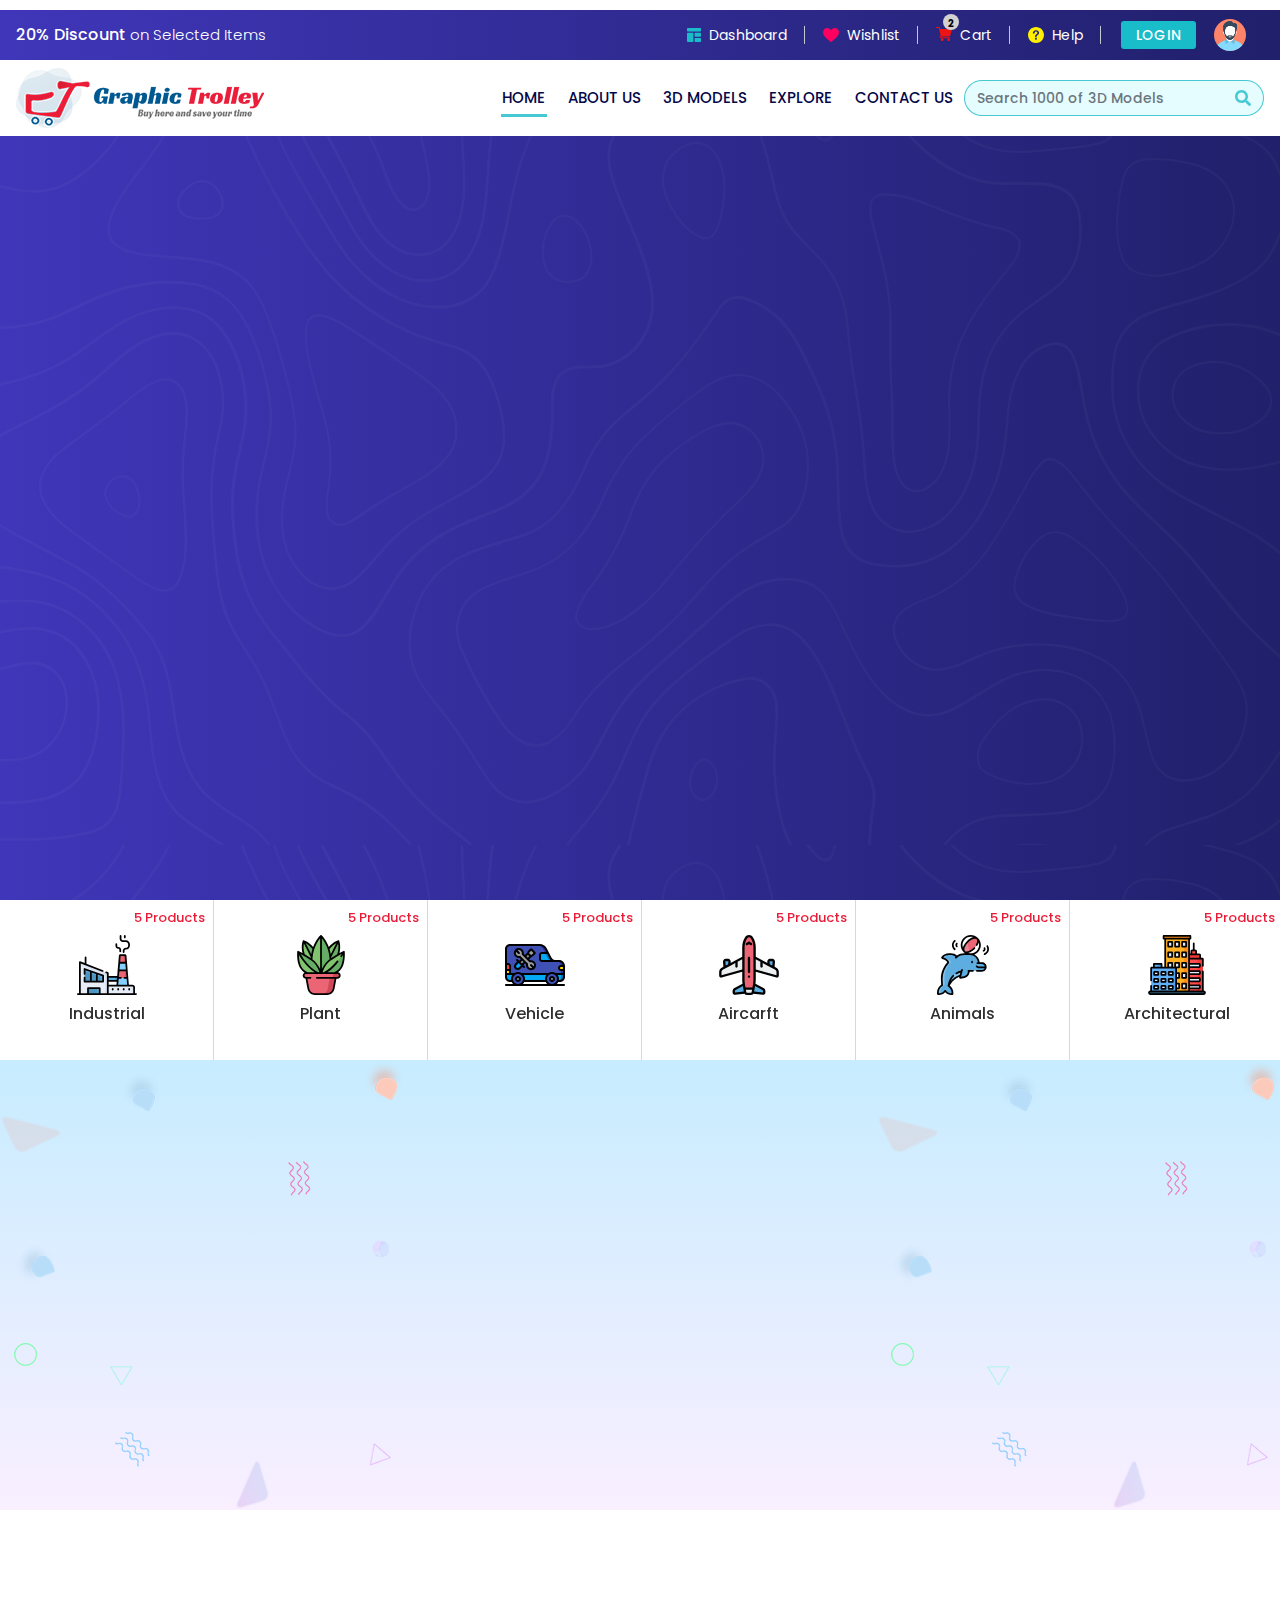
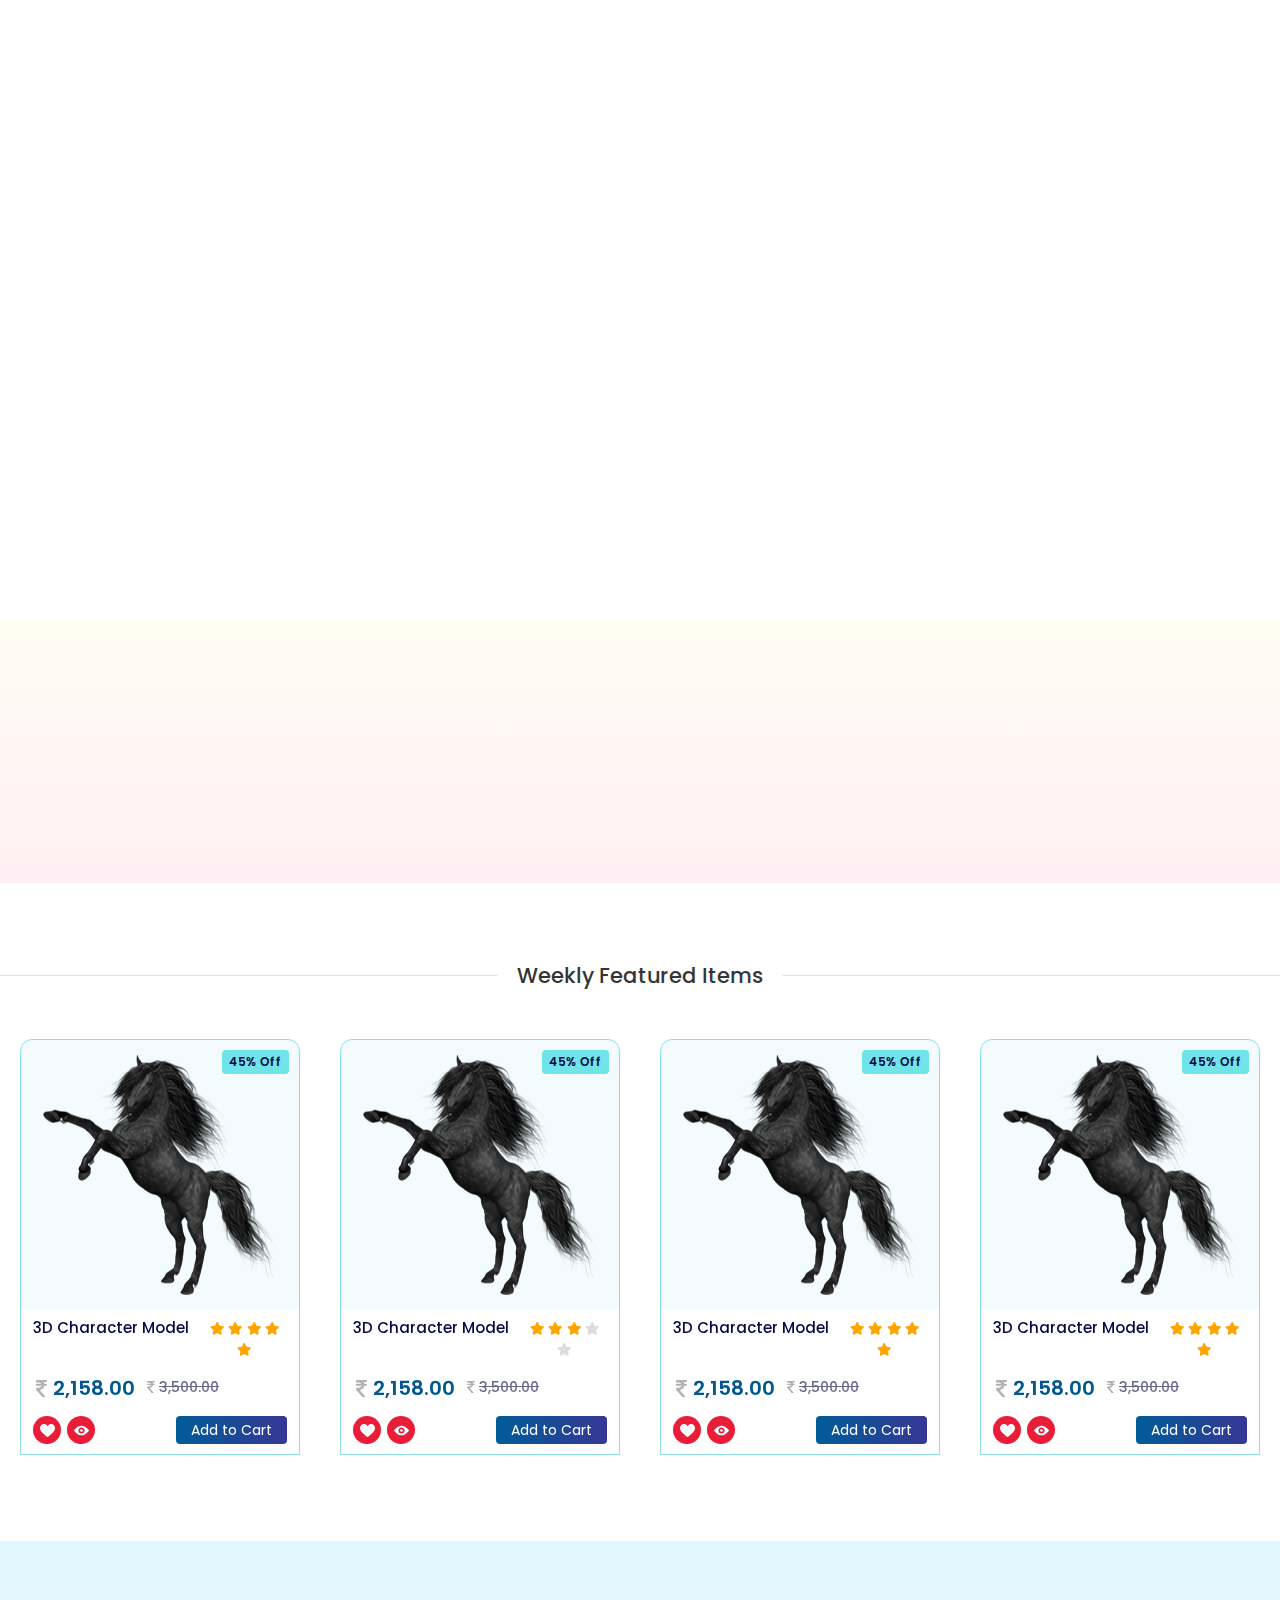
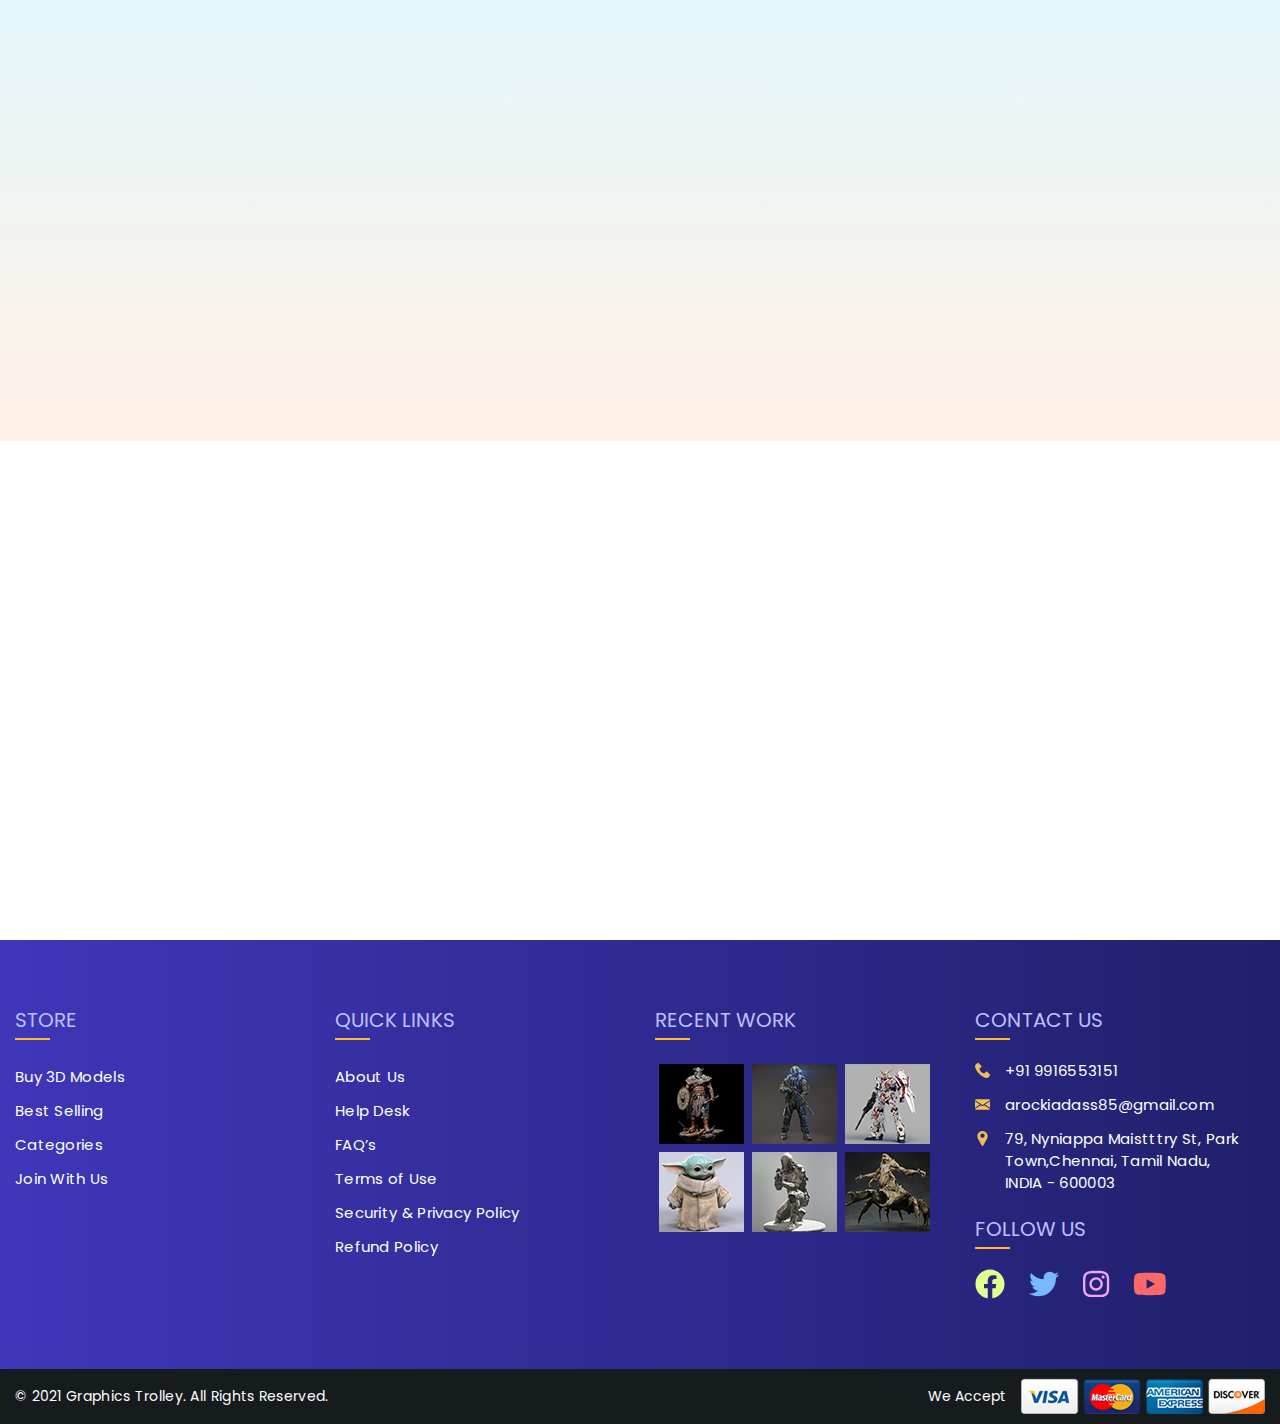
==== commit c3d136b1: "LoginChanges" ====
--- a/Index.html
+++ b/Index.html
@@ -45,7 +45,7 @@
                     </li>
                     <li class="nav-item">
                         <a class="nav-link" href="AboutUs.html">About us</a>
-                    </li>                    
+                    </li>
                     <li class="nav-item dropdown mega-dropdown">
                         <a href="Main_Sub_Category.html" class="dropdown-toggle">3D Models</a>
                         <div class="dropdown-menu mega-dropdown-menu">
@@ -53,7 +53,8 @@
                                 <li>
                                     <ul>
                                         <li><a href="Product.html"><i class="fas fa-print"></i>3D Print Models</a></li>
-                                        <li><a href="Product.html"><i class="fas fa-cubes"></i>Freelance 3D Projects</a></li>
+                                        <li><a href="Product.html"><i class="fas fa-cubes"></i>Freelance 3D Projects</a>
+                                        </li>
                                         <li><a href="Product.html"><i class="fas fa-cube"></i>Free 3D Models</a></li>
                                         <li><a href="Product.html"><i class="fas fa-percent"></i>Discounts</a></li>
                                     </ul>
@@ -102,7 +103,8 @@
                 </div> -->
                 <div class="GobalSearch">
                     <div class="input-group">
-                        <input class="form-control" type="search" placeholder="Search 1000 of 3D Models" id="example-search-input">
+                        <input class="form-control" type="search" placeholder="Search 1000 of 3D Models"
+                            id="example-search-input">
                         <span class="input-group-append">
                             <button class="btn ms-n5" type="button">
                                 <i class="fa fa-search"></i>
@@ -129,23 +131,29 @@
             <div class="collapse navbar-collapse" id="Topnavbar">
                 <ul class="nav navbar-nav ml-auto">
                     <li class="nav-item active">
-                        <a class="nav-link" href="Account.html"><i><img src="images/User.svg"></i>Account</a>
+                        <a class="nav-link" href="javascript:void(0)"><i><img src="images/Dashboard.svg"
+                                    style="width: 14px;"></i>Dashboard</a>
                     </li>
                     <li class="nav-item">
                         <a class="nav-link" href="Wishlist.html"><i><img src="images/Wishlist.svg"></i>Wishlist</a>
                     </li>
                     <li class="nav-item">
-                        <a class="nav-link" href="Product-Cart_Payment.html"><i><img src="images/Cart.svg"></i>Cart <span class="CartCount">2</span></a>
+                        <a class="nav-link" href="Product-Cart_Payment.html"><i><img src="images/Cart.svg"></i>Cart
+                            <span class="CartCount">2</span></a>
                     </li>
                     <li class="nav-item">
-                        <a class="nav-link" href="Contact.html">Help</a>
+                        <a class="nav-link" href="Contact.html"><i><img src="images/Help.svg"></i>Help</a>
+                    </li>
+                    <li class="nav-item">
+                        <a class="nav-link LoginBtn" data-toggle="modal" data-target="#Login"
+                            href="javascript:void(0)">Login</a>
                     </li>
                     <li class="nav-item dropdown">
-                        <a class="nav-link dropdown-toggle" href="#" id="navbarDropdownMenuLink" role="button" data-toggle="dropdown" aria-haspopup="true" aria-expanded="false">
+                        <a class="nav-link dropdown-toggle" href="#" id="navbarDropdownMenuLink" role="button"
+                            data-toggle="dropdown" aria-haspopup="true" aria-expanded="false">
                             <img src="images/ProfilePic.svg" />
                         </a>
-                        <div class="dropdown-menu dropdown-menu-right Profile"
-                            aria-labelledby="navbarDropdownMenuLink">
+                        <div class="dropdown-menu dropdown-menu-right Profile" aria-labelledby="navbarDropdownMenuLink">
                             <div class="ProfileTitle">
                                 <i class="UserProfile">
                                     <img src="images/ProfilePic.svg" />
@@ -987,6 +995,125 @@
         </div>
     </footer>
 
+    <!-- LOGIN--MODAL -->
+
+    <div class="modal fade ModalCommon" id="Login" data-backdrop="static" data-keyboard="false" tabindex="-1"
+        aria-labelledby="staticBackdropLabel" aria-hidden="true">
+        <div class="modal-dialog modal-dialog-centered modal-dialog-scrollable modal-lg">
+            <div class="modal-content">
+                <div class="modal-header">
+                    <h5 class="modal-title" id="staticBackdropLabel">Account</h5>
+                    <button type="button" class="close" data-dismiss="modal" aria-label="Close"><img
+                            src="images/PopupClose.svg" /></button>
+                </div>
+                <div class="modal-body">
+                    <form class="">
+                        <div class="CommonTabBlue">
+                            <ul class="nav nav-pills mb-5" role="tablist">
+                                <li class="nav-item" role="presentation">
+                                    <a class="nav-link active" data-toggle="pill" href="#LogInPage"
+                                        role="tab" aria-controls="pills-home" aria-selected="true">Log In</a>
+                                </li>
+                                <li class="nav-item" role="presentation">
+                                    <a class="nav-link" data-toggle="pill" href="#Registration"
+                                        role="tab" aria-controls="pills-profile" aria-selected="false">Registration</a>
+                                </li>
+                                <li class="nav-item" role="presentation">
+                                    <a class="nav-link" data-toggle="pill" href="#RestorePassword"
+                                        role="tab" aria-controls="pills-profile" aria-selected="false">Restore
+                                        Password</a>
+                                </li>
+                            </ul>
+                            <div class="tab-content">
+                                <div class="tab-pane fade show active" id="LogInPage" role="tabpanel"
+                                    aria-labelledby="LogInPage">                                    
+                                    <div class="customer_item_wrap">
+                                        <form method="post" accept-charset="UTF-8">
+                                            <div class="form-group">
+                                                <label for="customer_email">Email address</label>
+                                                <input class="form-control" type="email" value=""
+                                                    name="customer[email]">
+                                            </div>
+                                            <div class="form-group">
+                                                <label for="customer_password">Password</label>
+                                                <input class="form-control" type="password" value=""
+                                                    name="customer[password]">
+                                            </div>
+                                            <div class="form-group mt-4">
+                                                <button class="btn-Unique" type="submit">LOGIN <i
+                                                        class="fas fa-sign-in-alt"></i></button>
+                                                <a href="#" class="text-right">Forgot Password?</a>
+                                            </div>
+                                        </form>
+                                    </div>
+                                </div>
+                                <div class="tab-pane fade" id="Registration" role="tabpanel"
+                                    aria-labelledby="Registration">
+                                    <div class="customer_item_wrap">
+                                        <form method="post" accept-charset="UTF-8">                                            
+                                            <div class="form-group">
+                                                <label for="customer_email">Name</label>
+                                                <input class="form-control" type="email" value="" name="customer[firstname]">
+                                            </div>                                            
+                                            <div class="form-group">
+                                                <label for="customer_email">Email address</label>
+                                                <input class="form-control" type="email" value="" name="customer[email]">
+                                            </div>
+                                            <div class="form-group">
+                                                <label for="customer_password">Password</label>
+                                                <input class="form-control" type="password" value="" name="customer[password]">
+                                            </div>                                            
+                                            <div class="TeamsCondition">
+                                                <span>Do you want us to send you updates on <b>Graphics Trolley</b> features,
+                                                    community news and special offers?</span>
+                                                <button class="" type="submit" name="Yes"> Yes</button>
+                                                <button class="" type="submit" name="No"> No</button>
+                                                <p>You can change your subscription preferences at any time in the account
+                                                    settings. See our Privacy Policy for more information.</p>
+                                            </div>
+                                            <div class="form-group mt-4">
+                                                <button class="btn-Unique" type="submit">REGISTER <i class="fas fa-sign-in-alt"></i></button>
+                                                <a href="#" class="text-right">Forgot Password?</a>
+                                            </div>                                        
+                                        </form>
+                                    </div>
+                                </div>
+                                <div class="tab-pane fade" id="RestorePassword" role="tabpanel"
+                                    aria-labelledby="RestorePassword">
+                                    <div class="customer_item_wrap">
+                                        <form method="post" accept-charset="UTF-8">                                            
+                                            <p>We will send you an email to reset your password</p>
+                                            <div class="form-group">
+                                                <label for="customer_email">Email address</label>
+                                                <input class="form-control" type="email" value="" name="ResetPassword">
+                                            </div>
+                                            <div class="form-group" style="margin-top: 30px;">
+                                                <button class="btn-Unique" type="submit">SUBMIT <i class="fas fa-sign-in-alt"></i></button>
+                                            </div>
+                                        </form>
+                                    </div>
+                                </div>
+                            </div>
+                        </div>
+                    </form>
+                </div>
+                <div class="modal-footer">
+                    <div class="LoginDiv">
+                        <h5>OR</h5>
+                        <div class="form-group text-center">
+                            <button class="btn-main bg-btn" type="submit" name="Facebook"><i
+                                    class="fas fa-sign-in-alt"></i> Facebook</button>
+                            <button class="btn-main bg-btn" type="submit" name="Google"><i
+                                    class="fas fa-sign-in-alt"></i> Google</button>
+                        </div>
+                    </div>
+                </div>
+            </div>
+        </div>
+    </div>
+
+    <!-- LOGIN--MODAL -->
+    
     <script type="text/javascript" src="js/jquery.min.js"></script>
     <script type="text/javascript" src="js/jquery-ui.min.js"></script>
     <script type="text/javascript" src="js/bootstrap.min.js"></script>
--- a/css/style.css
+++ b/css/style.css
@@ -45,6 +45,27 @@
   .btn-main svg {
     margin-left: 5px; }
 
+.btn-Unique {
+  font-size: 16px;
+  font-weight: 500;
+  font-family: Poppins,sans-serif;
+  padding: 0 35px;
+  line-height: 42px;
+  text-align: center;
+  outline: 0;
+  color: #fff;
+  background-color: #19bcc9;
+  border: none;
+  -webkit-border-radius: 100px;
+  border-radius: 100px;
+  display: inline-block;
+  position: relative;
+  -webkit-box-shadow: 0 10px 15px 0 rgba(233, 30, 99, 0.15);
+  box-shadow: 0 10px 15px 0 rgba(233, 30, 99, 0.15);
+  overflow: hidden; }
+  .btn-Unique svg {
+    margin-left: 5px; }
+
 .bg-btn {
   background: #ffbd84;
   background: linear-gradient(to right, #ffbd84 0, #ff1f8e 100%);
@@ -119,26 +140,37 @@
       font-weight: 500; }
   .TopBar ul {
     align-items: center; }
-    .TopBar ul li:last-child a::after {
+    .TopBar ul li.nav-item:nth-child(5) {
+      padding: 0 0 0 20px; }
+      .TopBar ul li.nav-item:nth-child(5) a::after {
+        display: none; }
+    .TopBar ul li.nav-item:last-child a::after {
       display: none; }
-    .TopBar ul li a {
+    .TopBar ul li.nav-item a {
       color: #fff;
-      font-weight: 300;
+      font-weight: 400;
       font-size: 14px;
       position: relative;
-      padding: 0.5rem 0.9rem !important; }
-      .TopBar ul li a::after {
+      padding: 4px 18px !important;
+      letter-spacing: 0.2px;
+      line-height: 20px;
+      display: flex;
+      align-items: center; }
+      .TopBar ul li.nav-item a::after {
         content: '';
         position: absolute;
-        height: 50%;
+        height: 65%;
         width: 1px;
         right: 0;
         background-color: #c0cad2;
-        top: 10px; }
-      .TopBar ul li a i img {
-        width: 16px;
-        margin-right: 8px; }
-      .TopBar ul li a .CartCount {
+        top: 50%;
+        transform: translateY(-50%); }
+      .TopBar ul li.nav-item a i {
+        display: flex; }
+        .TopBar ul li.nav-item a i img {
+          width: 16px;
+          margin-right: 8px; }
+      .TopBar ul li.nav-item a .CartCount {
         width: 16px;
         height: 16px;
         background-color: #d2d2d2;
@@ -148,10 +180,18 @@
         font-weight: 700;
         text-align: center;
         position: absolute;
-        top: 0px;
-        left: 22px;
+        top: -7px;
+        left: 25px;
         border: none;
         color: #000; }
+    .TopBar ul li.nav-item .LoginBtn {
+      background-color: #19bcc9;
+      text-transform: uppercase;
+      font-size: 14px;
+      font-weight: 500;
+      border-radius: 3px;
+      padding: 4px 15px !important;
+      line-height: 20px; }
     .TopBar ul .dropdown-toggle img {
       width: 32px; }
   .TopBar .Profile {
@@ -410,7 +450,7 @@
       position: relative; }
     .tg-container .caption-title p {
       font-size: 16px;
-      font-weight: 300;
+      font-weight: 400;
       color: #fff000;
       letter-spacing: 0.5px;
       display: inline-block;
@@ -419,7 +459,7 @@
       line-height: 25px;
       padding: 25px 0;
       position: relative;
-      padding-right: 95px; }
+      padding-right: 80px; }
   .tg-container .UserModal {
     width: 50%; }
 
@@ -1131,202 +1171,154 @@
     .Footer_Row2 .cards img {
       padding: 9px 0; }
 
-.BG_Common {
-  background-image: linear-gradient(to bottom, #fbf9ed, #fbeaf8);
-  padding: 110px 0; }
-  .BG_Common h6 {
-    color: #393939;
-    font-size: 25px;
+.Customer_wrapper {
+  display: flex;
+  max-width: 750px;
+  flex-wrap: wrap;
+  justify-content: center;
+  align-items: center;
+  margin: 0 auto; }
+  .Customer_wrapper a {
+    display: inline-block;
+    width: 200px;
+    border-radius: 8px 50px;
+    margin: 0 20px;
+    box-shadow: 0 3.4px 2.7px -30px rgba(0, 0, 0, 0.6), 0 8.2px 8.9px -30px rgba(0, 0, 0, 0.7), 0 25px 40px -30px black;
+    text-decoration: none;
+    -webkit-transition: all 0.3s linear;
+    -moz-transition: all 0.3s linear;
+    transition: all 0.3s linear;
+    position: relative;
+    text-align: center; }
+    .Customer_wrapper a:hover .VerticalAlign .VerticalMiddle span .atG {
+      opacity: 0;
+      -webkit-transform: scale(1.5);
+      -moz-transform: scale(1.5);
+      transform: scale(1.5); }
+    .Customer_wrapper a:hover .VerticalAlign .VerticalMiddle span .atW {
+      opacity: 1;
+      -webkit-transform: scale(1);
+      -moz-transform: scale(1);
+      transform: scale(1); }
+    .Customer_wrapper a .VerticalAlign {
+      display: table !important;
+      width: 100%;
+      height: 200px; }
+      .Customer_wrapper a .VerticalAlign .VerticalMiddle {
+        display: table-cell;
+        vertical-align: middle; }
+        .Customer_wrapper a .VerticalAlign .VerticalMiddle span {
+          display: inline-block;
+          position: relative; }
+          .Customer_wrapper a .VerticalAlign .VerticalMiddle span .atG {
+            position: relative;
+            z-index: 2;
+            display: block;
+            opacity: 1;
+            -webkit-transition: all 0.5s linear;
+            -moz-transition: all 0.5s linear;
+            transition: all 0.5s linear;
+            height: 48px; }
+          .Customer_wrapper a .VerticalAlign .VerticalMiddle span .atW {
+            position: absolute;
+            top: 0;
+            left: 0;
+            opacity: 0;
+            z-index: 3;
+            -webkit-transform: scale(0.5);
+            -moz-transform: scale(0.5);
+            transform: scale(0.5);
+            -webkit-transition: all 0.5s linear 0.2s;
+            -moz-transition: all 0.5s linear 0.2s;
+            transition: all 0.5s linear 0.2s;
+            height: 48px; }
+        .Customer_wrapper a .VerticalAlign .VerticalMiddle h4 {
+          font-size: 17px;
+          font-weight: 500;
+          color: #050748;
+          margin: 0;
+          line-height: 18px;
+          padding: 14px 0; }
+
+.customer_item_wrap {
+  max-width: 600px;
+  margin: 0 auto; }
+  .customer_item_wrap h4 {
+    font-size: 18px;
+    font-weight: 500;
+    color: #353535;
+    margin: 0;
+    line-height: 20px;
+    text-transform: uppercase;
+    position: relative;
+    margin-bottom: 30px; }
+    .customer_item_wrap h4 button {
+      position: absolute;
+      font-size: 14px;
+      top: 0;
+      right: 0;
+      width: auto;
+      margin: 0;
+      background-color: transparent;
+      border: none; }
+      .customer_item_wrap h4 button img {
+        height: 14px; }
+  .customer_item_wrap p {
+    font-size: 15.5px;
     font-weight: 400;
-    margin: 0;
-    line-height: 18px;
-    padding: 0 0 35px;
-    text-align: center; }
-  .BG_Common .Customer_wrapper {
-    display: flex;
-    max-width: 750px;
-    flex-wrap: wrap;
-    justify-content: center;
-    align-items: center;
-    margin: 0 auto; }
-    .BG_Common .Customer_wrapper a {
-      display: inline-block;
-      width: 200px;
-      border-radius: 8px 50px;
-      margin: 0 20px;
-      box-shadow: 0 3.4px 2.7px -30px rgba(0, 0, 0, 0.6), 0 8.2px 8.9px -30px rgba(0, 0, 0, 0.7), 0 25px 40px -30px black;
-      text-decoration: none;
-      -webkit-transition: all 0.3s linear;
-      -moz-transition: all 0.3s linear;
-      transition: all 0.3s linear;
-      position: relative;
-      text-align: center; }
-      .BG_Common .Customer_wrapper a:hover .VerticalAlign .VerticalMiddle span .atG {
-        opacity: 0;
-        -webkit-transform: scale(1.5);
-        -moz-transform: scale(1.5);
-        transform: scale(1.5); }
-      .BG_Common .Customer_wrapper a:hover .VerticalAlign .VerticalMiddle span .atW {
-        opacity: 1;
-        -webkit-transform: scale(1);
-        -moz-transform: scale(1);
-        transform: scale(1); }
-      .BG_Common .Customer_wrapper a .VerticalAlign {
-        display: table !important;
-        width: 100%;
-        height: 200px; }
-        .BG_Common .Customer_wrapper a .VerticalAlign .VerticalMiddle {
-          display: table-cell;
-          vertical-align: middle; }
-          .BG_Common .Customer_wrapper a .VerticalAlign .VerticalMiddle span {
-            display: inline-block;
-            position: relative; }
-            .BG_Common .Customer_wrapper a .VerticalAlign .VerticalMiddle span .atG {
-              position: relative;
-              z-index: 2;
-              display: block;
-              opacity: 1;
-              -webkit-transition: all 0.5s linear;
-              -moz-transition: all 0.5s linear;
-              transition: all 0.5s linear;
-              height: 48px; }
-            .BG_Common .Customer_wrapper a .VerticalAlign .VerticalMiddle span .atW {
-              position: absolute;
-              top: 0;
-              left: 0;
-              opacity: 0;
-              z-index: 3;
-              -webkit-transform: scale(0.5);
-              -moz-transform: scale(0.5);
-              transform: scale(0.5);
-              -webkit-transition: all 0.5s linear 0.2s;
-              -moz-transition: all 0.5s linear 0.2s;
-              transition: all 0.5s linear 0.2s;
-              height: 48px; }
-          .BG_Common .Customer_wrapper a .VerticalAlign .VerticalMiddle h4 {
-            font-size: 17px;
-            font-weight: 500;
-            color: #050748;
-            margin: 0;
-            line-height: 18px;
-            padding: 14px 0; }
-  .BG_Common .customer_item_wrap {
-    max-width: 600px;
-    margin: 0 auto; }
-    .BG_Common .customer_item_wrap h4 {
-      font-size: 18px;
+    letter-spacing: 0.2px;
+    color: #6a6a8e; }
+  .customer_item_wrap .form-group {
+    position: relative; }
+    .customer_item_wrap .form-group label {
+      font-size: 15px;
       font-weight: 500;
-      color: #353535;
+      color: #050748; }
+    .customer_item_wrap .form-group input {
+      border-radius: 50px;
+      background-color: transparent;
+      border: 1px solid #6a6a8e;
+      height: calc(1.5em + 0.75rem + 2px);
+      font-size: 14px;
+      font-weight: 500;
+      color: #6a6a8e; }
+      .customer_item_wrap .form-group input:focus {
+        box-shadow: none;
+        border: 1px solid #FF3D8C; }
+    .customer_item_wrap .form-group a {
+      width: auto;
       margin: 0;
-      line-height: 20px;
-      text-transform: uppercase;
-      position: relative;
-      margin-bottom: 30px; }
-      .BG_Common .customer_item_wrap h4 button {
-        position: absolute;
-        font-size: 14px;
-        top: 0;
-        right: 0;
-        width: auto;
-        margin: 0;
-        background-color: transparent;
-        border: none; }
-        .BG_Common .customer_item_wrap h4 button img {
-          height: 14px; }
-    .BG_Common .customer_item_wrap p {
-      font-size: 15.5px;
-      font-weight: 400;
-      letter-spacing: 0.2px;
-      color: #6a6a8e; }
-    .BG_Common .customer_item_wrap .form-group {
-      position: relative; }
-      .BG_Common .customer_item_wrap .form-group label {
-        font-size: 15px;
-        font-weight: 500;
-        color: #050748; }
-      .BG_Common .customer_item_wrap .form-group input {
-        border-radius: 50px;
-        background-color: transparent;
-        border: 1px solid #6a6a8e;
-        height: calc(1.5em + 0.75rem + 2px);
-        font-size: 14px;
-        font-weight: 500;
-        color: #6a6a8e; }
-        .BG_Common .customer_item_wrap .form-group input:focus {
-          box-shadow: none;
-          border: 1px solid #FF3D8C; }
-      .BG_Common .customer_item_wrap .form-group a {
-        width: auto;
-        margin: 0;
-        position: absolute;
-        right: 0;
-        top: 15px;
-        font-size: 15px;
-        font-weight: 500;
-        color: #050748; }
-      .BG_Common .customer_item_wrap .form-group button[name="Facebook"] {
-        background-color: #3b5998;
-        background-image: none;
-        margin-right: 20px;
-        font-size: 17px;
-        letter-spacing: 0.3px;
-        line-height: 46px;
-        font-weight: 400; }
-      .BG_Common .customer_item_wrap .form-group button[name="Google"] {
-        background-color: #e94235;
-        background-image: none;
-        font-size: 17px;
-        letter-spacing: 0.3px;
-        line-height: 46px;
-        font-weight: 400; }
-    .BG_Common .customer_item_wrap .TeamsCondition {
-      text-align: center;
-      padding: 10px 0 15px; }
-      .BG_Common .customer_item_wrap .TeamsCondition span {
-        color: #6a6a8e;
-        font-size: 14px;
-        font-weight: 500;
-        display: inline-block; }
-        .BG_Common .customer_item_wrap .TeamsCondition span b {
-          color: #050748;
-          font-size: 15.5px;
-          font-weight: 500; }
-      .BG_Common .customer_item_wrap .TeamsCondition p {
-        color: #6a6a8e;
-        font-size: 13px;
+      position: absolute;
+      right: 0;
+      top: 10px;
+      font-size: 15px;
+      font-weight: 500;
+      color: #050748; }
+  .customer_item_wrap .TeamsCondition {
+    text-align: center;
+    padding: 10px 0 15px; }
+    .customer_item_wrap .TeamsCondition span {
+      color: #6a6a8e;
+      font-size: 14px;
+      font-weight: 500;
+      display: inline-block; }
+      .customer_item_wrap .TeamsCondition span b {
+        color: #050748;
+        font-size: 15.5px;
         font-weight: 500; }
-      .BG_Common .customer_item_wrap .TeamsCondition button {
-        border: 1px solid #c8c8c8;
-        background-color: transparent;
-        padding: 8px 60px;
-        line-height: 17px;
-        border-radius: 4px;
-        margin: 20px 0; }
-      .BG_Common .customer_item_wrap .TeamsCondition button[name="No"] {
-        margin-left: 8px; }
-    .BG_Common .customer_item_wrap .LoginDiv {
-      text-align: center;
-      width: 100%;
-      position: relative;
-      padding-bottom: 25px; }
-      .BG_Common .customer_item_wrap .LoginDiv::after {
-        content: "";
-        position: absolute;
-        height: 1px;
-        width: 100%;
-        left: 0;
-        background-color: #050748;
-        top: 12px;
-        z-index: 0; }
-      .BG_Common .customer_item_wrap .LoginDiv h5 {
-        font-size: 18px;
-        color: #353535;
-        background-color: #fbeef5;
-        margin: 0;
-        display: inline-block;
-        position: relative;
-        z-index: 1;
-        padding: 0 20px; }
+    .customer_item_wrap .TeamsCondition p {
+      color: #6a6a8e;
+      font-size: 13px;
+      font-weight: 500; }
+    .customer_item_wrap .TeamsCondition button {
+      border: 1px solid #c8c8c8;
+      background-color: transparent;
+      padding: 8px 60px;
+      line-height: 17px;
+      border-radius: 4px;
+      margin: 20px 0; }
+    .customer_item_wrap .TeamsCondition button[name="No"] {
+      margin-left: 8px; }
 
 .slider-panel-inner .nivoSlider {
   position: relative;
@@ -2747,7 +2739,8 @@
   border-radius: 12px;
   border: none;
   background-image: url(../images/ModalBG.png);
-  background-size: cover; }
+  background-size: cover;
+  z-index: 0; }
   .ModalCommon .modal-content .modal-header {
     padding: 9.5px 20px;
     border-bottom: 1px solid #bdcfe2;
@@ -2773,41 +2766,8 @@
       .ModalCommon .modal-content .modal-header .close img {
         width: 10px; }
   .ModalCommon .modal-content .modal-body {
-    padding-bottom: 0;
+    padding-bottom: 0 !important;
     padding: 20px; }
-    .ModalCommon .modal-content .modal-body p {
-      font-size: 15px;
-      color: #6a6a8e;
-      font-family: "Quicksand", sans-serif;
-      font-weight: 600; }
-    .ModalCommon .modal-content .modal-body .form-group__Price {
-      width: 50%; }
-    .ModalCommon .modal-content .modal-body label {
-      font-size: 15px;
-      color: #454545;
-      font-weight: 600;
-      font-family: "Quicksand", sans-serif; }
-    .ModalCommon .modal-content .modal-body .form-control {
-      border: 1px solid #d7d4e1;
-      height: 42px;
-      font-size: 15px;
-      color: #454545;
-      font-weight: 600;
-      font-family: "Quicksand", sans-serif; }
-    .ModalCommon .modal-content .modal-body .input-group .form-control {
-      border-left: none; }
-    .ModalCommon .modal-content .modal-body textarea.form-control {
-      height: 100px; }
-    .ModalCommon .modal-content .modal-body select.form-control option:first-child {
-      font-size: 14px;
-      font-weight: 500;
-      color: #b5b1b1;
-      font-family: "Quicksand", sans-serif; }
-    .ModalCommon .modal-content .modal-body .input-group-text {
-      background-color: #efecf8;
-      width: 40px;
-      align-items: center;
-      justify-content: center; }
   .ModalCommon .modal-content .modal-footer {
     border-top: none;
     padding-top: 0;
@@ -2829,47 +2789,122 @@
     .ModalCommon .modal-content .modal-footer .btn-secondary {
       border: 1px solid #fd8286;
       background-color: #fff6f6; }
+    .ModalCommon .modal-content .modal-footer .LoginDiv {
+      text-align: center;
+      width: 600px;
+      margin: auto;
+      position: relative;
+      padding-bottom: 5px; }
+      .ModalCommon .modal-content .modal-footer .LoginDiv::after {
+        content: "";
+        position: absolute;
+        height: 1px;
+        width: 100%;
+        left: 0;
+        background-color: #050748;
+        top: 12px;
+        z-index: 0; }
+      .ModalCommon .modal-content .modal-footer .LoginDiv h5 {
+        font-size: 18px;
+        color: #353535;
+        background-color: #fff;
+        margin: 0;
+        display: inline-block;
+        position: relative;
+        z-index: 1;
+        padding: 0 20px 25px 20px; }
+      .ModalCommon .modal-content .modal-footer .LoginDiv button[name="Facebook"] {
+        background-color: #3b5998;
+        background-image: none;
+        margin-right: 20px;
+        font-size: 17px;
+        letter-spacing: 0.3px;
+        line-height: 42px;
+        font-weight: 400; }
+      .ModalCommon .modal-content .modal-footer .LoginDiv button[name="Google"] {
+        background-color: #e94235;
+        background-image: none;
+        font-size: 17px;
+        letter-spacing: 0.3px;
+        line-height: 42px;
+        font-weight: 400; }
+
+.ProductModalContent p {
+  font-size: 15px;
+  color: #6a6a8e;
+  font-family: "Quicksand", sans-serif;
+  font-weight: 600; }
+.ProductModalContent .form-group__Price {
+  width: 50%; }
+.ProductModalContent label {
+  font-size: 15px;
+  color: #454545;
+  font-weight: 600;
+  font-family: "Quicksand", sans-serif; }
+.ProductModalContent .form-control {
+  border: 1px solid #d7d4e1;
+  height: 42px;
+  font-size: 15px;
+  color: #454545;
+  font-weight: 600;
+  font-family: "Quicksand", sans-serif; }
+.ProductModalContent .input-group .form-control {
+  border-left: none; }
+.ProductModalContent textarea.form-control {
+  height: 100px; }
+.ProductModalContent select.form-control option:first-child {
+  font-size: 14px;
+  font-weight: 500;
+  color: #b5b1b1;
+  font-family: "Quicksand", sans-serif; }
+.ProductModalContent .input-group-text {
+  background-color: #efecf8;
+  width: 40px;
+  align-items: center;
+  justify-content: center; }
+
+.CommonTabBlue::before {
+  content: '';
+  position: absolute;
+  height: 50px;
+  width: 100%;
+  background-color: #e5fdff;
+  left: 0;
+  z-index: -1; }
+.CommonTabBlue .nav-pills li a {
+  background-color: transparent;
+  height: 50px;
+  color: #5d5d5d;
+  display: flex;
+  flex-direction: row;
+  align-items: center;
+  font-family: "Quicksand", sans-serif;
+  font-weight: 700;
+  font-size: 15px;
+  letter-spacing: 0.2px;
+  padding-left: 0; }
+  .CommonTabBlue .nav-pills li a span {
+    color: #ea1e3a;
+    padding-left: 5px; }
+.CommonTabBlue .nav-pills li a.active {
+  color: #000000;
+  border-bottom: 2px solid #19bcc9;
+  border-radius: 0;
+  background-color: transparent; }
 
 .Product_Cart_Payment .CartTab {
   width: 100%; }
-  .Product_Cart_Payment .CartTab::before {
-    content: '';
-    position: absolute;
-    height: 50px;
-    width: 100%;
-    background-color: #e5fdff;
-    left: 0;
-    z-index: -1; }
-  .Product_Cart_Payment .CartTab .nav-pills li a {
-    background-color: transparent;
-    height: 50px;
-    color: #5d5d5d;
-    display: flex;
-    flex-direction: row;
-    align-items: center;
-    font-family: "Quicksand", sans-serif;
-    font-weight: 700;
-    font-size: 15px;
-    letter-spacing: 0.2px;
-    padding-left: 0; }
-    .Product_Cart_Payment .CartTab .nav-pills li a span {
-      color: #ea1e3a;
-      padding-left: 5px; }
-  .Product_Cart_Payment .CartTab .nav-pills li a.active {
-    color: #000000;
-    border-bottom: 2px solid #19bcc9;
-    border-radius: 0; }
-  .Product_Cart_Payment .CartTab .tab-content .Product_Cart__Left {
+  .Product_Cart_Payment .CartTab .Product_Cart__Left {
     width: calc(100% - 440px);
     float: left; }
-    .Product_Cart_Payment .CartTab .tab-content .Product_Cart__Left .share_cart_row a {
+    .Product_Cart_Payment .CartTab .Product_Cart__Left .share_cart_row a {
       font-size: 15px;
       color: #4d4d4d;
       font-weight: 600;
       font-family: "Quicksand", sans-serif;
       display: flex;
       padding: 5px 0; }
-    .Product_Cart_Payment .CartTab .tab-content .Product_Cart__Left .GT_cards_list__container .GT__card {
+    .Product_Cart_Payment .CartTab .Product_Cart__Left .GT_cards_list__container .GT__card {
       position: relative;
       margin: 0;
       background-color: #fff;
@@ -2882,20 +2917,20 @@
       height: 110px;
       padding: 9px;
       margin-bottom: 14px; }
-      .Product_Cart_Payment .CartTab .tab-content .Product_Cart__Left .GT_cards_list__container .GT__card .GT_item__card {
+      .Product_Cart_Payment .CartTab .Product_Cart__Left .GT_cards_list__container .GT__card .GT_item__card {
         display: flex;
         position: relative; }
-        .Product_Cart_Payment .CartTab .tab-content .Product_Cart__Left .GT_cards_list__container .GT__card .GT_item__card .GT_item_card__preview {
+        .Product_Cart_Payment .CartTab .Product_Cart__Left .GT_cards_list__container .GT__card .GT_item__card .GT_item_card__preview {
           width: 110px;
           height: 90px;
           margin-right: 16px;
           line-height: 0;
           flex-shrink: 0; }
-        .Product_Cart_Payment .CartTab .tab-content .Product_Cart__Left .GT_cards_list__container .GT__card .GT_item__card .GT_item_card__info {
+        .Product_Cart_Payment .CartTab .Product_Cart__Left .GT_cards_list__container .GT__card .GT_item__card .GT_item_card__info {
           display: flex;
           justify-content: space-between;
           width: 100%; }
-          .Product_Cart_Payment .CartTab .tab-content .Product_Cart__Left .GT_cards_list__container .GT__card .GT_item__card .GT_item_card__info .GT_item_card__info_block .GT_item_card__title {
+          .Product_Cart_Payment .CartTab .Product_Cart__Left .GT_cards_list__container .GT__card .GT_item__card .GT_item_card__info .GT_item_card__info_block .GT_item_card__title {
             color: #132340;
             font-family: "Quicksand", sans-serif;
             font-weight: 700;
@@ -2903,34 +2938,34 @@
             text-decoration: none;
             margin-bottom: 5px;
             display: flex; }
-          .Product_Cart_Payment .CartTab .tab-content .Product_Cart__Left .GT_cards_list__container .GT__card .GT_item__card .GT_item_card__info .GT_item_card__info_block .GT_text_tiny {
+          .Product_Cart_Payment .CartTab .Product_Cart__Left .GT_cards_list__container .GT__card .GT_item__card .GT_item_card__info .GT_item_card__info_block .GT_text_tiny {
             color: #a0a0a0;
             font-size: 12px;
             font-weight: 400; }
-          .Product_Cart_Payment .CartTab .tab-content .Product_Cart__Left .GT_cards_list__container .GT__card .GT_item__card .GT_item_card__info .GT_item_card__info_block .GT_item_card__info_price {
+          .Product_Cart_Payment .CartTab .Product_Cart__Left .GT_cards_list__container .GT__card .GT_item__card .GT_item_card__info .GT_item_card__info_block .GT_item_card__info_price {
             color: #19bcc9;
             font-size: 16px;
             font-family: "Quicksand", sans-serif;
             font-weight: 600; }
-        .Product_Cart_Payment .CartTab .tab-content .Product_Cart__Left .GT_cards_list__container .GT__card .GT_item__card .GT_item_card__actions {
-          display: flex;
-          flex-flow: column;
-          align-items: center;
-          justify-content: space-between;
-          padding-left: 12px; }
-          .Product_Cart_Payment .CartTab .tab-content .Product_Cart__Left .GT_cards_list__container .GT__card .GT_item__card .GT_item_card__actions .GT_item_card__actions_remove {
-            font-family: "Quicksand", sans-serif; }
-            .Product_Cart_Payment .CartTab .tab-content .Product_Cart__Left .GT_cards_list__container .GT__card .GT_item__card .GT_item_card__actions .GT_item_card__actions_remove img {
-              width: 10px; }
-          .Product_Cart_Payment .CartTab .tab-content .Product_Cart__Left .GT_cards_list__container .GT__card .GT_item__card .GT_item_card__actions .GT_item_card__actions_wishlist {
-            font-family: "Quicksand", sans-serif; }
-            .Product_Cart_Payment .CartTab .tab-content .Product_Cart__Left .GT_cards_list__container .GT__card .GT_item__card .GT_item_card__actions .GT_item_card__actions_wishlist img {
-              width: 14px; }
-  .Product_Cart_Payment .CartTab .tab-content .Product_Cart__Right {
+    .Product_Cart_Payment .CartTab .Product_Cart__Left .GT_cards_list__container .GT_item_card__actions {
+      display: flex;
+      flex-flow: column;
+      align-items: center;
+      justify-content: space-between;
+      padding-left: 12px; }
+      .Product_Cart_Payment .CartTab .Product_Cart__Left .GT_cards_list__container .GT_item_card__actions .GT_item_card__actions_remove {
+        font-family: "Quicksand", sans-serif; }
+        .Product_Cart_Payment .CartTab .Product_Cart__Left .GT_cards_list__container .GT_item_card__actions .GT_item_card__actions_remove img {
+          width: 10px; }
+      .Product_Cart_Payment .CartTab .Product_Cart__Left .GT_cards_list__container .GT_item_card__actions .GT_item_card__actions_wishlist {
+        font-family: "Quicksand", sans-serif; }
+        .Product_Cart_Payment .CartTab .Product_Cart__Left .GT_cards_list__container .GT_item_card__actions .GT_item_card__actions_wishlist img {
+          width: 14px; }
+  .Product_Cart_Payment .CartTab .Product_Cart__Right {
     width: 420px;
     float: left;
     margin-left: 20px; }
-    .Product_Cart_Payment .CartTab .tab-content .Product_Cart__Right .GT__card {
+    .Product_Cart_Payment .CartTab .Product_Cart__Right .GT__card {
       box-shadow: 0 2px 6px 0 rgba(1, 55, 92, 0.12);
       border: 1px solid #8cdde3;
       border-radius: 4px;
@@ -2938,41 +2973,41 @@
       transition-duration: 0.3s;
       transition-property: box-shadow, border-color;
       position: relative; }
-      .Product_Cart_Payment .CartTab .tab-content .Product_Cart__Right .GT__card .GT_card__header {
+      .Product_Cart_Payment .CartTab .Product_Cart__Right .GT__card .GT_card__header {
         padding: 20px;
         border-bottom: 1px solid #c7fbff; }
-        .Product_Cart_Payment .CartTab .tab-content .Product_Cart__Right .GT__card .GT_card__header h6 {
+        .Product_Cart_Payment .CartTab .Product_Cart__Right .GT__card .GT_card__header h6 {
           font-size: 15px;
           font-weight: 700;
           color: #005890;
           font-family: "Quicksand", sans-serif;
           line-height: 19px;
           margin: 0; }
-      .Product_Cart_Payment .CartTab .tab-content .Product_Cart__Right .GT__card .GT_card__content {
-        padding: 16px 24px 24px; }
-        .Product_Cart_Payment .CartTab .tab-content .Product_Cart__Right .GT__card .GT_card__content .is_highlighted div {
-          font-weight: 700 !important;
-          color: #132340 !important; }
-        .Product_Cart_Payment .CartTab .tab-content .Product_Cart__Right .GT__card .GT_card__content .is_separated {
-          margin-top: 8px;
-          border-top: 1px solid #e6ebf5;
-          padding-top: 8px; }
-        .Product_Cart_Payment .CartTab .tab-content .Product_Cart__Right .GT__card .GT_card__content .GT_payment_summary__item {
-          display: flex;
-          flex-direction: row;
-          margin-bottom: 8px; }
-          .Product_Cart_Payment .CartTab .tab-content .Product_Cart__Right .GT__card .GT_card__content .GT_payment_summary__item .GT_summary_item__title {
-            font-size: 14.5px;
-            font-family: "Quicksand", sans-serif;
-            flex-grow: 1;
-            font-weight: 600;
-            color: #6c6c6c; }
-          .Product_Cart_Payment .CartTab .tab-content .Product_Cart__Right .GT__card .GT_card__content .GT_payment_summary__item .GT_summary_item__value {
-            font-size: 14.5px;
-            font-family: "Quicksand", sans-serif;
-            font-weight: 600;
-            color: #6c6c6c; }
-    .Product_Cart_Payment .CartTab .tab-content .Product_Cart__Right .GT_payment__to_checkout .GT_button {
+    .Product_Cart_Payment .CartTab .Product_Cart__Right .GT_card__content {
+      padding: 16px 24px 24px; }
+      .Product_Cart_Payment .CartTab .Product_Cart__Right .GT_card__content .is_highlighted div {
+        font-weight: 700 !important;
+        color: #132340 !important; }
+      .Product_Cart_Payment .CartTab .Product_Cart__Right .GT_card__content .is_separated {
+        margin-top: 8px;
+        border-top: 1px solid #e6ebf5;
+        padding-top: 8px; }
+      .Product_Cart_Payment .CartTab .Product_Cart__Right .GT_card__content .GT_payment_summary__item {
+        display: flex;
+        flex-direction: row;
+        margin-bottom: 8px; }
+        .Product_Cart_Payment .CartTab .Product_Cart__Right .GT_card__content .GT_payment_summary__item .GT_summary_item__title {
+          font-size: 14.5px;
+          font-family: "Quicksand", sans-serif;
+          flex-grow: 1;
+          font-weight: 600;
+          color: #6c6c6c; }
+        .Product_Cart_Payment .CartTab .Product_Cart__Right .GT_card__content .GT_payment_summary__item .GT_summary_item__value {
+          font-size: 14.5px;
+          font-family: "Quicksand", sans-serif;
+          font-weight: 600;
+          color: #6c6c6c; }
+    .Product_Cart_Payment .CartTab .Product_Cart__Right .GT_payment__to_checkout .GT_button {
       background-color: #19bcc9;
       padding: 10px;
       font-family: "Quicksand", sans-serif;
@@ -2985,23 +3020,23 @@
       color: #fff;
       font-weight: 600;
       text-decoration: none; }
-    .Product_Cart_Payment .CartTab .tab-content .Product_Cart__Right .GT_alert {
+    .Product_Cart_Payment .CartTab .Product_Cart__Right .GT_alert {
       display: flex;
       flex-direction: row;
       align-items: center;
       justify-content: space-between;
       margin-top: 5px; }
-      .Product_Cart_Payment .CartTab .tab-content .Product_Cart__Right .GT_alert .GT_alert__icon img {
+      .Product_Cart_Payment .CartTab .Product_Cart__Right .GT_alert .GT_alert__icon img {
         width: 14px; }
-      .Product_Cart_Payment .CartTab .tab-content .Product_Cart__Right .GT_alert .GT_text__tiny {
+      .Product_Cart_Payment .CartTab .Product_Cart__Right .GT_alert .GT_text__tiny {
         font-size: 11px;
         font-weight: 600;
         color: #636770;
         font-family: "Quicksand", sans-serif; }
-  .Product_Cart_Payment .CartTab .tab-content .Product_Payment__Left {
+  .Product_Cart_Payment .CartTab .Product_Payment__Left {
     width: calc(100% - 440px);
     float: left; }
-    .Product_Cart_Payment .CartTab .tab-content .Product_Payment__Left .GT__card {
+    .Product_Cart_Payment .CartTab .Product_Payment__Left .GT__card {
       box-shadow: 0 2px 6px 0 rgba(1, 55, 92, 0.12);
       border: 1px solid #8cdde3;
       border-radius: 4px;
@@ -3010,80 +3045,80 @@
       transition-property: box-shadow, border-color;
       position: relative;
       margin-bottom: 14px; }
-      .Product_Cart_Payment .CartTab .tab-content .Product_Payment__Left .GT__card .GT_card__header {
+      .Product_Cart_Payment .CartTab .Product_Payment__Left .GT__card .GT_card__header {
         padding: 20px;
         border-bottom: 1px solid #c7fbff;
         display: flex;
         flex-direction: row;
         align-items: center;
         grid-gap: 10px; }
-        .Product_Cart_Payment .CartTab .tab-content .Product_Payment__Left .GT__card .GT_card__header h6 {
+        .Product_Cart_Payment .CartTab .Product_Payment__Left .GT__card .GT_card__header h6 {
           font-size: 15px;
           font-weight: 700;
           color: #005890;
           font-family: "Quicksand", sans-serif;
           line-height: 19px;
           margin: 0; }
-      .Product_Cart_Payment .CartTab .tab-content .Product_Payment__Left .GT__card .GT_card__content {
-        padding: 16px 24px 24px; }
-        .Product_Cart_Payment .CartTab .tab-content .Product_Payment__Left .GT__card .GT_card__content .is_highlighted div {
-          font-weight: 700 !important;
-          color: #132340 !important; }
-        .Product_Cart_Payment .CartTab .tab-content .Product_Payment__Left .GT__card .GT_card__content .is_separated {
-          margin-top: 8px;
-          border-top: 1px solid #e6ebf5;
-          padding-top: 8px; }
-        .Product_Cart_Payment .CartTab .tab-content .Product_Payment__Left .GT__card .GT_card__content .GT_payment_summary__item {
-          display: flex;
-          flex-direction: row;
-          margin-bottom: 8px; }
-          .Product_Cart_Payment .CartTab .tab-content .Product_Payment__Left .GT__card .GT_card__content .GT_payment_summary__item .GT_summary_item__title {
-            font-size: 14.5px;
-            font-family: "Quicksand", sans-serif;
-            flex-grow: 1;
-            font-weight: 600;
-            color: #6c6c6c; }
-          .Product_Cart_Payment .CartTab .tab-content .Product_Payment__Left .GT__card .GT_card__content .GT_payment_summary__item .GT_summary_item__value {
-            font-size: 14.5px;
-            font-family: "Quicksand", sans-serif;
-            font-weight: 600;
-            color: #6c6c6c; }
-      .Product_Cart_Payment .CartTab .tab-content .Product_Payment__Left .GT__card .GT__collapsible_card__content form {
-        padding: 18px; }
-        .Product_Cart_Payment .CartTab .tab-content .Product_Payment__Left .GT__card .GT__collapsible_card__content form .form-control {
-          border-radius: 0;
-          border: 1px solid #e3e8f2;
-          color: #969696;
-          font-size: 12px;
-          font-weight: 500;
-          padding: 12px 12px;
-          height: auto;
-          line-height: 16px; }
-        .Product_Cart_Payment .CartTab .tab-content .Product_Payment__Left .GT__card .GT__collapsible_card__content form .GT_button {
-          background-color: #19bcc9;
-          padding: 10px;
+    .Product_Cart_Payment .CartTab .Product_Payment__Left .GT_card__content {
+      padding: 16px 24px 24px; }
+      .Product_Cart_Payment .CartTab .Product_Payment__Left .GT_card__content .is_highlighted div {
+        font-weight: 700 !important;
+        color: #132340 !important; }
+      .Product_Cart_Payment .CartTab .Product_Payment__Left .GT_card__content .is_separated {
+        margin-top: 8px;
+        border-top: 1px solid #e6ebf5;
+        padding-top: 8px; }
+      .Product_Cart_Payment .CartTab .Product_Payment__Left .GT_card__content .GT_payment_summary__item {
+        display: flex;
+        flex-direction: row;
+        margin-bottom: 8px; }
+        .Product_Cart_Payment .CartTab .Product_Payment__Left .GT_card__content .GT_payment_summary__item .GT_summary_item__title {
+          font-size: 14.5px;
           font-family: "Quicksand", sans-serif;
-          width: 100%;
-          display: flex;
-          justify-content: center;
-          border-radius: 3px;
-          line-height: 26px;
-          font-size: 15px;
-          color: #fff;
+          flex-grow: 1;
           font-weight: 600;
-          text-decoration: none;
-          border: none;
-          outline: none; }
-  .Product_Cart_Payment .CartTab .tab-content .Product_Payment__Right {
+          color: #6c6c6c; }
+        .Product_Cart_Payment .CartTab .Product_Payment__Left .GT_card__content .GT_payment_summary__item .GT_summary_item__value {
+          font-size: 14.5px;
+          font-family: "Quicksand", sans-serif;
+          font-weight: 600;
+          color: #6c6c6c; }
+    .Product_Cart_Payment .CartTab .Product_Payment__Left .GT__collapsible_card__content form {
+      padding: 18px; }
+      .Product_Cart_Payment .CartTab .Product_Payment__Left .GT__collapsible_card__content form .form-control {
+        border-radius: 0;
+        border: 1px solid #e3e8f2;
+        color: #969696;
+        font-size: 12px;
+        font-weight: 500;
+        padding: 12px 12px;
+        height: auto;
+        line-height: 16px; }
+      .Product_Cart_Payment .CartTab .Product_Payment__Left .GT__collapsible_card__content form .GT_button {
+        background-color: #19bcc9;
+        padding: 10px;
+        font-family: "Quicksand", sans-serif;
+        width: 100%;
+        display: flex;
+        justify-content: center;
+        border-radius: 3px;
+        line-height: 26px;
+        font-size: 15px;
+        color: #fff;
+        font-weight: 600;
+        text-decoration: none;
+        border: none;
+        outline: none; }
+  .Product_Cart_Payment .CartTab .Product_Payment__Right {
     width: 420px;
     float: left;
     margin-left: 20px; }
-    .Product_Cart_Payment .CartTab .tab-content .Product_Payment__Right .GT__Payment_Tab .nav-tabs {
+    .Product_Cart_Payment .CartTab .Product_Payment__Right .GT__Payment_Tab .nav-tabs {
       border: none;
       display: flex;
       justify-content: space-between;
       margin-bottom: 15px; }
-      .Product_Cart_Payment .CartTab .tab-content .Product_Payment__Right .GT__Payment_Tab .nav-tabs .nav-item .nav-link {
+      .Product_Cart_Payment .CartTab .Product_Payment__Right .GT__Payment_Tab .nav-tabs .nav-item .nav-link {
         width: 95px;
         padding: 5px;
         border: 1px solid #d8d8da;
@@ -3095,20 +3130,20 @@
         flex-direction: column;
         align-items: center;
         justify-content: center; }
-        .Product_Cart_Payment .CartTab .tab-content .Product_Payment__Right .GT__Payment_Tab .nav-tabs .nav-item .nav-link i {
+        .Product_Cart_Payment .CartTab .Product_Payment__Right .GT__Payment_Tab .nav-tabs .nav-item .nav-link i {
           padding-bottom: 5px; }
-          .Product_Cart_Payment .CartTab .tab-content .Product_Payment__Right .GT__Payment_Tab .nav-tabs .nav-item .nav-link i img {
+          .Product_Cart_Payment .CartTab .Product_Payment__Right .GT__Payment_Tab .nav-tabs .nav-item .nav-link i img {
             width: 25px; }
-        .Product_Cart_Payment .CartTab .tab-content .Product_Payment__Right .GT__Payment_Tab .nav-tabs .nav-item .nav-link span {
+        .Product_Cart_Payment .CartTab .Product_Payment__Right .GT__Payment_Tab .nav-tabs .nav-item .nav-link span {
           font-size: 11px;
           font-weight: 700;
           color: #545865;
           font-family: "Quicksand", sans-serif;
           text-transform: uppercase; }
-      .Product_Cart_Payment .CartTab .tab-content .Product_Payment__Right .GT__Payment_Tab .nav-tabs .nav-item .nav-link.active {
+      .Product_Cart_Payment .CartTab .Product_Payment__Right .GT__Payment_Tab .nav-tabs .nav-item .nav-link.active {
         border: 1px solid #19bcc9;
         background-color: #f3f1f7; }
-        .Product_Cart_Payment .CartTab .tab-content .Product_Payment__Right .GT__Payment_Tab .nav-tabs .nav-item .nav-link.active::after {
+        .Product_Cart_Payment .CartTab .Product_Payment__Right .GT__Payment_Tab .nav-tabs .nav-item .nav-link.active::after {
           content: '';
           position: absolute;
           background-image: url(../images/PaymentActive.png);
@@ -3118,7 +3153,7 @@
           height: 32px;
           top: -15px;
           right: -15px; }
-    .Product_Cart_Payment .CartTab .tab-content .Product_Payment__Right .GT__Payment_Tab .tab-content .GT__card {
+    .Product_Cart_Payment .CartTab .Product_Payment__Right .GT__Payment_Tab .tab-content .GT__card {
       box-shadow: 0 2px 6px 0 rgba(1, 55, 92, 0.12);
       border: 1px solid #8cdde3;
       border-radius: 3px;
@@ -3127,21 +3162,21 @@
       transition-property: box-shadow, border-color;
       position: relative;
       margin-bottom: 14px; }
-      .Product_Cart_Payment .CartTab .tab-content .Product_Payment__Right .GT__Payment_Tab .tab-content .GT__card .GT_payment__holder {
+      .Product_Cart_Payment .CartTab .Product_Payment__Right .GT__Payment_Tab .tab-content .GT__card .GT_payment__holder {
         padding: 18px; }
-        .Product_Cart_Payment .CartTab .tab-content .Product_Payment__Right .GT__Payment_Tab .tab-content .GT__card .GT_payment__holder form label {
+        .Product_Cart_Payment .CartTab .Product_Payment__Right .GT__Payment_Tab .tab-content .GT__card .GT_payment__holder form label {
           font-family: "Quicksand", sans-serif;
           font-size: 14px;
           color: #5a5e6b;
           font-weight: 600;
           line-height: 14px; }
-        .Product_Cart_Payment .CartTab .tab-content .Product_Payment__Right .GT__Payment_Tab .tab-content .GT__card .GT_payment__holder form .form-control {
+        .Product_Cart_Payment .CartTab .Product_Payment__Right .GT__Payment_Tab .tab-content .GT__card .GT_payment__holder form .form-control {
           border: 1px solid #c5c5c5;
           height: 40px;
           font-family: "Quicksand", sans-serif;
           font-size: 14px;
           font-weight: 600; }
-    .Product_Cart_Payment .CartTab .tab-content .Product_Payment__Right .GT_payment__to_checkout .GT_button {
+    .Product_Cart_Payment .CartTab .Product_Payment__Right .GT_payment__to_checkout .GT_button {
       background-color: #19bcc9;
       padding: 10px;
       font-family: "Quicksand", sans-serif;
@@ -3154,15 +3189,15 @@
       color: #fff;
       font-weight: 600;
       text-decoration: none; }
-    .Product_Cart_Payment .CartTab .tab-content .Product_Payment__Right .GT_alert {
+    .Product_Cart_Payment .CartTab .Product_Payment__Right .GT_alert {
       display: flex;
       flex-direction: row;
       align-items: center;
       justify-content: space-between;
       margin-top: 5px; }
-      .Product_Cart_Payment .CartTab .tab-content .Product_Payment__Right .GT_alert .GT_alert__icon img {
+      .Product_Cart_Payment .CartTab .Product_Payment__Right .GT_alert .GT_alert__icon img {
         width: 14px; }
-      .Product_Cart_Payment .CartTab .tab-content .Product_Payment__Right .GT_alert .GT_text__tiny {
+      .Product_Cart_Payment .CartTab .Product_Payment__Right .GT_alert .GT_text__tiny {
         font-size: 11px;
         font-weight: 600;
         color: #636770;
@@ -3213,9 +3248,9 @@
       margin: 0;
       padding: 0;
       list-style: none;
-      overflow-x: auto;
-      overflow-y: hidden;
-      justify-content: space-evenly; }
+      overflow: hidden;
+      justify-content: center;
+      grid-gap: 15px; }
       .GT_main__category .GT_category .GT_category__footer .GT_list li a {
         text-decoration: none;
         display: flex;
